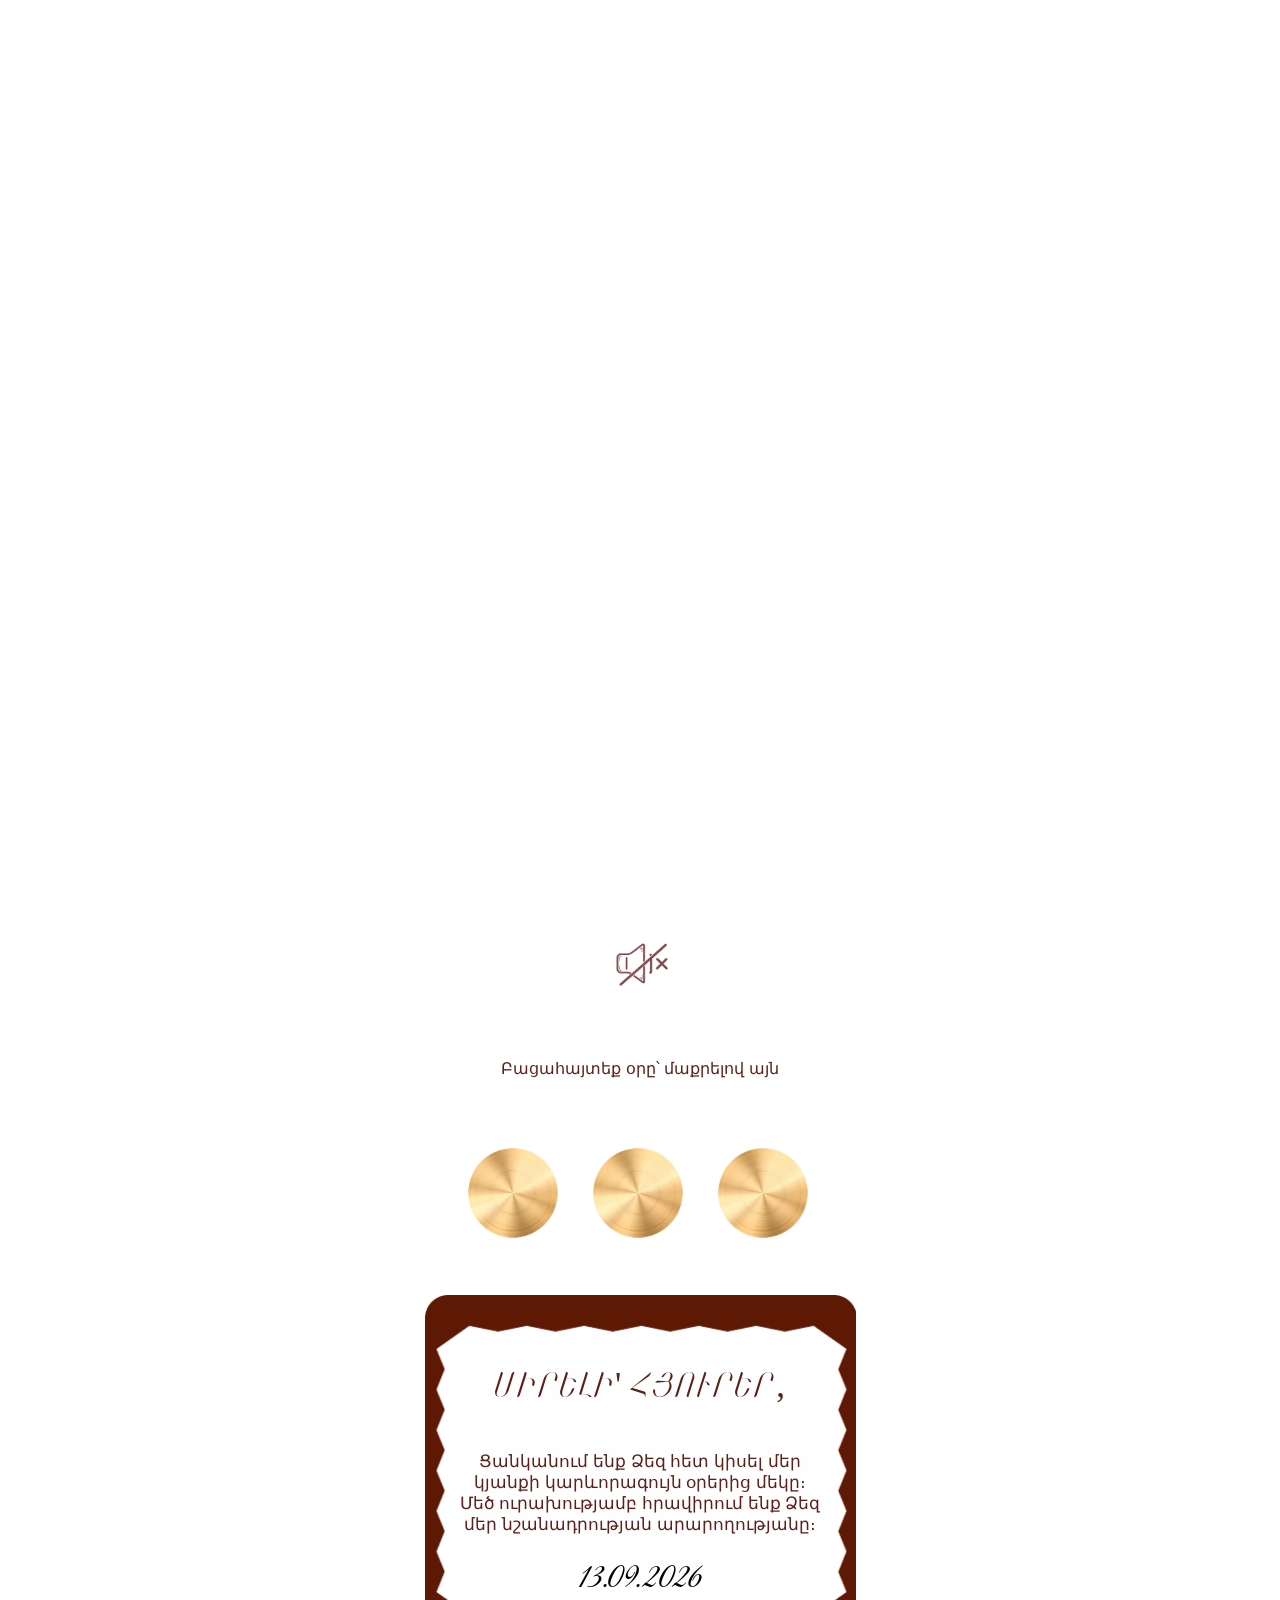
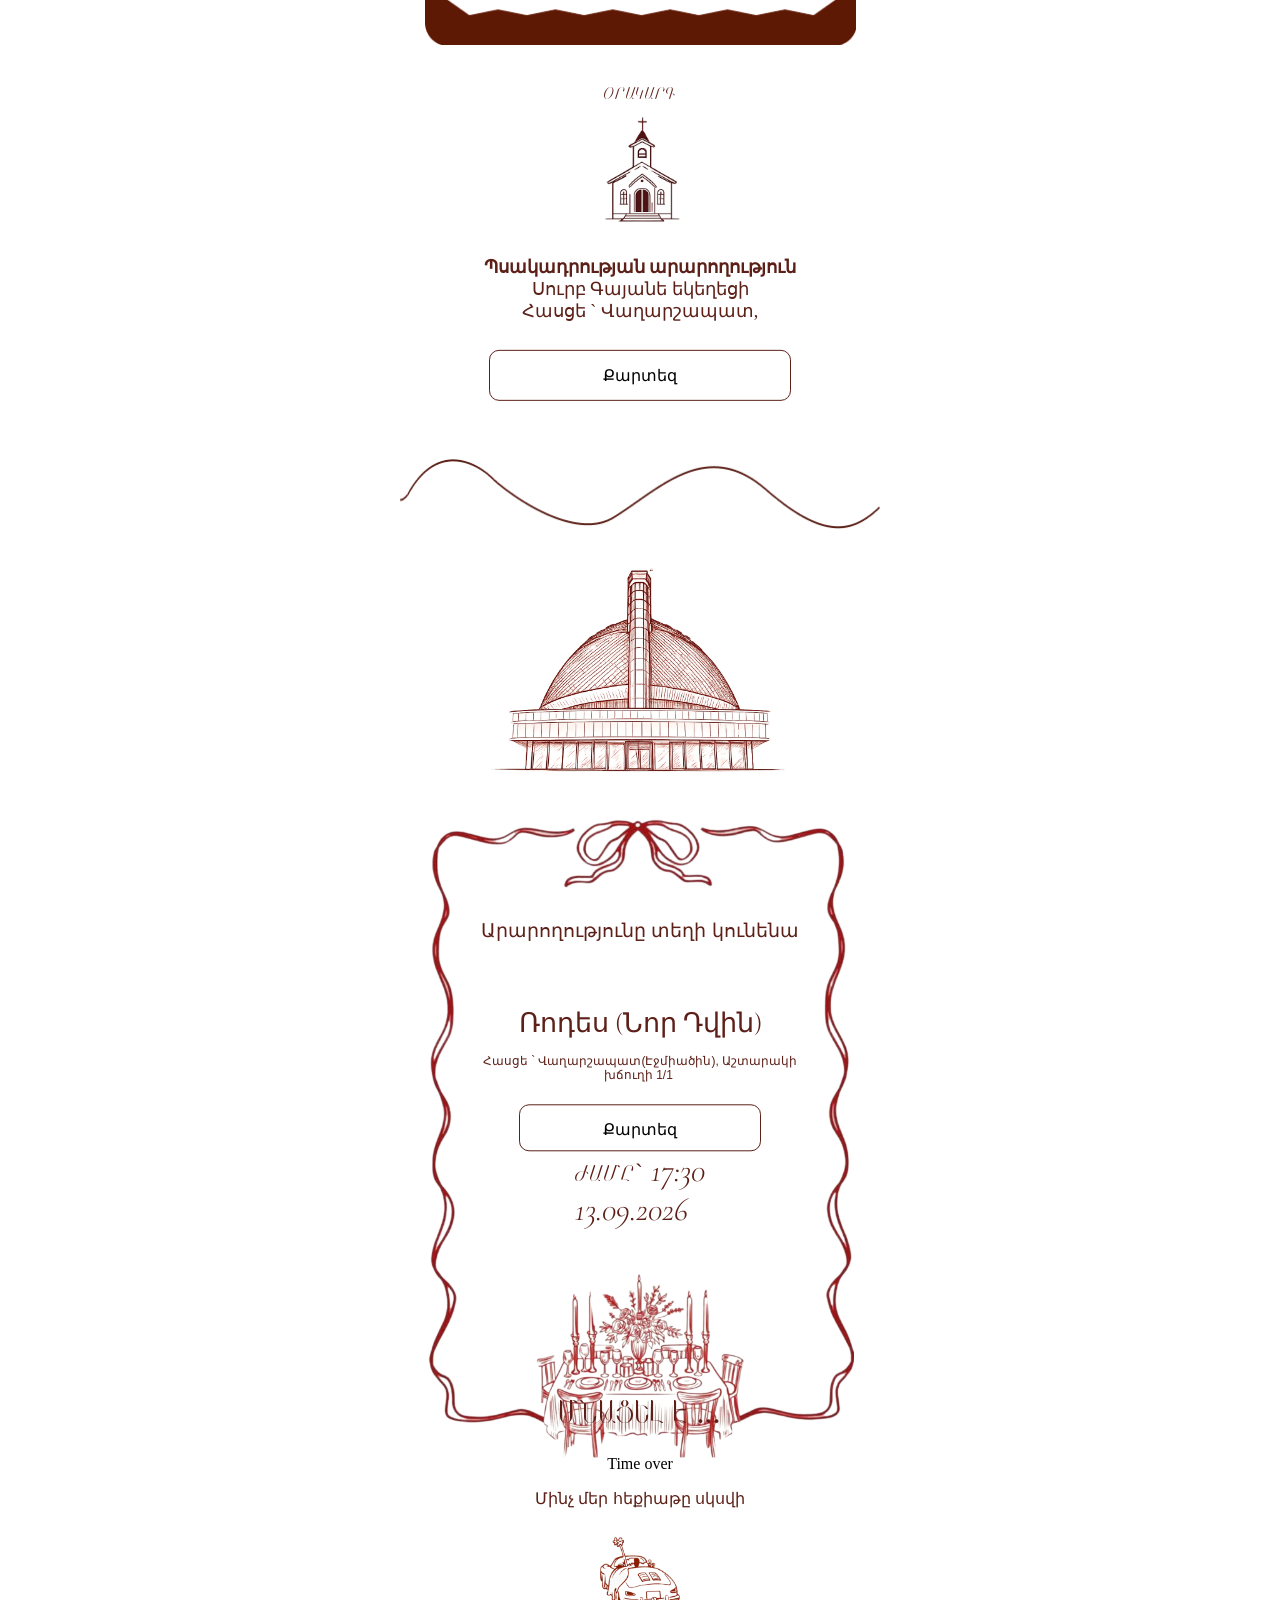
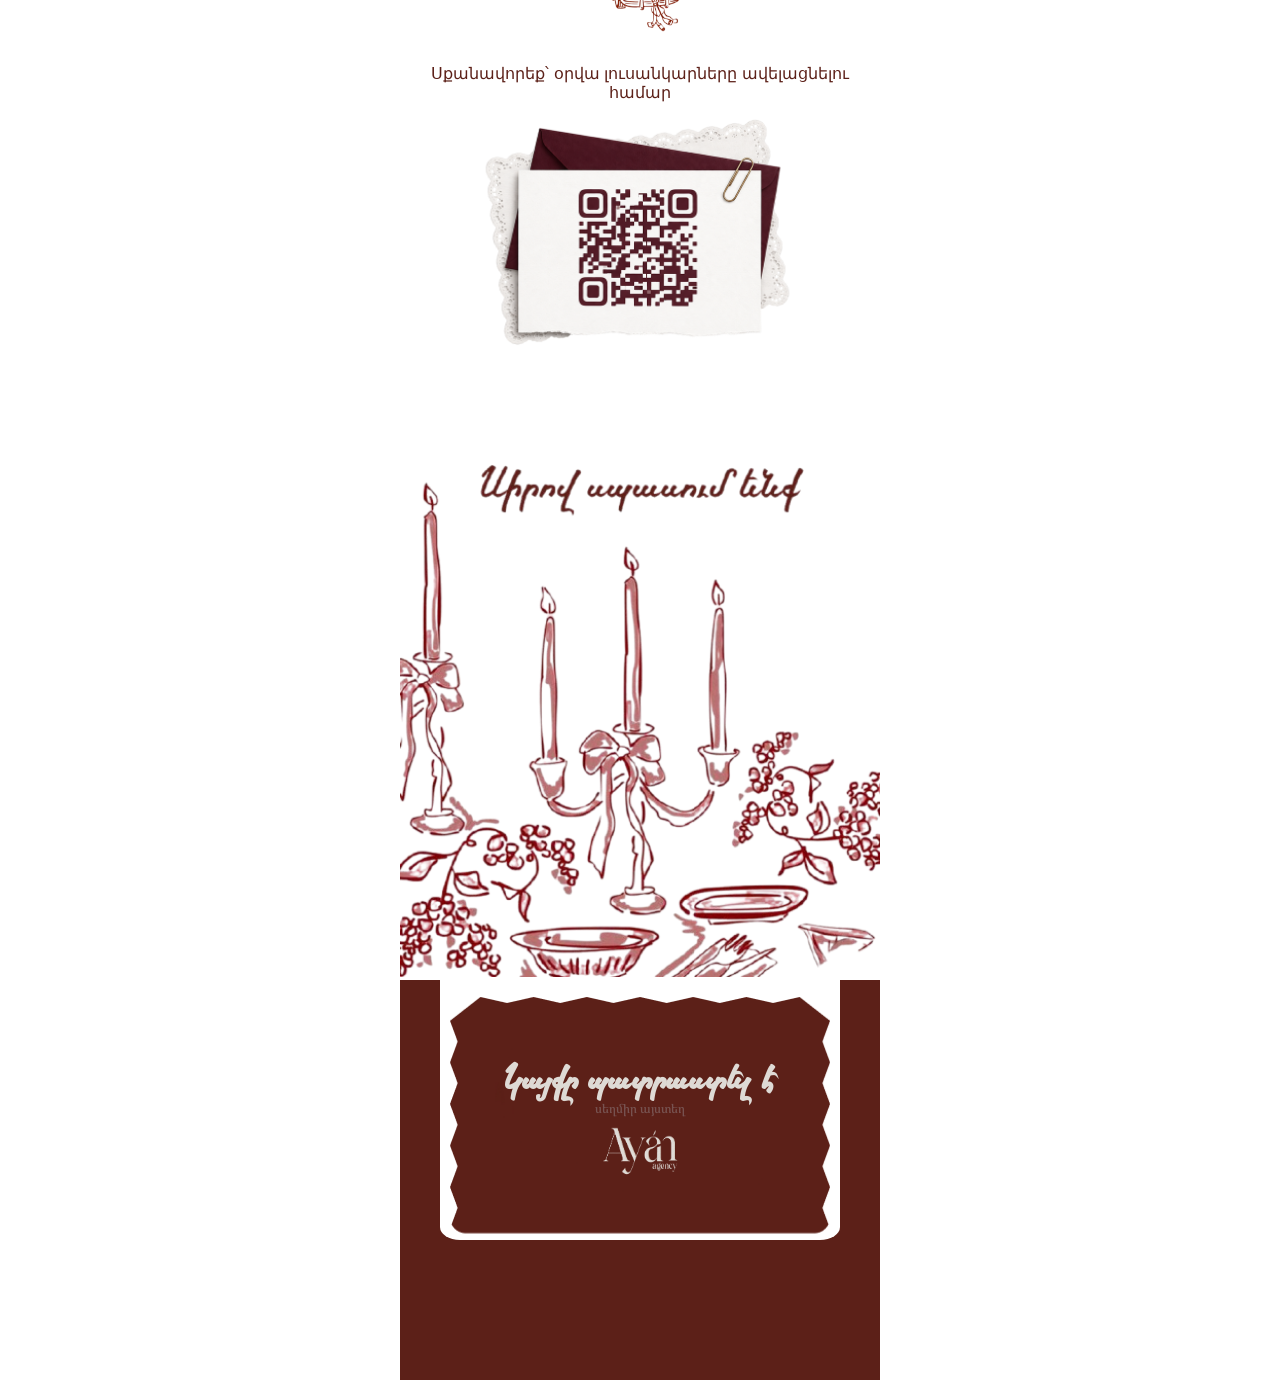
==== index.html @ 320a687d "Rename to index.html for GitHub Pages" ====
<!DOCTYPE html>
<html lang="en">

<head>
    <meta charset="UTF-8">
    <meta name="viewport" content="width=device-width, initial-scale=1.0">
    <title>Document</title>
    <link rel="stylesheet" href="style.css">
    <script src="script.js" defer></script>
    <link rel="preconnect" href="https://fonts.googleapis.com">
    <link rel="preconnect" href="https://fonts.gstatic.com" crossorigin>
    <link
        href="https://fonts.googleapis.com/css2?family=Bodoni+Moda:ital,opsz,wght@0,6..96,400..900;1,6..96,400..900&family=Great+Vibes&family=Inter:ital,opsz,wght@0,14..32,100..900;1,14..32,100..900&family=Lato:ital,wght@0,100;0,300;0,400;0,700;0,900;1,100;1,300;1,400;1,700;1,900&family=Noto+Serif+Armenian:wght@100..900&family=Oswald:wght@200..700&family=Playfair+Display:ital,wght@0,400..900;1,400..900&display=swap"
        rel="stylesheet">
    <link rel="preconnect" href="https://fonts.googleapis.com">
    <link rel="preconnect" href="https://fonts.gstatic.com" crossorigin>
    <link
        href="https://fonts.googleapis.com/css2?family=Cormorant+Garamond:ital,wght@0,300..700;1,300..700&display=swap"
        rel="stylesheet">
</head>

<body>
    <div class="head">
        <video autoplay preload="false" muted>
            <source src="IMG_6376.MP4" height="1000">
        </video>
        <h1 class="name1">Garik</h1>
        <h1 class="and">&</h1>
        <h1 class="name2">Ani</h1>
        <!-- <h1 class="date">26 . 09 . 2026</h1> -->
    </div>
    <div class="au">
        <audio id="audioElement" loop class="audio">
            <source src="Lady Gaga, Bruno Mars - Die With A Smile.mp3" type="audio/mpeg" />
            Ваш браузер не поддерживает аудио элемент.
        </audio>
        <div class="audio-controls">
            <button id="audiobtnRef" class="audiobtn">
                <img id="audioImg" src="Pause.png" alt="Audio Button" width="60px">
            </button>
        </div>

    </div>
    <p class="header _anim-items">Բացահայտեք օրը՝ մաքրելով այն</p>
    <div class="coins">
        <div class="date">
            <h1 class="num">13</h1>
            <canvas class="canvas" height="100" width="100"></canvas>
        </div>
        <div class="date">
            <h1 class="num">09</h1>
            <canvas class="canvas" height="100" width="100"></canvas>
        </div>
        <div class="date">
            <h1 class="num">26</h1>
            <canvas class="canvas" height="100" width="100"></canvas>
        </div>
    </div>
    <div class="later _anim-items">
        <p class="lng-latetext1">Սիրելի' հյուրեր,</p>
        <p class="lng-latetext2">Ցանկանում ենք Ձեզ հետ կիսել մեր <br> կյանքի կարևորագույն օրերից մեկը։ <br>
            Մեծ ուրախությամբ հրավիրում ենք Ձեզ <br> մեր նշանադրության արարողությանը։<br>
        </p>
        <span class="d">13.09.2026</span>
    </div>
    <div class="maps">
        <h1 class="mapheader lng-maph">Օրակարգ</h1>
        <div class="card _anim-items">
            <img src="3.png" class="placeimg" alt="">
            <div class="placetexts">
                <p class="placetext lng-placetext1">
                    <span class="placespan">
                        Պսակադրության արարողություն
                    </span><br>
                    Սուրբ Գայանե եկեղեցի<br>
                    Հասցե ` Վաղարշապատ,
                </p>
            </div>
            <a href="https://maps.app.goo.gl/AYfcqAk9qrbgjvKF8" target="_blank" class="map lng-mapt">Քարտեզ</a>
        </div>
    </div>
    <div class="imgs">
        <img class="line" src="Group 36718.png" alt="">
    </div>
    <div class="imgs">
        <img class="tow" src="tow.png" alt="">
    </div>
    <div class="long">
        <p class="pltext">Արարողությունը տեղի կունենա</p>
        <div class="card _anim-items">
            <div class="placetexts">
                <p class="platext lng-placetext1">
                    <span class="sspan">
                        Ռոդես (Նոր Դվին)
                    </span><br>
                    Հասցե ` Վաղարշապատ(Էջմիածին), Աշտարակի խճուղի 1/1 
                </p>
            </div>
            <a href="https://maps.app.goo.gl/deHQJJUc3Twpngts7" target="_blank" class="m lng-mapt">Քարտեզ</a>
            <div class="t">
                ԺԱՄԸ`<span id="t">
                    17:30 <br>
                    13.09.2026
                </span>

            </div>
        </div>
    </div>
    <div class="timer _anim-items">
        <h1 class="lng-timerhead">Մնացել է ...</h1>
        <div class="times _anim-items" id="timerContainer">
            <div class="time-unit">
                <div id="days" class="number">00</div>
                <div class="timeName lng-days">ՕՐ</div>
            </div>
            <div class="time-unit">
                <div id="hours" class="number">00</div>
                <div class="timeName lng-hours">ԺԱՄ</div>
            </div>
            <div class="time-unit">
                <div id="minutes" class="number">00</div>
                <div class="timeName lng-minutes">ՐՈՊԵ</div>
            </div>
            <div class="time-unit">
                <div id="seconds" class="number">00</div>
                <div class="timeName lng-seconds">ՎՐԿ</div>
            </div>
        </div>
    </div>
    <div class="cars">
        <p class="cart">Մինչ մեր հեքիաթը սկսվի</p>
        <div>
            <img class="car" src="car.png" alt="">
        </div>
        <p class="cart">Սքանավորեք՝ օրվա լուսանկարները ավելացնելու համար</p>
    </div>
    <div class="qr">
        <img src="qr.png" alt="" id="qr">
    </div>
    <div class="love">
    </div>
    <div class="b">
        <div class="c">
            <div class="ayan">
                <h2 class="lng-ayant1">Կայքը պատրաստել է</h2>
                <h6 class="lng-ayant1">սեղմիր այստեղ</h6>
                <a href="https://www.ayandesign.am/#home" target="_blank">
                    <img class="logo" src="logo.png" alt="">
                </a>
            </div>
        </div>
    </div>
</body>

</html>
---- style.css ----
body {
    box-sizing: border-box;
    padding: 0%;
    margin: 0%;
}

/*Fonts****************************************************************************************************************************************/

@font-face {
    font-family: "Kotayk";
    src: url("Kotayk-Italic.ttf") format("truetype");
    font-style: normal;
    font-weight: normal;
}

@font-face {
    font-family: "Vrdznagir";
    src: url("Vrdznagir.otf") format("truetype");
    font-style: normal;
    font-weight: normal;
}

@font-face {
    font-family: "KotaykR";
    src: url("Kotayk-Regular.ttf") format("truetype");
    font-style: normal;
    font-weight: normal;
}

.cormorant {
    font-family: "Cormorant Garamond", serif;
    font-optical-sizing: auto;
    font-weight: 100;
    font-style: normal;
}

.great-vibes-regular {
    font-family: "Great Vibes", cursive;
    font-weight: 400;
    font-style: normal;
}

.noto-sans-armenian {
    font-family: "Noto Sans Armenian", sans-serif;
    font-optical-sizing: auto;
    font-weight: 100;
    font-style: normal;
    font-variation-settings:
        "wdth" 100;
}

/*head****************************************************************************************************************************************/

.head {
    margin: 0 auto;
    position: relative;
    height: 100vh;
    width: 100%;
    max-width: 480px;
    overflow: hidden;
    padding: 0;
}

video {
    margin: 0 auto;
    width: 100%;
    height: 100%;
    object-fit: cover;
    position: absolute;
    top: 50%;
    left: 50%;
    transform: translate(-50%, -50%);
    display: block;
}

h1 {
    font-family: "Great Vibes", cursive;
    font-weight: 200;
}

.name1.act {
    animation: text1 1s linear forwards;
}

.name1 {
    width: 200px;
    font-size: 78px;
    position: absolute;
    top: 31%;
    left: -80%;
    transform: translate(-5%, -5%);
    color: #5C2018;
    overflow: visible;
}

.and {
    font-size: 78px;
    position: absolute;
    top: -35%;
    left: 44%;
    transform: translateY(-50%);
    color: #5C2018;
}

.and.act {
    animation: text2 1s linear forwards;
}

.name2.act {
    animation: text3 1s linear forwards;
}

.name2 {
    font-size: 78px;
    position: absolute;
    top: 50%;
    left: -120%;
    transform: translate(-5%, -5%);
    color: #5C2018;
}


@keyframes text1 {
    from {
        left: -120%;
    }

    to {
        left: 29%;
    }
}

@keyframes text2 {
    from {
        top: -35%;
    }

    to {
        top: 45%;
    }
}

@keyframes date {
    from {
        top: -35%;
    }

    to {
        top: 65%;
    }
}

@keyframes text3 {
    from {
        left: -120%;
    }

    to {
        left: 33%;
    }
}

/*Coins****************************************************************************************************************************************/

.canvas {
    margin: 0 auto;
    width: 100px;
    height: 100px;
    touch-action: none;
    position: absolute;

}

.date {
    position: relative;
    width: 105px;
    height: 105px;
}

.num {
    font-size: 59PX;
    position: absolute;
    top: 15%;
    left: 50%;
    transform: translate(-50%, -50%);
}

.coins {
    height: 200px;
    display: flex;
    align-items: center;
    gap: 20px;
    justify-content: center;
    position: relative;
    transition: 1s;
}

.coins.active {
    transform: translateY(-5%);
    opacity: 1;
}

.header {
    margin-top: 60px;
    font-weight: 100;
    font-family: "Noto Sans Armenian", sans-serif;
    color: #5C2018;
    font-size: 16px;
    display: block;
    text-align: center;
    opacity: 0;
    transform: translateY(-5%);
    transition: 1s;
}

.header.active {
    transform: translateY(-5%);
    opacity: 1;
}

/*Audio****************************************************************************************************************************************/

.au {
    margin: auto;
    margin-top: 30px;
    max-width: 480px;
    width: 100%;
    height: 70px;
    display: flex;
    justify-content: center;
    align-items: center;
}

.audio-controls {
    position: relative;
}

.audiobtn {
    width: 40px;
    height: 40px;
    border: 2px solid transparent;
    background-color: transparent;
    z-index: 1000 !important;
    font-size: 18px;
    cursor: pointer;
    display: flex;
    align-items: center;
    justify-content: center;
    transform: none !important;
    opacity: 0.8;
    transition: all 0.3s ease;
}

.audiobtn:hover {
    opacity: 1;
    transform: scale(1.1) !important;
}

/*Later****************************************************************************************************************************************/

.later {
    background-image: url(Background.png);
    background-repeat: no-repeat;
    background-position: center;
    background-size: contain;
    margin: auto;
    /* margin-top: 80px; */
    max-width: 480px;
    width: 100%;
    height: 350px;
    display: flex;
    align-items: center;
    justify-content: center;
    flex-direction: column;
    text-align: center;
    color: black;
    transform: translateY(-20%);
    opacity: 0;
    transition: 1s;
    z-index: 12;
}

.d {
    font-family: "Great Vibes";
    font-size: 36px;
}

.later.active {
    transform: translateY(-0%);
    opacity: 1;
}

.lng-latetext1 {
    font-family: 'Kotayk';
    font-style: normal;
    font-weight: 400;
    font-size: 35px;
    line-height: 80%;
    display: flex;
    align-items: center;
    text-align: center;
    color: #5C2018;
}

.lng-latetext2 {
    /* margin-top: 27px; */
    color: #5C2018;
    font-family: "Noto Sans Armenian", sans-serif;
    transform: translateY(-5%);
    font-size: 17px;
    font-weight: 100;
}

/*Maps****************************************************************************************************************************************/

.maps {
    margin: auto;
    text-align: center;
    max-width: 480px;
    width: 100%;
    z-index: 12;
    color: #5C2018;
}

.place {
    position: relative;
    max-width: 480px;
    width: 100%;
    min-height: 300px;
    height: 320px;
    z-index: 16;
}

#img {
    margin-top: 10px;
}

.placeimg {
    max-width: 100px;
    width: 100%;
    height: 120px;
    margin: 10px;
    z-index: 9;
}

.placetexts {
    margin: auto;
    max-width: 350px;
    width: 100%;
    text-align: center;
}

.placetext {
    font-size: 18px;
    font-family: "Bruney";
    font-weight: 400;
}

.placespan {
    font-size: 18px;
    font-weight: 900;
    font-family: "Noto sans Armenian";
}

.card {
    display: flex !important;
    align-items: center;
    justify-content: center;
    flex-direction: column;
    opacity: 0;
    transform: translateY(-5%);
    transition: 1s;
}

a {
    text-decoration: none;
    color: black;
}

.map {
    text-align: center;
    border: 1px solid #5C2018;
    padding: 15px 10px;
    border-radius: 10px;
    max-width: 280px;
    width: 100%;
    margin-top: 10px;
    margin-bottom: 40px;
}

.mapheader {
    margin-top: 40px;
    font-size: 17px;
    font-family: "Kotayk";
}

.card.active {
    transform: translateY(-5%);
    opacity: 1;
}

/*imgs****************************************************************************************************************************************/

.imgs {
    margin: auto;
    max-width: 480px;
}

.line {
    margin: auto;
    overflow: hidden;
    max-width: 480px;
    width: 100%;
    height: 70.25px;
}

.tow {
    margin: auto;
    overflow: hidden;
    max-width: 480px;
    width: 100%;
    height: 300px;
    margin-bottom: -20%;
}

/*Long****************************************************************************************************************************************/

.long {
    margin: auto;
    max-width: 480px;
    width: 100%;
    height: 660px;
    display: flex;
    justify-content: center;
    align-items: center;
    flex-direction: column;
    gap: 15px;
    background-image: url(long.png);
    background-position: top;
    background-size: contain;
    background-repeat: no-repeat;
    padding-bottom: 100px;
    color: #5C2018;
}

.m {
    text-align: center;
    border: 1px solid #5C2018;
    padding: 15px 10px;
    border-radius: 10px;
    max-width: 220px;
    height: 15px;
    width: 100%;
    margin-top: 10px;

}

.pltext {
    font-size: 19px;
    font-family: "Noto Sans Armenian", sans-serif;
    font-weight: 100;
    color: #5C2018;
    margin-bottom: 50px;
}

.platext {
    display: flex;
    flex-direction: column;
    font-family: "Noto Sans Armenian", sans-serif;
    font-optical-sizing: auto;
    font-weight: 100;
    font-style: normal;
    font-size: 12px;
}

.sspan {
    font-size: 27px;
    font-family: "Cormorant Garamond", serif;
    font-optical-sizing: auto;
    font-weight: 100;
    font-style: normal;
}

.t {
    color: #5C2018;
    font-family: "Kotayk", sans-serif;
    font-optical-sizing: auto;
    font-weight: 100;
    font-style: normal;
    font-size: 23px;
}

#t {
    font-family: "Cormorant Garamond", serif;
    font-optical-sizing: auto;
    font-weight: 100;
    font-style: italic;
    font-size: 33px;
}

/*Timer****************************************************************************************************************************************/

.times {
    max-width: 480px;
    width: 80%;
    text-align: center;
    display: flex;
    align-items: center;
    justify-content: center;
    gap: 32px;
    transform: translateY(-10%);
    opacity: 0;
    transition: 1s;
}

.time-untit {
    max-height: 50px;
}

.number {
    display: flex;
    justify-content: center;
    align-items: center;
    width: 60px;
    height: 60px;
    border: #5C2018 2px solid;
    border-radius: 5px;
    font-size: 26px;
    font-weight: 100;
    letter-spacing: 5px;
    font-family: "Cormorant Garamond";
    margin-bottom: 15px;
}

.timeName {
    font-size: 20px;
    font-family: "KotaykR";
    font-weight: 100;
}

.times.active {
    transform: translateY(0);
    opacity: 1;
}

.timerhead {
    font-family: "Bruney";
    font-weight: 800;
}

.timer {
    margin: auto;
    margin-top: -10%;
    max-width: 480px;
    width: 100%;
    display: flex;
    align-items: center;
    justify-content: center;
    flex-direction: column;
    transform: translateY(-10%);
    opacity: 0;
    transition: 1s;
    z-index: 12;
}

.timer.active {
    transform: translateY(0);
    opacity: 1;
}

.lng-timerhead {
    font-family: "KotaykR";
    color: #5C2018;
}

/*Car****************************************************************************************************************************************/

.cars {
    margin: auto;
    max-width: 480px;
    width: 100%;
    display: flex;
    justify-content: center;
    align-items: center;
    flex-direction: column;
    gap: 10px;
}

.car {

    overflow: hidden;
    width: 90px;
    height: 100px;
}

.cart {
    text-align: center;
    color: #5C2018;
    font-family: "Noto Sans Armenian", sans-serif;
}

/*QR*/

.qr {
    max-width: 380px;
    margin: auto;
}

#qr {
    margin: auto;
    max-width: 380px;
    width: 100%;
}

/*Void****************************************************************************************************************************************/

.void {
    max-width: 480px;
    height: 100vh;
}

/*Love****************************************************************************************************************************************/

.love {
    margin: auto;
    max-width: 480px;
    height: 600px;
    background-image: url(love.png);
    background-position: center;
    background-size: contain;
    background-repeat: no-repeat;
    text-align: center;
    padding-top: 100px;
}

#love {
    font-size: 26px;
    font-family: "Vrdznagir";
}

/*Ayan*/


.b {
    margin: auto;
    max-width: 480px;
    width: 100%;
    height: 400px;
    background-color: #5C2018;

}

.c {
    margin: auto;
    margin-top: -15%;
    max-width: 400px;
    height: 260px;
    width: 100%;
    background-color: white;
    border-radius: 0% 0% 5% 5%;
}

.ayan {
    padding-top: 80px;
    max-width: 380px;
    width: 100%;
    height: 250px;
    color: #DEDAD5;
    font-family: "Vrdznagir";
    background-image: url(Mask.png);
    background-position: center;
    background-size: contain;
    background-repeat: no-repeat;
    font-size: 23px;
    /* line-height: 100px; */
    text-align: center;
    /* background: linear-gradient(rgba(0, 0, 0, 0.2) 100%, rgba(255, 255, 255, 0.05) 30%); */
    /* transform: translateY(10%); */
    z-index: 12;
    margin: 0 auto;
}

.ayan>h2 {
    margin: 0;
}

.logo {
    width: 30%;
    height: 70px;
    margin: 0;
}

h6 {
    font-family: "Noto Serif Armenian";
    font-size: 12px;
    font-weight: 500;
    margin: 0;
    color: #A1A1AA63;
}

.foot {
    transform: translateY(-50%);
    opacity: 0;
    transition: 1.5s 0.3s;
}

.foot.active {
    transform: translateY(0%);
    opacity: 1;
}
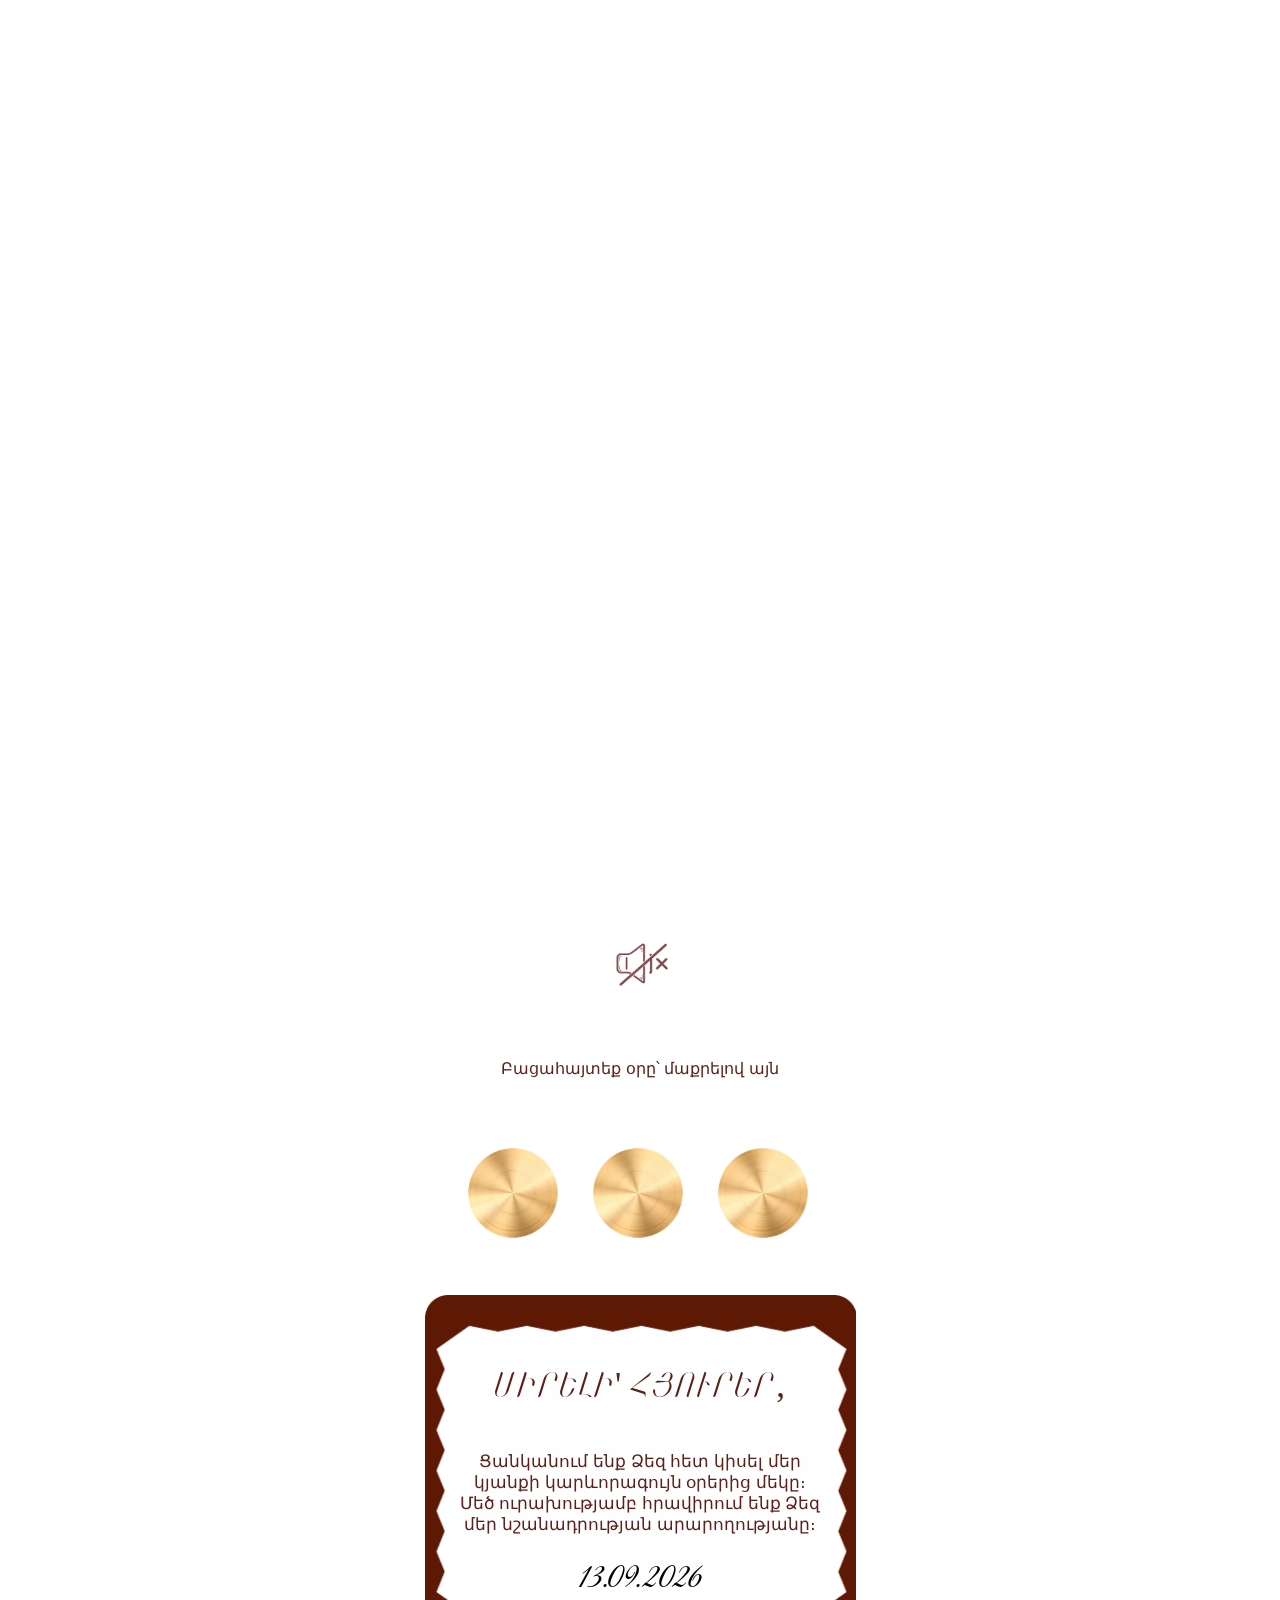
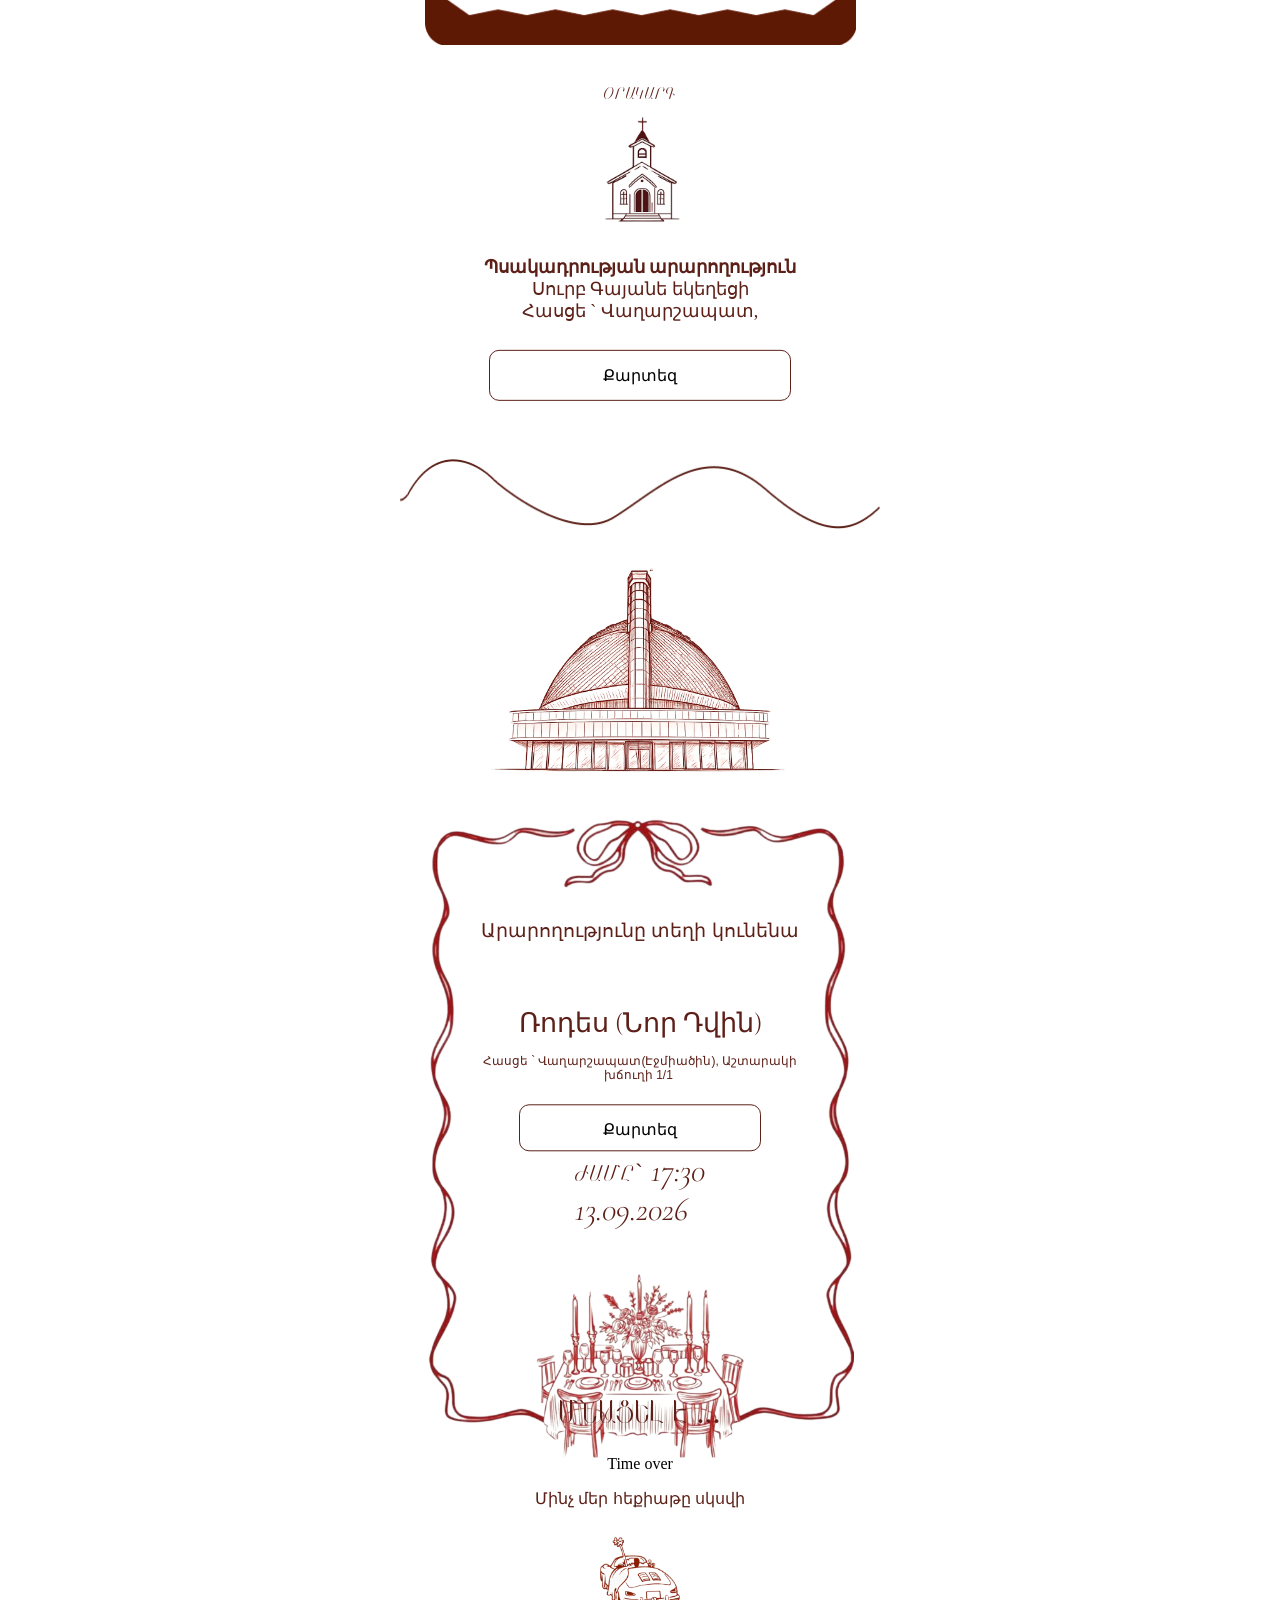
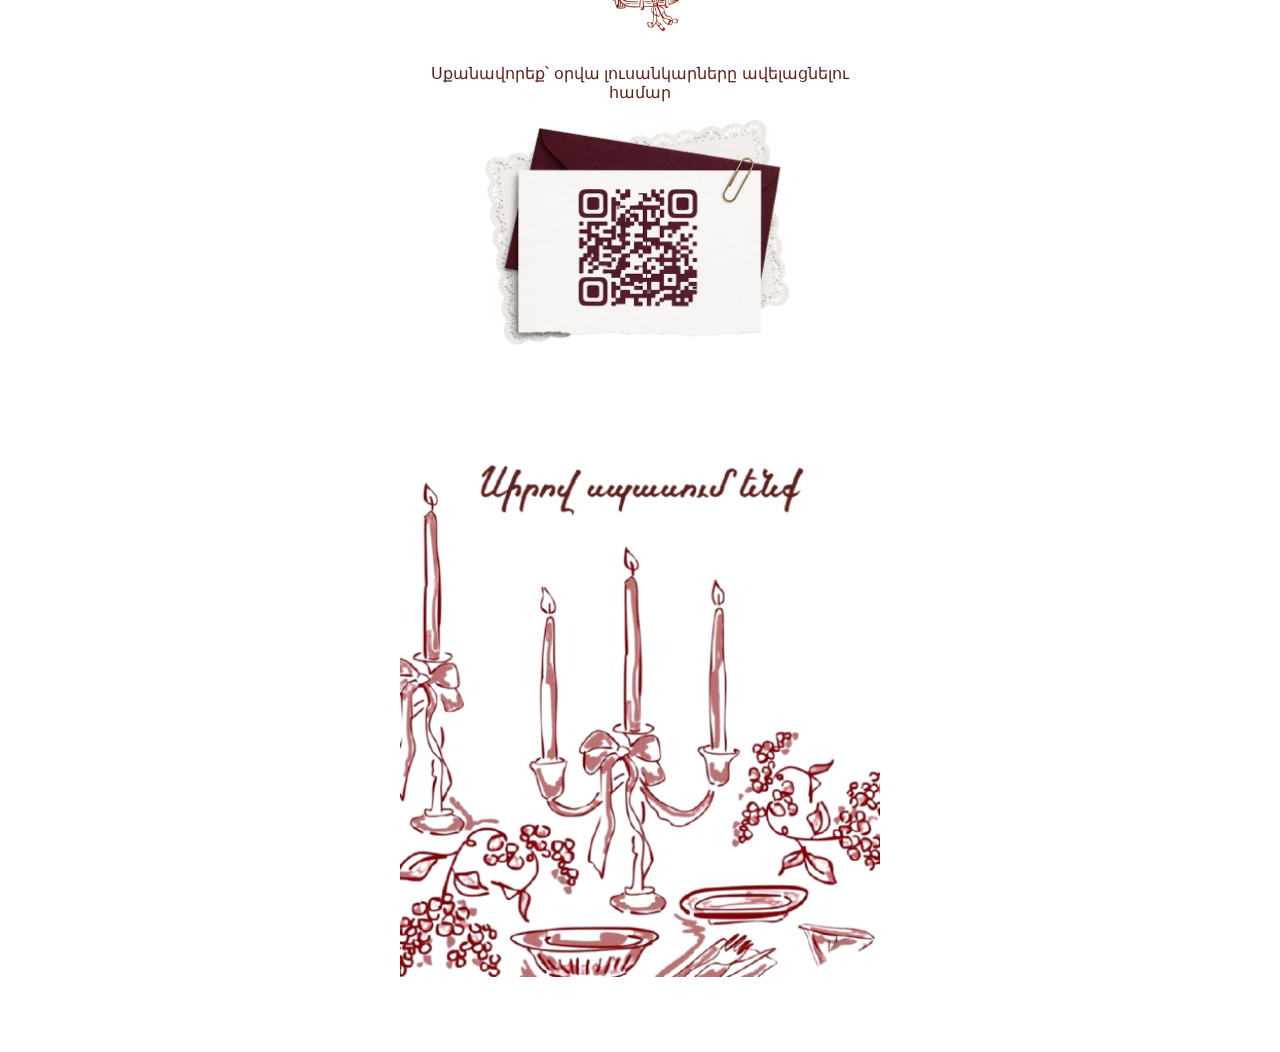
==== commit 581acde2: "Remove unused footer section from index.html" ====
--- a/index.html
+++ b/index.html
@@ -139,17 +139,6 @@
     </div>
     <div class="love">
     </div>
-    <div class="b">
-        <div class="c">
-            <div class="ayan">
-                <h2 class="lng-ayant1">Կայքը պատրաստել է</h2>
-                <h6 class="lng-ayant1">սեղմիր այստեղ</h6>
-                <a href="https://www.ayandesign.am/#home" target="_blank">
-                    <img class="logo" src="logo.png" alt="">
-                </a>
-            </div>
-        </div>
-    </div>
 </body>
 
 </html>
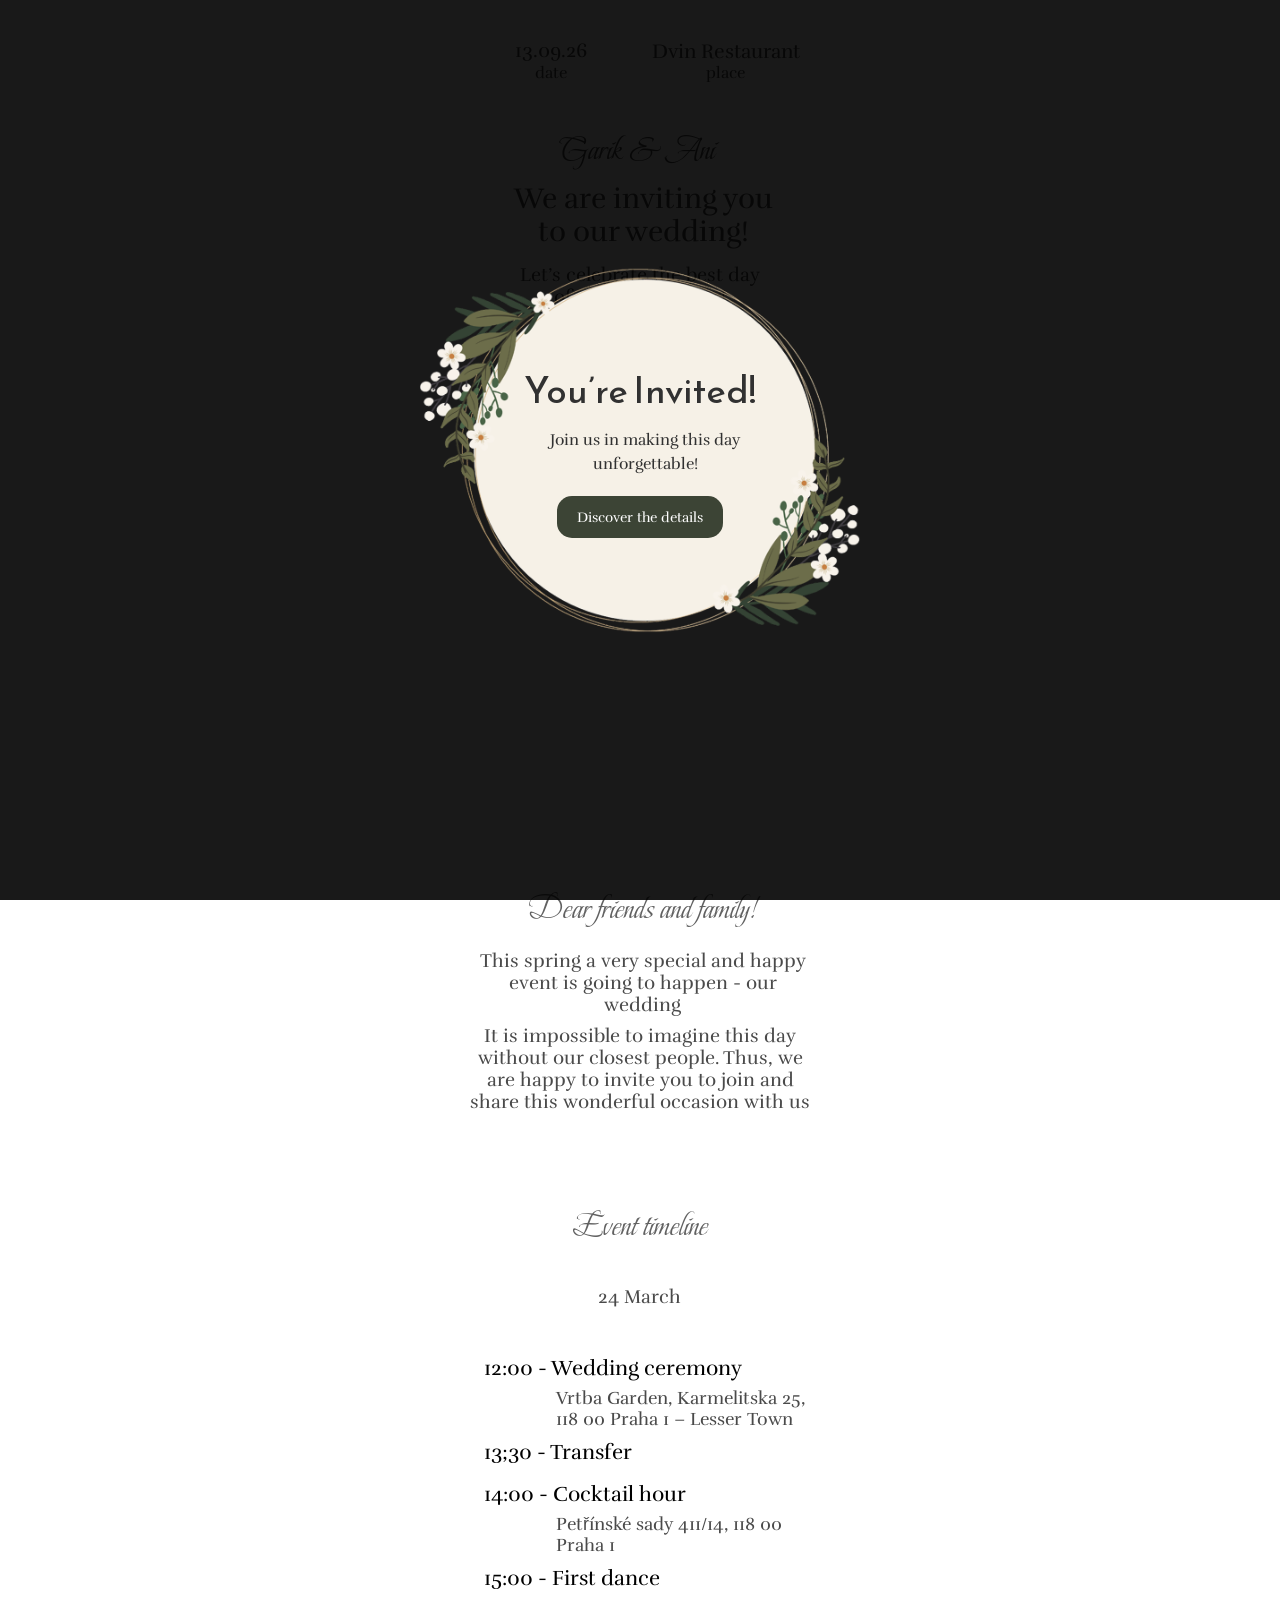
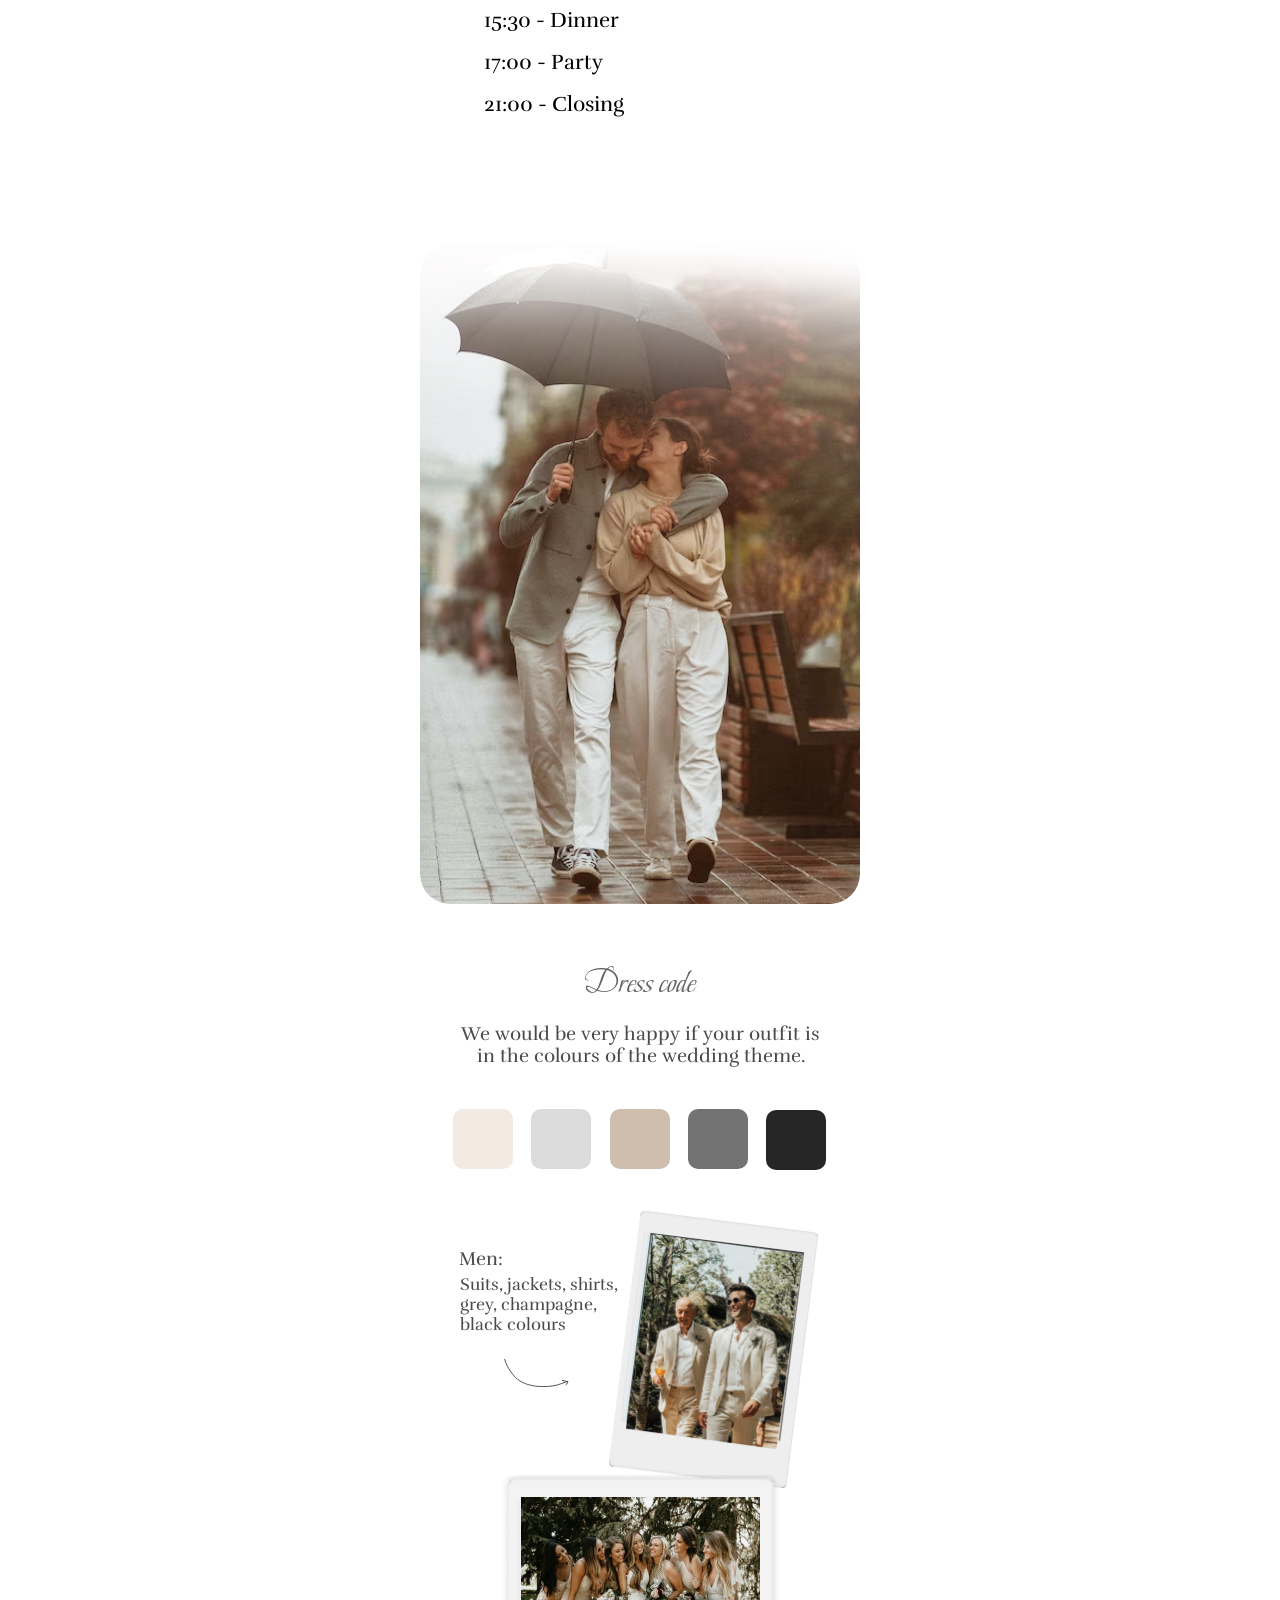
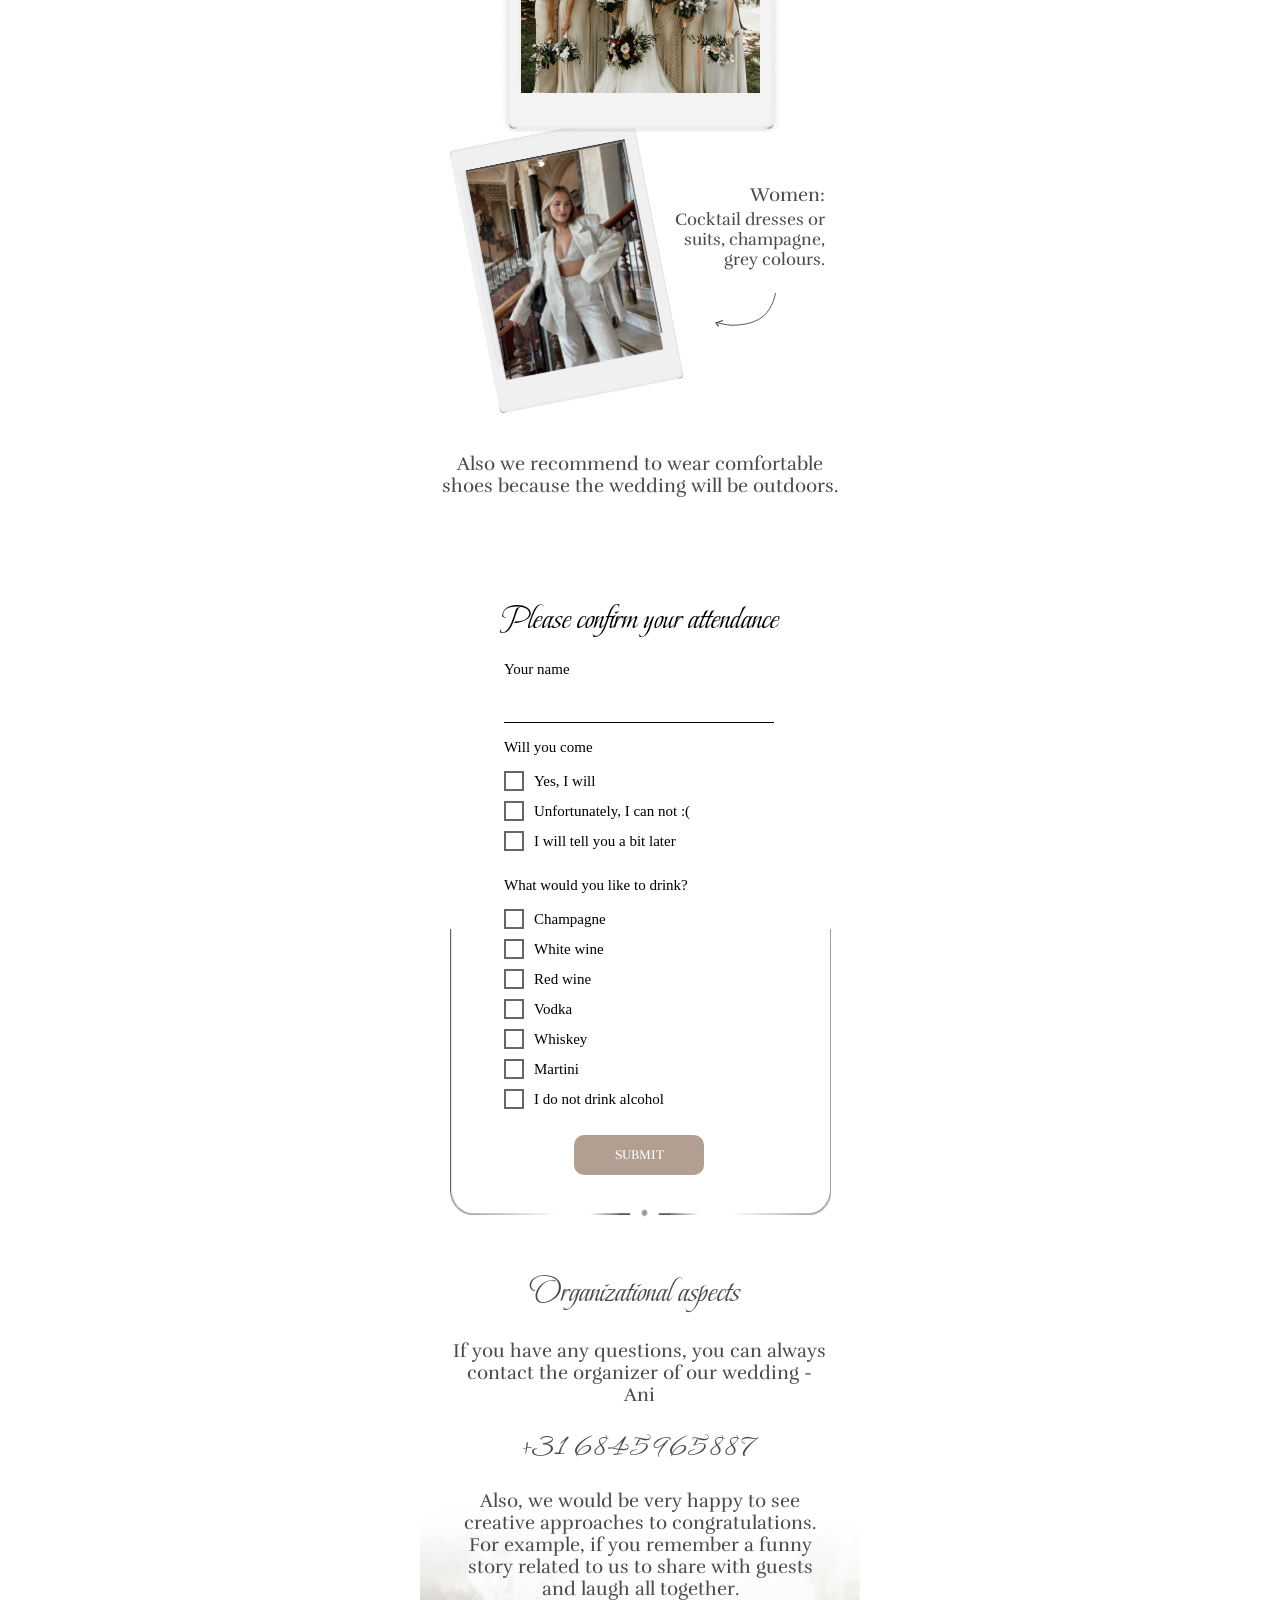
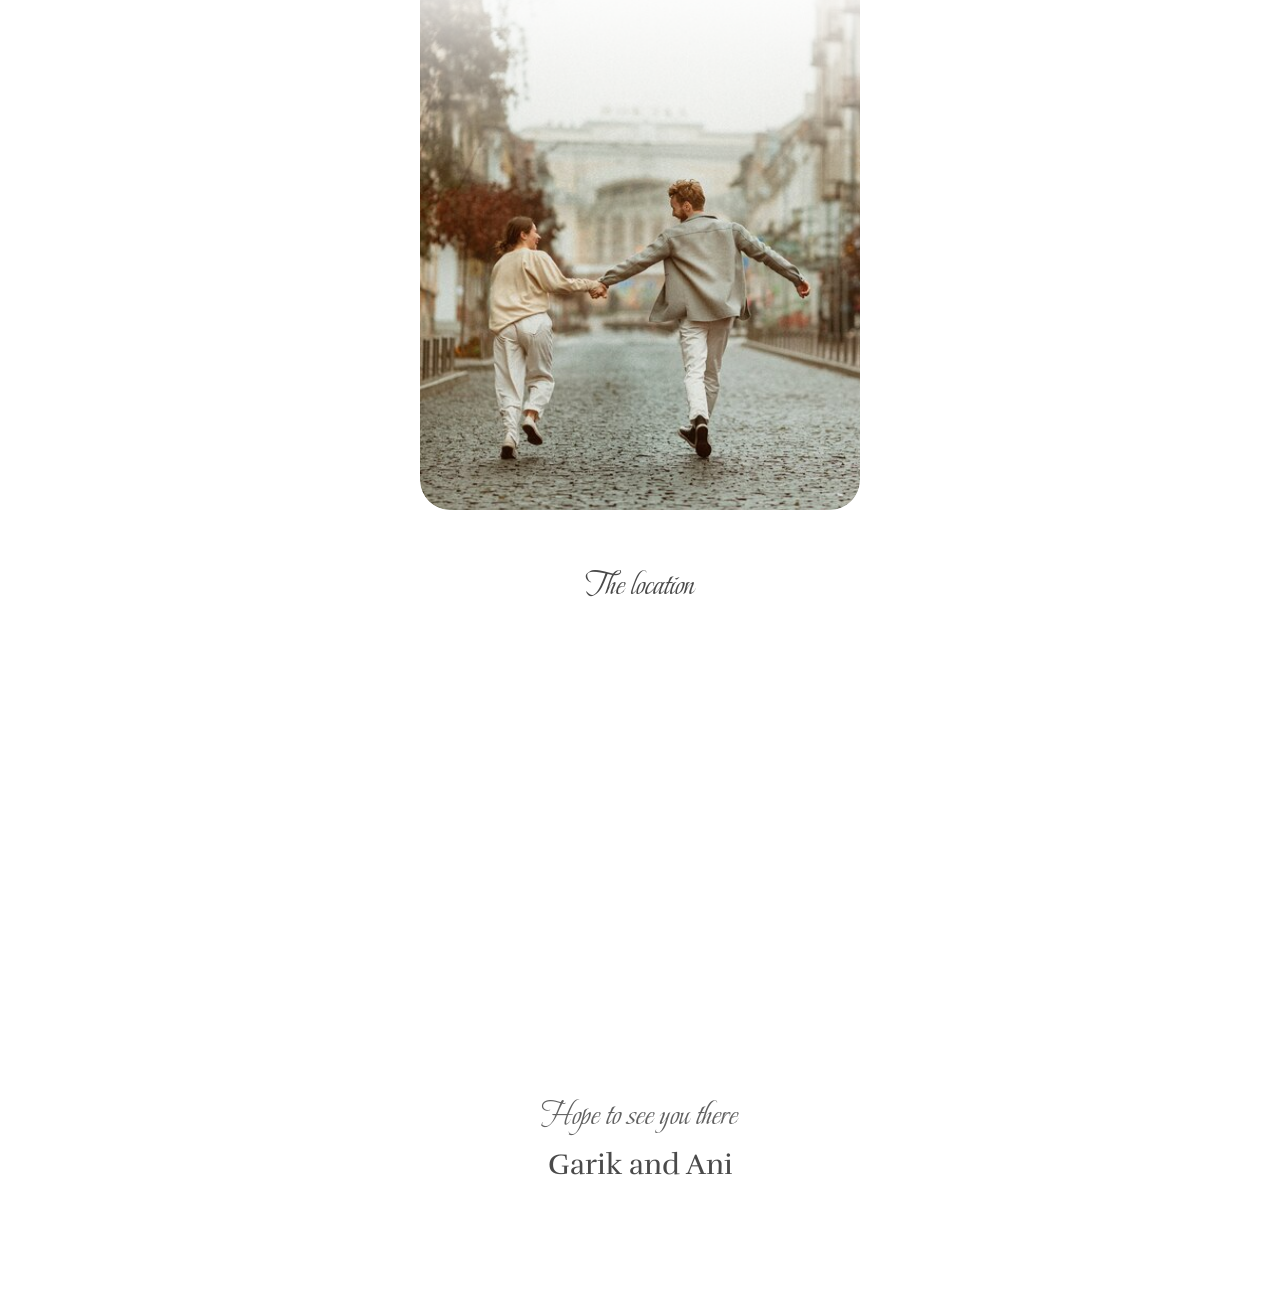
==== commit af24e894: "Add wedding invitation site" ====
--- a/index.html
+++ b/index.html
@@ -1,144 +1,159 @@
-<!DOCTYPE html>
-<html lang="en">
+<!DOCTYPE html> <html> <head> <meta charset="utf-8" /> <meta http-equiv="Content-Type" content="text/html; charset=utf-8" /> <meta name="viewport" content="width=device-width, initial-scale=1.0" /> <!--metatextblock--> <title>Garik & Ani Wedding Invitation</title> <meta property="og:url" content="https://segadamyan.github.io/garik-and-ani/" /> <meta property="og:title" content="Garik & Ani Wedding Invitation" /> <meta property="og:description" content="" /> <meta property="og:type" content="website" /> <link rel="canonical" href="https://segadamyan.github.io/garik-and-ani/"> <!--/metatextblock--> <meta name="format-detection" content="telephone=no" /> <meta http-equiv="x-dns-prefetch-control" content="on"> <link rel="dns-prefetch" href="https://ws.tildacdn.com"> <link rel="dns-prefetch" href="https://static.tildacdn.net"> <!--favicons--> <link rel="shortcut icon" href="assets-mirror/static.tildacdn.net/img/tildafavicon.ico" type="image/x-icon"/> <!--/favicons--> <!-- Assets --> <script src="assets-mirror/neo.tildacdn.com/js/tilda-fallback-1.0.min.js" async charset="utf-8"></script> <link rel="stylesheet" href="assets-mirror/static.tildacdn.net/css/tilda-grid-3.0.min.css" type="text/css" media="all" onerror="this.loaderr='y';"/> <link rel="stylesheet" href="assets-mirror/static.tildacdn.net/ws/project8424802/tilda-blocks-page42765178.min.css" type="text/css" media="all" onerror="this.loaderr='y';" /> <link rel="stylesheet" href="assets-mirror/static.tildacdn.net/css/tilda-animation-2.0.min.css" type="text/css" media="all" onerror="this.loaderr='y';" /> <link rel="stylesheet" href="assets-mirror/static.tildacdn.net/css/tilda-forms-1.0.min.css" type="text/css" media="all" onerror="this.loaderr='y';" /> <script nomodule src="assets-mirror/static.tildacdn.net/js/tilda-polyfill-1.0.min.js" charset="utf-8"></script> <script type="text/javascript">function t_onReady(func) {if(document.readyState!='loading') {func();} else {document.addEventListener('DOMContentLoaded',func);}}
+function t_onFuncLoad(funcName,okFunc,time) {if(typeof window[funcName]==='function') {okFunc();} else {setTimeout(function() {t_onFuncLoad(funcName,okFunc,time);},(time||100));}}function t396_initialScale(t){var e=document.getElementById("rec"+t);if(e){var i=e.querySelector(".t396__artboard");if(i){window.tn_scale_initial_window_width||(window.tn_scale_initial_window_width=document.documentElement.clientWidth);var a=window.tn_scale_initial_window_width,r=[],n,l=i.getAttribute("data-artboard-screens");if(l){l=l.split(",");for(var o=0;o<l.length;o++)r[o]=parseInt(l[o],10)}else r=[320,480,640,960,1200];for(var o=0;o<r.length;o++){var d=r[o];a>=d&&(n=d)}var _="edit"===window.allrecords.getAttribute("data-tilda-mode"),c="center"===t396_getFieldValue(i,"valign",n,r),s="grid"===t396_getFieldValue(i,"upscale",n,r),w=t396_getFieldValue(i,"height_vh",n,r),g=t396_getFieldValue(i,"height",n,r),u=!!window.opr&&!!window.opr.addons||!!window.opera||-1!==navigator.userAgent.indexOf(" OPR/");if(!_&&c&&!s&&!w&&g&&!u){var h=parseFloat((a/n).toFixed(3)),f=[i,i.querySelector(".t396__carrier"),i.querySelector(".t396__filter")],v=Math.floor(parseInt(g,10)*h)+"px",p;i.style.setProperty("--initial-scale-height",v);for(var o=0;o<f.length;o++)f[o].style.setProperty("height","var(--initial-scale-height)");t396_scaleInitial__getElementsToScale(i).forEach((function(t){t.style.zoom=h}))}}}}function t396_scaleInitial__getElementsToScale(t){return t?Array.prototype.slice.call(t.children).filter((function(t){return t&&(t.classList.contains("t396__elem")||t.classList.contains("t396__group"))})):[]}function t396_getFieldValue(t,e,i,a){var r,n=a[a.length-1];if(!(r=i===n?t.getAttribute("data-artboard-"+e):t.getAttribute("data-artboard-"+e+"-res-"+i)))for(var l=0;l<a.length;l++){var o=a[l];if(!(o<=i)&&(r=o===n?t.getAttribute("data-artboard-"+e):t.getAttribute("data-artboard-"+e+"-res-"+o)))break}return r}window.TN_SCALE_INITIAL_VER="1.0",window.tn_scale_initial_window_width=null;</script> <script src="assets-mirror/static.tildacdn.net/js/tilda-scripts-3.0.min.js" charset="utf-8" defer onerror="this.loaderr='y';"></script> <script src="assets-mirror/static.tildacdn.net/ws/project8424802/tilda-blocks-page42765178.min.js" charset="utf-8" async onerror="this.loaderr='y';"></script> <script src="assets-mirror/static.tildacdn.net/js/tilda-lazyload-1.0.min.js" charset="utf-8" async onerror="this.loaderr='y';"></script> <script src="assets-mirror/static.tildacdn.net/js/tilda-animation-2.0.min.js" charset="utf-8" async onerror="this.loaderr='y';"></script> <script src="assets-mirror/static.tildacdn.net/js/tilda-zero-1.1.min.js" charset="utf-8" async onerror="this.loaderr='y';"></script> <script src="assets-mirror/static.tildacdn.net/js/tilda-forms-1.0.min.js" charset="utf-8" async onerror="this.loaderr='y';"></script> <script src="assets-mirror/static.tildacdn.net/js/tilda-zero-forms-1.0.min.js" charset="utf-8" async onerror="this.loaderr='y';"></script> <script src="assets-mirror/static.tildacdn.net/js/tilda-zero-scale-1.0.min.js" charset="utf-8" async onerror="this.loaderr='y';"></script> <script src="assets-mirror/static.tildacdn.net/js/tilda-events-1.0.min.js" charset="utf-8" async onerror="this.loaderr='y';"></script> <script type="text/javascript">window.dataLayer=window.dataLayer||[];</script> <script type="text/javascript">(function() {var ttt='cebo';var tt='oog';var re=new RegExp("bot|g" + tt + "le|yandex|baidu|bing|msn|duckduckbot|teoma|slurp|crawler|spider|robot|crawling|fa" + ttt + "ok","i");if((re.test(navigator.userAgent))===false&&typeof(sessionStorage)!='undefined'&&sessionStorage.getItem('visited')!=='y'&&document.visibilityState){var style=document.createElement('style');style.type='text/css';style.innerHTML='@media screen and (min-width: 980px) {.t-records {opacity: 0;}.t-records_animated {-webkit-transition: opacity ease-in-out .2s;-moz-transition: opacity ease-in-out .2s;-o-transition: opacity ease-in-out .2s;transition: opacity ease-in-out .2s;}.t-records.t-records_visible {opacity: 1;}}';document.getElementsByTagName('head')[0].appendChild(style);function t_setvisRecs(){var alr=document.querySelectorAll('.t-records');Array.prototype.forEach.call(alr,function(el) {el.classList.add("t-records_animated");});setTimeout(function() {Array.prototype.forEach.call(alr,function(el) {el.classList.add("t-records_visible");});sessionStorage.setItem("visited","y");},400);}
+document.addEventListener('DOMContentLoaded',t_setvisRecs);}})();</script></head> <body class="t-body" style="margin:0;"> <!--allrecords--> <div id="allrecords" class="t-records" data-hook="blocks-collection-content-node" data-tilda-project-id="8424802" data-tilda-page-id="42765178" data-tilda-formskey="5588e262e61cf2fc3985f22bf8424802" data-tilda-cookie="no" data-tilda-lazy="yes" data-tilda-root-zone="one" data-tilda-project-country="NL"> <div id="rec691518988" class="r t-rec" style=" " data-animationappear="off" data-record-type="396"> <!-- T396 --> <style>#rec691518988 .t396__artboard {height:842px;background-color:#ffffff;}#rec691518988 .t396__filter {height:842px;}#rec691518988 .t396__carrier{height:842px;background-position:center center;background-attachment:scroll;background-size:cover;background-repeat:no-repeat;}@media screen and (max-width:1199px) {#rec691518988 .t396__artboard,#rec691518988 .t396__filter,#rec691518988 .t396__carrier {}#rec691518988 .t396__filter {}#rec691518988 .t396__carrier {background-attachment:scroll;}}@media screen and (max-width:959px) {#rec691518988 .t396__artboard,#rec691518988 .t396__filter,#rec691518988 .t396__carrier {}#rec691518988 .t396__filter {}#rec691518988 .t396__carrier {background-attachment:scroll;}}@media screen and (max-width:639px) {#rec691518988 .t396__artboard,#rec691518988 .t396__filter,#rec691518988 .t396__carrier {}#rec691518988 .t396__filter {}#rec691518988 .t396__carrier {background-attachment:scroll;}}@media screen and (max-width:479px) {#rec691518988 .t396__artboard,#rec691518988 .t396__filter,#rec691518988 .t396__carrier {}#rec691518988 .t396__filter {}#rec691518988 .t396__carrier {background-attachment:scroll;}}#rec691518988 .tn-elem[data-elem-id="1705235182290"]{z-index:3;top:84px;;left:calc(50% - 600px + 380px);;width:440px;height:auto;}#rec691518988 .tn-elem[data-elem-id="1705235182290"] .tn-atom{border-radius:0px 0px 0px 0px;background-position:center center;border-width:var(--t396-borderwidth,0);border-style:var(--t396-borderstyle,solid);border-color:var(--t396-bordercolor,transparent);transition:background-color var(--t396-speedhover,0s) ease-in-out,color var(--t396-speedhover,0s) ease-in-out,border-color var(--t396-speedhover,0s) ease-in-out,box-shadow var(--t396-shadowshoverspeed,0.2s) ease-in-out;}#rec691518988 .tn-elem[data-elem-id="1705235182290"] .tn-atom__img{border-radius:0px 0px 0px 0px;object-position:center center;}@media screen and (max-width:1199px){#rec691518988 .tn-elem[data-elem-id="1705235182290"]{display:table;left:calc(50% - 480px + 260px);;height:auto;}}@media screen and (max-width:959px){#rec691518988 .tn-elem[data-elem-id="1705235182290"]{display:table;left:calc(50% - 320px + 100px);;height:auto;}}@media screen and (max-width:639px){#rec691518988 .tn-elem[data-elem-id="1705235182290"]{display:table;left:calc(50% - 240px + 20px);;height:auto;}}@media screen and (max-width:479px){#rec691518988 .tn-elem[data-elem-id="1705235182290"]{display:table;left:calc(50% - 160px + -60px);;height:auto;}}#rec691518988 .tn-elem[data-elem-id="1754244856436"]{z-index:3;top:131px;;left:calc(50% - 600px + 380px);;width:440px;height:372px;}#rec691518988 .tn-elem[data-elem-id="1754244856436"] .tn-atom{border-radius:0px 0px 0px 0px;background-image:linear-gradient(0turn,rgba(255,255,255,0) 0%,rgba(255,255,255,1) 100%);border-width:var(--t396-borderwidth,0);border-style:var(--t396-borderstyle,solid);border-color:var(--t396-bordercolor,transparent);transition:background-color var(--t396-speedhover,0s) ease-in-out,color var(--t396-speedhover,0s) ease-in-out,border-color var(--t396-speedhover,0s) ease-in-out,box-shadow var(--t396-shadowshoverspeed,0.2s) ease-in-out;}@media screen and (max-width:1199px){#rec691518988 .tn-elem[data-elem-id="1754244856436"]{display:table;left:calc(50% - 480px + 260px);;}}@media screen and (max-width:959px){#rec691518988 .tn-elem[data-elem-id="1754244856436"]{display:table;top:131px;;left:calc(50% - 320px + 100px);;}}@media screen and (max-width:639px){#rec691518988 .tn-elem[data-elem-id="1754244856436"]{display:table;top:131px;;left:calc(50% - 240px + 20px);;}}@media screen and (max-width:479px){#rec691518988 .tn-elem[data-elem-id="1754244856436"]{display:table;top:131px;;left:calc(50% - 160px + -60px);;}}#rec691518988 .tn-elem[data-elem-id="1705234967578"]{z-index:3;top:90px;;left:calc(50% - 600px + 93px);;width:8px;height:auto;}#rec691518988 .tn-elem[data-elem-id="1705234967578"] .tn-atom{background-position:center center;border-width:var(--t396-borderwidth,0);border-style:var(--t396-borderstyle,solid);border-color:var(--t396-bordercolor,transparent);transition:background-color var(--t396-speedhover,0s) ease-in-out,color var(--t396-speedhover,0s) ease-in-out,border-color var(--t396-speedhover,0s) ease-in-out,box-shadow var(--t396-shadowshoverspeed,0.2s) ease-in-out;}#rec691518988 .tn-elem[data-elem-id="1705234967578"] .tn-atom__vector svg{display:block;}@media screen and (max-width:1199px){#rec691518988 .tn-elem[data-elem-id="1705234967578"]{display:table;height:auto;}}@media screen and (max-width:959px){#rec691518988 .tn-elem[data-elem-id="1705234967578"]{display:table;height:auto;}}@media screen and (max-width:639px){#rec691518988 .tn-elem[data-elem-id="1705234967578"]{display:table;height:auto;}}@media screen and (max-width:479px){#rec691518988 .tn-elem[data-elem-id="1705234967578"]{display:table;height:auto;}}#rec691518988 .tn-elem[data-elem-id="1705234967580"]{color:#4a4a4a;text-align:CENTER;z-index:3;top:39px;;left:calc(50% - 600px + 426px);;width:170px;height:auto;}#rec691518988 .tn-elem[data-elem-id="1705234967580"] .tn-atom{vertical-align:middle;color:#4a4a4a;font-size:20px;font-family:var(--t-text-font,Arial);line-height:1.15;font-weight:400;background-position:center center;border-width:var(--t396-borderwidth,0);border-style:var(--t396-borderstyle,solid);border-color:var(--t396-bordercolor,transparent);transition:background-color var(--t396-speedhover,0s) ease-in-out,color var(--t396-speedhover,0s) ease-in-out,border-color var(--t396-speedhover,0s) ease-in-out,box-shadow var(--t396-shadowshoverspeed,0.2s) ease-in-out;--t396-shadow-text-opacity:100%;text-shadow:var(--t396-shadow-text-x,0px) var(--t396-shadow-text-y,0px) var(--t396-shadow-text-blur,0px) rgba(var(--t396-shadow-text-color),var(--t396-shadow-text-opacity,100%));}@media screen and (max-width:1199px){#rec691518988 .tn-elem[data-elem-id="1705234967580"]{display:table;left:calc(50% - 480px + 306px);;width:px;height:auto;}#rec691518988 .tn-elem[data-elem-id="1705234967580"] .tn-atom{white-space:normal;background-size:cover;}}@media screen and (max-width:959px){#rec691518988 .tn-elem[data-elem-id="1705234967580"]{display:table;left:calc(50% - 320px + 146px);;width:px;height:auto;}#rec691518988 .tn-elem[data-elem-id="1705234967580"] .tn-atom{white-space:normal;background-size:cover;}}@media screen and (max-width:639px){#rec691518988 .tn-elem[data-elem-id="1705234967580"]{display:table;left:calc(50% - 240px + 66px);;width:px;height:auto;}#rec691518988 .tn-elem[data-elem-id="1705234967580"] .tn-atom{white-space:normal;background-size:cover;}}@media screen and (max-width:479px){#rec691518988 .tn-elem[data-elem-id="1705234967580"]{display:table;left:calc(50% - 160px + -14px);;width:px;height:auto;}#rec691518988 .tn-elem[data-elem-id="1705234967580"] .tn-atom{white-space:normal;background-size:cover;}}#rec691518988 .tn-elem[data-elem-id="1705234967583"]{color:#4a4a4a;text-align:CENTER;z-index:3;top:64px;;left:calc(50% - 600px + 426px);;width:170px;height:auto;}#rec691518988 .tn-elem[data-elem-id="1705234967583"] .tn-atom{vertical-align:middle;color:#4a4a4a;font-size:16px;font-family:var(--t-text-font,Arial);line-height:1.15;font-weight:400;background-position:center center;border-width:var(--t396-borderwidth,0);border-style:var(--t396-borderstyle,solid);border-color:var(--t396-bordercolor,transparent);transition:background-color var(--t396-speedhover,0s) ease-in-out,color var(--t396-speedhover,0s) ease-in-out,border-color var(--t396-speedhover,0s) ease-in-out,box-shadow var(--t396-shadowshoverspeed,0.2s) ease-in-out;--t396-shadow-text-opacity:100%;text-shadow:var(--t396-shadow-text-x,0px) var(--t396-shadow-text-y,0px) var(--t396-shadow-text-blur,0px) rgba(var(--t396-shadow-text-color),var(--t396-shadow-text-opacity,100%));}@media screen and (max-width:1199px){#rec691518988 .tn-elem[data-elem-id="1705234967583"]{display:table;left:calc(50% - 480px + 306px);;width:px;height:auto;}#rec691518988 .tn-elem[data-elem-id="1705234967583"] .tn-atom{white-space:normal;background-size:cover;}}@media screen and (max-width:959px){#rec691518988 .tn-elem[data-elem-id="1705234967583"]{display:table;left:calc(50% - 320px + 146px);;width:px;height:auto;}#rec691518988 .tn-elem[data-elem-id="1705234967583"] .tn-atom{white-space:normal;background-size:cover;}}@media screen and (max-width:639px){#rec691518988 .tn-elem[data-elem-id="1705234967583"]{display:table;left:calc(50% - 240px + 66px);;width:px;height:auto;}#rec691518988 .tn-elem[data-elem-id="1705234967583"] .tn-atom{white-space:normal;background-size:cover;}}@media screen and (max-width:479px){#rec691518988 .tn-elem[data-elem-id="1705234967583"]{display:table;left:calc(50% - 160px + -14px);;width:px;height:auto;}#rec691518988 .tn-elem[data-elem-id="1705234967583"] .tn-atom{white-space:normal;background-size:cover;}}#rec691518988 .tn-elem[data-elem-id="1705234967585"]{color:#4a4a4a;text-align:CENTER;z-index:3;top:64px;;left:calc(50% - 600px + 600px);;width:171px;height:auto;}#rec691518988 .tn-elem[data-elem-id="1705234967585"] .tn-atom{vertical-align:middle;color:#4a4a4a;font-size:16px;font-family:var(--t-text-font,Arial);line-height:1.15;font-weight:400;background-position:center center;border-width:var(--t396-borderwidth,0);border-style:var(--t396-borderstyle,solid);border-color:var(--t396-bordercolor,transparent);transition:background-color var(--t396-speedhover,0s) ease-in-out,color var(--t396-speedhover,0s) ease-in-out,border-color var(--t396-speedhover,0s) ease-in-out,box-shadow var(--t396-shadowshoverspeed,0.2s) ease-in-out;--t396-shadow-text-opacity:100%;text-shadow:var(--t396-shadow-text-x,0px) var(--t396-shadow-text-y,0px) var(--t396-shadow-text-blur,0px) rgba(var(--t396-shadow-text-color),var(--t396-shadow-text-opacity,100%));}@media screen and (max-width:1199px){#rec691518988 .tn-elem[data-elem-id="1705234967585"]{display:table;left:calc(50% - 480px + 480px);;width:px;height:auto;}#rec691518988 .tn-elem[data-elem-id="1705234967585"] .tn-atom{white-space:normal;background-size:cover;}}@media screen and (max-width:959px){#rec691518988 .tn-elem[data-elem-id="1705234967585"]{display:table;left:calc(50% - 320px + 320px);;width:px;height:auto;}#rec691518988 .tn-elem[data-elem-id="1705234967585"] .tn-atom{white-space:normal;background-size:cover;}}@media screen and (max-width:639px){#rec691518988 .tn-elem[data-elem-id="1705234967585"]{display:table;left:calc(50% - 240px + 240px);;width:px;height:auto;}#rec691518988 .tn-elem[data-elem-id="1705234967585"] .tn-atom{white-space:normal;background-size:cover;}}@media screen and (max-width:479px){#rec691518988 .tn-elem[data-elem-id="1705234967585"]{display:table;left:calc(50% - 160px + 160px);;width:px;height:auto;}#rec691518988 .tn-elem[data-elem-id="1705234967585"] .tn-atom{white-space:normal;background-size:cover;}}#rec691518988 .tn-elem[data-elem-id="1705234967588"]{color:#4a4a4a;text-align:CENTER;z-index:3;top:40px;;left:calc(50% - 600px + 607px);;width:158px;height:auto;}#rec691518988 .tn-elem[data-elem-id="1705234967588"] .tn-atom{vertical-align:middle;color:#4a4a4a;font-size:20px;font-family:var(--t-text-font,Arial);line-height:1.15;font-weight:400;background-position:center center;border-width:var(--t396-borderwidth,0);border-style:var(--t396-borderstyle,solid);border-color:var(--t396-bordercolor,transparent);transition:background-color var(--t396-speedhover,0s) ease-in-out,color var(--t396-speedhover,0s) ease-in-out,border-color var(--t396-speedhover,0s) ease-in-out,box-shadow var(--t396-shadowshoverspeed,0.2s) ease-in-out;--t396-shadow-text-opacity:100%;text-shadow:var(--t396-shadow-text-x,0px) var(--t396-shadow-text-y,0px) var(--t396-shadow-text-blur,0px) rgba(var(--t396-shadow-text-color),var(--t396-shadow-text-opacity,100%));}@media screen and (max-width:1199px){#rec691518988 .tn-elem[data-elem-id="1705234967588"]{display:table;left:calc(50% - 480px + 487px);;width:px;height:auto;}#rec691518988 .tn-elem[data-elem-id="1705234967588"] .tn-atom{white-space:normal;background-size:cover;}}@media screen and (max-width:959px){#rec691518988 .tn-elem[data-elem-id="1705234967588"]{display:table;left:calc(50% - 320px + 327px);;width:px;height:auto;}#rec691518988 .tn-elem[data-elem-id="1705234967588"] .tn-atom{white-space:normal;background-size:cover;}}@media screen and (max-width:639px){#rec691518988 .tn-elem[data-elem-id="1705234967588"]{display:table;left:calc(50% - 240px + 247px);;width:px;height:auto;}#rec691518988 .tn-elem[data-elem-id="1705234967588"] .tn-atom{white-space:normal;background-size:cover;}}@media screen and (max-width:479px){#rec691518988 .tn-elem[data-elem-id="1705234967588"]{display:table;left:calc(50% - 160px + 167px);;width:px;height:auto;}#rec691518988 .tn-elem[data-elem-id="1705234967588"] .tn-atom{white-space:normal;background-size:cover;}}#rec691518988 .tn-elem[data-elem-id="1705234967590"]{color:#4a4a4a;text-align:CENTER;z-index:3;top:131px;;left:calc(50% - 600px + 426px);;width:341px;height:auto;}#rec691518988 .tn-elem[data-elem-id="1705234967590"] .tn-atom{vertical-align:middle;color:#4a4a4a;font-size:33px;font-family:var(--t-text-font,Arial);line-height:1.15;font-weight:100;background-position:center center;border-width:var(--t396-borderwidth,0);border-style:var(--t396-borderstyle,solid);border-color:var(--t396-bordercolor,transparent);transition:background-color var(--t396-speedhover,0s) ease-in-out,color var(--t396-speedhover,0s) ease-in-out,border-color var(--t396-speedhover,0s) ease-in-out,box-shadow var(--t396-shadowshoverspeed,0.2s) ease-in-out;--t396-shadow-text-opacity:100%;text-shadow:var(--t396-shadow-text-x,0px) var(--t396-shadow-text-y,0px) var(--t396-shadow-text-blur,0px) rgba(var(--t396-shadow-text-color),var(--t396-shadow-text-opacity,100%));}@media screen and (max-width:1199px){#rec691518988 .tn-elem[data-elem-id="1705234967590"]{display:table;left:calc(50% - 480px + 306px);;width:px;height:auto;}#rec691518988 .tn-elem[data-elem-id="1705234967590"] .tn-atom{white-space:normal;background-size:cover;}}@media screen and (max-width:959px){#rec691518988 .tn-elem[data-elem-id="1705234967590"]{display:table;left:calc(50% - 320px + 146px);;width:px;height:auto;}#rec691518988 .tn-elem[data-elem-id="1705234967590"] .tn-atom{white-space:normal;background-size:cover;}}@media screen and (max-width:639px){#rec691518988 .tn-elem[data-elem-id="1705234967590"]{display:table;left:calc(50% - 240px + 66px);;width:px;height:auto;}#rec691518988 .tn-elem[data-elem-id="1705234967590"] .tn-atom{white-space:normal;background-size:cover;}}@media screen and (max-width:479px){#rec691518988 .tn-elem[data-elem-id="1705234967590"]{display:table;left:calc(50% - 160px + -14px);;width:px;height:auto;}#rec691518988 .tn-elem[data-elem-id="1705234967590"] .tn-atom{white-space:normal;background-size:cover;}}#rec691518988 .tn-elem[data-elem-id="1705234967592"]{color:#4a4a4a;text-align:CENTER;z-index:3;top:264px;;left:calc(50% - 600px + 472px);;width:256px;height:auto;}#rec691518988 .tn-elem[data-elem-id="1705234967592"] .tn-atom{vertical-align:middle;color:#4a4a4a;font-size:19px;font-family:var(--t-text-font,Arial);line-height:1.15;font-weight:400;background-position:center center;border-width:var(--t396-borderwidth,0);border-style:var(--t396-borderstyle,solid);border-color:var(--t396-bordercolor,transparent);transition:background-color var(--t396-speedhover,0s) ease-in-out,color var(--t396-speedhover,0s) ease-in-out,border-color var(--t396-speedhover,0s) ease-in-out,box-shadow var(--t396-shadowshoverspeed,0.2s) ease-in-out;--t396-shadow-text-opacity:100%;text-shadow:var(--t396-shadow-text-x,0px) var(--t396-shadow-text-y,0px) var(--t396-shadow-text-blur,0px) rgba(var(--t396-shadow-text-color),var(--t396-shadow-text-opacity,100%));}@media screen and (max-width:1199px){#rec691518988 .tn-elem[data-elem-id="1705234967592"]{display:table;left:calc(50% - 480px + 352px);;width:px;height:auto;}#rec691518988 .tn-elem[data-elem-id="1705234967592"] .tn-atom{white-space:normal;background-size:cover;}}@media screen and (max-width:959px){#rec691518988 .tn-elem[data-elem-id="1705234967592"]{display:table;left:calc(50% - 320px + 192px);;width:px;height:auto;}#rec691518988 .tn-elem[data-elem-id="1705234967592"] .tn-atom{white-space:normal;background-size:cover;}}@media screen and (max-width:639px){#rec691518988 .tn-elem[data-elem-id="1705234967592"]{display:table;left:calc(50% - 240px + 112px);;width:px;height:auto;}#rec691518988 .tn-elem[data-elem-id="1705234967592"] .tn-atom{white-space:normal;background-size:cover;}}@media screen and (max-width:479px){#rec691518988 .tn-elem[data-elem-id="1705234967592"]{display:table;left:calc(50% - 160px + 32px);;width:px;height:auto;}#rec691518988 .tn-elem[data-elem-id="1705234967592"] .tn-atom{white-space:normal;background-size:cover;}}#rec691518988 .tn-elem[data-elem-id="1705234967594"]{color:#4a4a4a;text-align:CENTER;z-index:3;top:182px;;left:calc(50% - 600px + 445px);;width:317px;height:auto;}#rec691518988 .tn-elem[data-elem-id="1705234967594"] .tn-atom{vertical-align:middle;color:#4a4a4a;font-size:29px;font-family:var(--t-text-font,Arial);line-height:1.15;font-weight:400;background-position:center center;border-width:var(--t396-borderwidth,0);border-style:var(--t396-borderstyle,solid);border-color:var(--t396-bordercolor,transparent);transition:background-color var(--t396-speedhover,0s) ease-in-out,color var(--t396-speedhover,0s) ease-in-out,border-color var(--t396-speedhover,0s) ease-in-out,box-shadow var(--t396-shadowshoverspeed,0.2s) ease-in-out;--t396-shadow-text-opacity:100%;text-shadow:var(--t396-shadow-text-x,0px) var(--t396-shadow-text-y,0px) var(--t396-shadow-text-blur,0px) rgba(var(--t396-shadow-text-color),var(--t396-shadow-text-opacity,100%));}@media screen and (max-width:1199px){#rec691518988 .tn-elem[data-elem-id="1705234967594"]{display:table;left:calc(50% - 480px + 325px);;width:px;height:auto;}#rec691518988 .tn-elem[data-elem-id="1705234967594"] .tn-atom{white-space:normal;background-size:cover;}}@media screen and (max-width:959px){#rec691518988 .tn-elem[data-elem-id="1705234967594"]{display:table;left:calc(50% - 320px + 165px);;width:px;height:auto;}#rec691518988 .tn-elem[data-elem-id="1705234967594"] .tn-atom{white-space:normal;background-size:cover;}}@media screen and (max-width:639px){#rec691518988 .tn-elem[data-elem-id="1705234967594"]{display:table;left:calc(50% - 240px + 85px);;width:px;height:auto;}#rec691518988 .tn-elem[data-elem-id="1705234967594"] .tn-atom{white-space:normal;background-size:cover;}}@media screen and (max-width:479px){#rec691518988 .tn-elem[data-elem-id="1705234967594"]{display:table;left:calc(50% - 160px + 5px);;width:px;height:auto;}#rec691518988 .tn-elem[data-elem-id="1705234967594"] .tn-atom{white-space:normal;background-size:cover;}}#rec691518988 .tn-elem[data-elem-id="1705235217082"]{z-index:3;top:94px;;left:calc(50% - 600px + 473px);;width:254px;height:auto;}#rec691518988 .tn-elem[data-elem-id="1705235217082"] .tn-atom{border-radius:0px 0px 0px 0px;background-position:center center;border-width:var(--t396-borderwidth,0);border-style:var(--t396-borderstyle,solid);border-color:var(--t396-bordercolor,transparent);transition:background-color var(--t396-speedhover,0s) ease-in-out,color var(--t396-speedhover,0s) ease-in-out,border-color var(--t396-speedhover,0s) ease-in-out,box-shadow var(--t396-shadowshoverspeed,0.2s) ease-in-out;}#rec691518988 .tn-elem[data-elem-id="1705235217082"] .tn-atom__img{border-radius:0px 0px 0px 0px;object-position:center center;}@media screen and (max-width:1199px){#rec691518988 .tn-elem[data-elem-id="1705235217082"]{display:table;left:calc(50% - 480px + 353px);;height:auto;}}@media screen and (max-width:959px){#rec691518988 .tn-elem[data-elem-id="1705235217082"]{display:table;left:calc(50% - 320px + 193px);;height:auto;}}@media screen and (max-width:639px){#rec691518988 .tn-elem[data-elem-id="1705235217082"]{display:table;left:calc(50% - 240px + 113px);;height:auto;}}@media screen and (max-width:479px){#rec691518988 .tn-elem[data-elem-id="1705235217082"]{display:table;left:calc(50% - 160px + 33px);;height:auto;}}</style> <div class='t396'> <div class="t396__artboard" data-artboard-recid="691518988" data-artboard-screens="320,480,640,960,1200" data-artboard-height="842" data-artboard-valign="center" data-artboard-upscale="grid"> <div class="t396__carrier" data-artboard-recid="691518988"></div> <div class="t396__filter" data-artboard-recid="691518988"></div> <div class='t396__elem tn-elem tn-elem__6915189881705235182290' data-elem-id='1705235182290' data-elem-type='image' data-field-top-value="84" data-field-left-value="380" data-field-height-value="758" data-field-width-value="440" data-field-axisy-value="top" data-field-axisx-value="left" data-field-container-value="grid" data-field-topunits-value="px" data-field-leftunits-value="px" data-field-heightunits-value="px" data-field-widthunits-value="px" data-animate-mobile="y" data-field-filewidth-value="440" data-field-fileheight-value="758" data-field-heightmode-value="hug" data-field-left-res-320-value="-60" data-field-height-res-320-value="758" data-field-left-res-480-value="20" data-field-height-res-480-value="758" data-field-left-res-640-value="100" data-field-height-res-640-value="758" data-field-left-res-960-value="260" data-field-height-res-960-value="758"> <div class='tn-atom'> <img class='tn-atom__img t-img' data-original='assets-mirror/static.tildacdn.net/tild3139-3363-4630-a334-643466333165/image_71.png'
+src='assets-mirror/thb.tildacdn.net/tild3139-3363-4630-a334-643466333165/-/resize/20x/image_71.png'
+alt='' imgfield='tn_img_1705235182290'
+/> </div> </div> <div class='t396__elem tn-elem tn-elem__6915189881754244856436' data-elem-id='1754244856436' data-elem-type='shape' data-field-top-value="131" data-field-left-value="380" data-field-height-value="372" data-field-width-value="440" data-field-axisy-value="top" data-field-axisx-value="left" data-field-container-value="grid" data-field-topunits-value="px" data-field-leftunits-value="px" data-field-heightunits-value="px" data-field-widthunits-value="px" data-field-top-res-320-value="131" data-field-left-res-320-value="-60" data-field-top-res-480-value="131" data-field-left-res-480-value="20" data-field-top-res-640-value="131" data-field-left-res-640-value="100" data-field-left-res-960-value="260"> <div class='tn-atom'> </div> </div> <div class='t396__elem tn-elem tn-elem__6915189881705234967578' data-elem-id='1705234967578' data-elem-type='vector' data-field-top-value="90" data-field-left-value="93" data-field-width-value="8" data-field-axisy-value="top" data-field-axisx-value="left" data-field-container-value="grid" data-field-topunits-value="px" data-field-leftunits-value="px" data-field-heightunits-value="px" data-field-widthunits-value="px" data-field-heightmode-value="hug"> <div class='tn-atom tn-atom__vector'> <svg xmlns="http://www.w3.org/2000/svg" viewBox="0 0 254 1" fill="none" role="img" aria-label=""><path d="M0 0.5H254" stroke="#666666"></path></svg> </div> </div> <div class='t396__elem tn-elem tn-elem__6915189881705234967580' data-elem-id='1705234967580' data-elem-type='text' data-field-top-value="39" data-field-left-value="426" data-field-height-value="1" data-field-width-value="170" data-field-axisy-value="top" data-field-axisx-value="left" data-field-container-value="grid" data-field-topunits-value="px" data-field-leftunits-value="px" data-field-heightunits-value="px" data-field-widthunits-value="px" data-field-textfit-value="autoheight" data-field-fontsize-value="20" data-field-left-res-320-value="-14" data-field-left-res-480-value="66" data-field-left-res-640-value="146" data-field-left-res-960-value="306"> <div class='tn-atom'field='tn_text_1705234967580'>13.09.26</div> </div> <div class='t396__elem tn-elem tn-elem__6915189881705234967583' data-elem-id='1705234967583' data-elem-type='text' data-field-top-value="64" data-field-left-value="426" data-field-height-value="1" data-field-width-value="170" data-field-axisy-value="top" data-field-axisx-value="left" data-field-container-value="grid" data-field-topunits-value="px" data-field-leftunits-value="px" data-field-heightunits-value="px" data-field-widthunits-value="px" data-field-textfit-value="autoheight" data-field-fontsize-value="16" data-field-left-res-320-value="-14" data-field-left-res-480-value="66" data-field-left-res-640-value="146" data-field-left-res-960-value="306"> <div class='tn-atom'field='tn_text_1705234967583'>date</div> </div> <div class='t396__elem tn-elem tn-elem__6915189881705234967585' data-elem-id='1705234967585' data-elem-type='text' data-field-top-value="64" data-field-left-value="600" data-field-height-value="1" data-field-width-value="171" data-field-axisy-value="top" data-field-axisx-value="left" data-field-container-value="grid" data-field-topunits-value="px" data-field-leftunits-value="px" data-field-heightunits-value="px" data-field-widthunits-value="px" data-field-textfit-value="autoheight" data-field-fontsize-value="16" data-field-left-res-320-value="160" data-field-left-res-480-value="240" data-field-left-res-640-value="320" data-field-left-res-960-value="480"> <div class='tn-atom'field='tn_text_1705234967585'>place</div> </div> <div class='t396__elem tn-elem tn-elem__6915189881705234967588' data-elem-id='1705234967588' data-elem-type='text' data-field-top-value="40" data-field-left-value="607" data-field-height-value="1" data-field-width-value="158" data-field-axisy-value="top" data-field-axisx-value="left" data-field-container-value="grid" data-field-topunits-value="px" data-field-leftunits-value="px" data-field-heightunits-value="px" data-field-widthunits-value="px" data-field-textfit-value="autoheight" data-field-fontsize-value="20" data-field-left-res-320-value="167" data-field-left-res-480-value="247" data-field-left-res-640-value="327" data-field-left-res-960-value="487"> <div class='tn-atom'field='tn_text_1705234967588'>Dvin Restaurant</div> </div> <div class='t396__elem tn-elem tn-elem__6915189881705234967590 t-animate' data-elem-id='1705234967590' data-elem-type='text' data-field-top-value="131" data-field-left-value="426" data-field-height-value="1" data-field-width-value="341" data-field-axisy-value="top" data-field-axisx-value="left" data-field-container-value="grid" data-field-topunits-value="px" data-field-leftunits-value="px" data-field-heightunits-value="px" data-field-widthunits-value="px" data-animate-style="fadein" data-animate-duration="1" data-animate-mobile="y" data-field-textfit-value="autoheight" data-field-fontsize-value="33" data-field-left-res-320-value="-14" data-field-left-res-480-value="66" data-field-left-res-640-value="146" data-field-left-res-960-value="306"> <div class='tn-atom'field='tn_text_1705234967590'>Garik &amp; Ani</div> </div> <div class='t396__elem tn-elem tn-elem__6915189881705234967592 t-animate' data-elem-id='1705234967592' data-elem-type='text' data-field-top-value="264" data-field-left-value="472" data-field-height-value="2" data-field-width-value="256" data-field-axisy-value="top" data-field-axisx-value="left" data-field-container-value="grid" data-field-topunits-value="px" data-field-leftunits-value="px" data-field-heightunits-value="px" data-field-widthunits-value="px" data-animate-style="fadein" data-animate-duration="1" data-animate-delay="0.2" data-animate-mobile="y" data-field-textfit-value="autoheight" data-field-fontsize-value="19" data-field-left-res-320-value="32" data-field-left-res-480-value="112" data-field-left-res-640-value="192" data-field-left-res-960-value="352"> <div class='tn-atom'field='tn_text_1705234967592'>Let’s celebrate the best day of our life together!</div> </div> <div class='t396__elem tn-elem tn-elem__6915189881705234967594 t-animate' data-elem-id='1705234967594' data-elem-type='text' data-field-top-value="182" data-field-left-value="445" data-field-height-value="2" data-field-width-value="317" data-field-axisy-value="top" data-field-axisx-value="left" data-field-container-value="grid" data-field-topunits-value="px" data-field-leftunits-value="px" data-field-heightunits-value="px" data-field-widthunits-value="px" data-animate-style="fadein" data-animate-duration="1" data-animate-delay="0.1" data-animate-mobile="y" data-field-textfit-value="autoheight" data-field-fontsize-value="29" data-field-left-res-320-value="5" data-field-left-res-480-value="85" data-field-left-res-640-value="165" data-field-left-res-960-value="325"> <div class='tn-atom'field='tn_text_1705234967594'>We are inviting you <br />to our wedding!</div> </div> <div class='t396__elem tn-elem tn-elem__6915189881705235217082' data-elem-id='1705235217082' data-elem-type='image' data-field-top-value="94" data-field-left-value="473" data-field-height-value="2" data-field-width-value="254" data-field-axisy-value="top" data-field-axisx-value="left" data-field-container-value="grid" data-field-topunits-value="px" data-field-leftunits-value="px" data-field-heightunits-value="px" data-field-widthunits-value="px" data-field-filewidth-value="254" data-field-fileheight-value="2" data-field-heightmode-value="hug" data-field-left-res-320-value="33" data-field-height-res-320-value="2" data-field-left-res-480-value="113" data-field-height-res-480-value="2" data-field-left-res-640-value="193" data-field-height-res-640-value="2" data-field-left-res-960-value="353" data-field-height-res-960-value="2"> <div class='tn-atom'> <img class='tn-atom__img t-img' data-original='assets-mirror/static.tildacdn.net/tild3635-6162-4437-b364-663065663734/Vector_9_1.png'
+src='assets-mirror/thb.tildacdn.net/tild3635-6162-4437-b364-663065663734/-/resize/20x/Vector_9_1.png'
+alt='' imgfield='tn_img_1705235217082'
+/> </div> </div> </div> </div> <script>t_onReady(function() {t_onFuncLoad('t396_init',function() {t396_init('691518988');});});</script> <!-- /T396 --> </div> <div id="rec691666550" class="r t-rec" style=" " data-animationappear="off" data-record-type="396"> <!-- T396 --> <style>#rec691666550 .t396__artboard {height:1663px;background-color:#ffffff;}#rec691666550 .t396__filter {height:1663px;}#rec691666550 .t396__carrier{height:1663px;background-position:center center;background-attachment:scroll;background-size:cover;background-repeat:no-repeat;}@media screen and (max-width:1199px) {#rec691666550 .t396__artboard,#rec691666550 .t396__filter,#rec691666550 .t396__carrier {}#rec691666550 .t396__filter {}#rec691666550 .t396__carrier {background-attachment:scroll;}}@media screen and (max-width:959px) {#rec691666550 .t396__artboard,#rec691666550 .t396__filter,#rec691666550 .t396__carrier {}#rec691666550 .t396__filter {}#rec691666550 .t396__carrier {background-attachment:scroll;}}@media screen and (max-width:639px) {#rec691666550 .t396__artboard,#rec691666550 .t396__filter,#rec691666550 .t396__carrier {}#rec691666550 .t396__filter {}#rec691666550 .t396__carrier {background-attachment:scroll;}}@media screen and (max-width:479px) {#rec691666550 .t396__artboard,#rec691666550 .t396__filter,#rec691666550 .t396__carrier {}#rec691666550 .t396__filter {}#rec691666550 .t396__carrier {background-attachment:scroll;}}#rec691666550 .tn-elem[data-elem-id="1705235414643"]{z-index:3;top:249px;;left:calc(50% - 600px + 668px);;width:138px;height:108px;}#rec691666550 .tn-elem[data-elem-id="1705235414643"] .tn-atom{border-radius:0px 0px 0px 0px;background-position:center center;background-size:cover;background-repeat:no-repeat;border-width:var(--t396-borderwidth,0);border-style:var(--t396-borderstyle,solid);border-color:var(--t396-bordercolor,transparent);transition:background-color var(--t396-speedhover,0s) ease-in-out,color var(--t396-speedhover,0s) ease-in-out,border-color var(--t396-speedhover,0s) ease-in-out,box-shadow var(--t396-shadowshoverspeed,0.2s) ease-in-out;}@media screen and (max-width:1199px){#rec691666550 .tn-elem[data-elem-id="1705235414643"]{display:table;left:calc(50% - 480px + 548px);;}}@media screen and (max-width:959px){#rec691666550 .tn-elem[data-elem-id="1705235414643"]{display:table;left:calc(50% - 320px + 388px);;}}@media screen and (max-width:639px){#rec691666550 .tn-elem[data-elem-id="1705235414643"]{display:table;left:calc(50% - 240px + 308px);;}}@media screen and (max-width:479px){#rec691666550 .tn-elem[data-elem-id="1705235414643"]{display:table;left:calc(50% - 160px + 228px);;}}#rec691666550 .tn-elem[data-elem-id="1705235414648"]{color:#616161;text-align:CENTER;z-index:3;top:365px;;left:calc(50% - 600px + 430px);;width:340px;height:auto;}#rec691666550 .tn-elem[data-elem-id="1705235414648"] .tn-atom{vertical-align:middle;color:#616161;font-size:33px;font-family:var(--t-text-font,Arial);line-height:1.15;font-weight:300;background-position:center center;border-width:var(--t396-borderwidth,0);border-style:var(--t396-borderstyle,solid);border-color:var(--t396-bordercolor,transparent);transition:background-color var(--t396-speedhover,0s) ease-in-out,color var(--t396-speedhover,0s) ease-in-out,border-color var(--t396-speedhover,0s) ease-in-out,box-shadow var(--t396-shadowshoverspeed,0.2s) ease-in-out;--t396-shadow-text-opacity:100%;text-shadow:var(--t396-shadow-text-x,0px) var(--t396-shadow-text-y,0px) var(--t396-shadow-text-blur,0px) rgba(var(--t396-shadow-text-color),var(--t396-shadow-text-opacity,100%));}@media screen and (max-width:1199px){#rec691666550 .tn-elem[data-elem-id="1705235414648"]{display:table;left:calc(50% - 480px + 310px);;width:px;height:auto;}#rec691666550 .tn-elem[data-elem-id="1705235414648"] .tn-atom{white-space:normal;background-size:cover;}}@media screen and (max-width:959px){#rec691666550 .tn-elem[data-elem-id="1705235414648"]{display:table;left:calc(50% - 320px + 150px);;width:px;height:auto;}#rec691666550 .tn-elem[data-elem-id="1705235414648"] .tn-atom{white-space:normal;background-size:cover;}}@media screen and (max-width:639px){#rec691666550 .tn-elem[data-elem-id="1705235414648"]{display:table;left:calc(50% - 240px + 70px);;width:px;height:auto;}#rec691666550 .tn-elem[data-elem-id="1705235414648"] .tn-atom{white-space:normal;background-size:cover;}}@media screen and (max-width:479px){#rec691666550 .tn-elem[data-elem-id="1705235414648"]{display:table;left:calc(50% - 160px + -10px);;width:px;height:auto;}#rec691666550 .tn-elem[data-elem-id="1705235414648"] .tn-atom{white-space:normal;background-size:cover;}}#rec691666550 .tn-elem[data-elem-id="1705235414653"]{z-index:3;top:436px;;left:calc(50% - 600px + 420px);;width:358px;height:235px;}#rec691666550 .tn-elem[data-elem-id="1705235414653"] .tn-atom{border-radius:0px 0px 0px 0px;background-position:center center;background-size:cover;background-repeat:no-repeat;border-width:var(--t396-borderwidth,0);border-style:var(--t396-borderstyle,solid);border-color:var(--t396-bordercolor,transparent);transition:background-color var(--t396-speedhover,0s) ease-in-out,color var(--t396-speedhover,0s) ease-in-out,border-color var(--t396-speedhover,0s) ease-in-out,box-shadow var(--t396-shadowshoverspeed,0.2s) ease-in-out;}@media screen and (max-width:1199px){#rec691666550 .tn-elem[data-elem-id="1705235414653"]{display:table;left:calc(50% - 480px + 300px);;}}@media screen and (max-width:959px){#rec691666550 .tn-elem[data-elem-id="1705235414653"]{display:table;left:calc(50% - 320px + 140px);;}}@media screen and (max-width:639px){#rec691666550 .tn-elem[data-elem-id="1705235414653"]{display:table;left:calc(50% - 240px + 60px);;}}@media screen and (max-width:479px){#rec691666550 .tn-elem[data-elem-id="1705235414653"]{display:table;left:calc(50% - 160px + -20px);;}}#rec691666550 .tn-elem[data-elem-id="1705235414656"]{z-index:3;top:666px;;left:calc(50% - 600px + 420px);;width:358px;height:276px;}#rec691666550 .tn-elem[data-elem-id="1705235414656"] .tn-atom{border-radius:0px 0px 0px 0px;background-position:center center;background-size:cover;background-repeat:no-repeat;border-width:var(--t396-borderwidth,0);border-style:var(--t396-borderstyle,solid);border-color:var(--t396-bordercolor,transparent);transition:background-color var(--t396-speedhover,0s) ease-in-out,color var(--t396-speedhover,0s) ease-in-out,border-color var(--t396-speedhover,0s) ease-in-out,box-shadow var(--t396-shadowshoverspeed,0.2s) ease-in-out;}@media screen and (max-width:1199px){#rec691666550 .tn-elem[data-elem-id="1705235414656"]{display:table;left:calc(50% - 480px + 300px);;}}@media screen and (max-width:959px){#rec691666550 .tn-elem[data-elem-id="1705235414656"]{display:table;left:calc(50% - 320px + 140px);;}}@media screen and (max-width:639px){#rec691666550 .tn-elem[data-elem-id="1705235414656"]{display:table;left:calc(50% - 240px + 60px);;}}@media screen and (max-width:479px){#rec691666550 .tn-elem[data-elem-id="1705235414656"]{display:table;left:calc(50% - 160px + -20px);;}}#rec691666550 .tn-elem[data-elem-id="1705235414658"]{color:#4a4a4a;text-align:CENTER;z-index:3;top:444px;;left:calc(50% - 600px + 444px);;width:311px;height:auto;}#rec691666550 .tn-elem[data-elem-id="1705235414658"] .tn-atom{vertical-align:middle;color:#4a4a4a;font-size:19px;font-family:var(--t-text-font,Arial);line-height:1.15;font-weight:400;background-position:center center;border-width:var(--t396-borderwidth,0);border-style:var(--t396-borderstyle,solid);border-color:var(--t396-bordercolor,transparent);transition:background-color var(--t396-speedhover,0s) ease-in-out,color var(--t396-speedhover,0s) ease-in-out,border-color var(--t396-speedhover,0s) ease-in-out,box-shadow var(--t396-shadowshoverspeed,0.2s) ease-in-out;--t396-shadow-text-opacity:100%;text-shadow:var(--t396-shadow-text-x,0px) var(--t396-shadow-text-y,0px) var(--t396-shadow-text-blur,0px) rgba(var(--t396-shadow-text-color),var(--t396-shadow-text-opacity,100%));}@media screen and (max-width:1199px){#rec691666550 .tn-elem[data-elem-id="1705235414658"]{display:table;left:calc(50% - 480px + 324px);;width:px;height:auto;}#rec691666550 .tn-elem[data-elem-id="1705235414658"] .tn-atom{white-space:normal;background-size:cover;}}@media screen and (max-width:959px){#rec691666550 .tn-elem[data-elem-id="1705235414658"]{display:table;left:calc(50% - 320px + 164px);;width:px;height:auto;}#rec691666550 .tn-elem[data-elem-id="1705235414658"] .tn-atom{white-space:normal;background-size:cover;}}@media screen and (max-width:639px){#rec691666550 .tn-elem[data-elem-id="1705235414658"]{display:table;left:calc(50% - 240px + 84px);;width:px;height:auto;}#rec691666550 .tn-elem[data-elem-id="1705235414658"] .tn-atom{white-space:normal;background-size:cover;}}@media screen and (max-width:479px){#rec691666550 .tn-elem[data-elem-id="1705235414658"]{display:table;left:calc(50% - 160px + 4px);;width:px;height:auto;}#rec691666550 .tn-elem[data-elem-id="1705235414658"] .tn-atom{white-space:normal;background-size:cover;}}#rec691666550 .tn-elem[data-elem-id="1705235414661"]{color:#000000;text-align:LEFT;z-index:3;top:505px;;left:calc(50% - 600px + 444px);;width:369px;height:auto;}#rec691666550 .tn-elem[data-elem-id="1705235414661"] .tn-atom{vertical-align:middle;color:#000000;font-size:21px;font-family:var(--t-text-font,Arial);line-height:2;font-weight:400;background-position:center center;border-width:var(--t396-borderwidth,0);border-style:var(--t396-borderstyle,solid);border-color:var(--t396-bordercolor,transparent);transition:background-color var(--t396-speedhover,0s) ease-in-out,color var(--t396-speedhover,0s) ease-in-out,border-color var(--t396-speedhover,0s) ease-in-out,box-shadow var(--t396-shadowshoverspeed,0.2s) ease-in-out;--t396-shadow-text-opacity:100%;text-shadow:var(--t396-shadow-text-x,0px) var(--t396-shadow-text-y,0px) var(--t396-shadow-text-blur,0px) rgba(var(--t396-shadow-text-color),var(--t396-shadow-text-opacity,100%));}@media screen and (max-width:1199px){#rec691666550 .tn-elem[data-elem-id="1705235414661"]{display:table;left:calc(50% - 480px + 324px);;width:px;height:auto;}#rec691666550 .tn-elem[data-elem-id="1705235414661"] .tn-atom{white-space:normal;background-size:cover;}}@media screen and (max-width:959px){#rec691666550 .tn-elem[data-elem-id="1705235414661"]{display:table;left:calc(50% - 320px + 164px);;width:px;height:auto;}#rec691666550 .tn-elem[data-elem-id="1705235414661"] .tn-atom{white-space:normal;background-size:cover;}}@media screen and (max-width:639px){#rec691666550 .tn-elem[data-elem-id="1705235414661"]{display:table;left:calc(50% - 240px + 84px);;width:px;height:auto;}#rec691666550 .tn-elem[data-elem-id="1705235414661"] .tn-atom{white-space:normal;background-size:cover;}}@media screen and (max-width:479px){#rec691666550 .tn-elem[data-elem-id="1705235414661"]{display:table;left:calc(50% - 160px + 4px);;width:px;height:auto;}#rec691666550 .tn-elem[data-elem-id="1705235414661"] .tn-atom{white-space:normal;background-size:cover;}}#rec691666550 .tn-elem[data-elem-id="1705235414663"]{color:#4a4a4a;text-align:LEFT;z-index:3;top:525px;;left:calc(50% - 600px + 516px);;width:264px;height:auto;}#rec691666550 .tn-elem[data-elem-id="1705235414663"] .tn-atom{vertical-align:middle;color:#4a4a4a;font-size:18px;font-family:var(--t-text-font,Arial);line-height:1.15;font-weight:400;background-position:center center;border-width:var(--t396-borderwidth,0);border-style:var(--t396-borderstyle,solid);border-color:var(--t396-bordercolor,transparent);transition:background-color var(--t396-speedhover,0s) ease-in-out,color var(--t396-speedhover,0s) ease-in-out,border-color var(--t396-speedhover,0s) ease-in-out,box-shadow var(--t396-shadowshoverspeed,0.2s) ease-in-out;--t396-shadow-text-opacity:100%;text-shadow:var(--t396-shadow-text-x,0px) var(--t396-shadow-text-y,0px) var(--t396-shadow-text-blur,0px) rgba(var(--t396-shadow-text-color),var(--t396-shadow-text-opacity,100%));}@media screen and (max-width:1199px){#rec691666550 .tn-elem[data-elem-id="1705235414663"]{display:table;left:calc(50% - 480px + 396px);;width:px;height:auto;}#rec691666550 .tn-elem[data-elem-id="1705235414663"] .tn-atom{white-space:normal;background-size:cover;}}@media screen and (max-width:959px){#rec691666550 .tn-elem[data-elem-id="1705235414663"]{display:table;left:calc(50% - 320px + 236px);;width:px;height:auto;}#rec691666550 .tn-elem[data-elem-id="1705235414663"] .tn-atom{white-space:normal;background-size:cover;}}@media screen and (max-width:639px){#rec691666550 .tn-elem[data-elem-id="1705235414663"]{display:table;left:calc(50% - 240px + 156px);;width:px;height:auto;}#rec691666550 .tn-elem[data-elem-id="1705235414663"] .tn-atom{white-space:normal;background-size:cover;}}@media screen and (max-width:479px){#rec691666550 .tn-elem[data-elem-id="1705235414663"]{display:table;left:calc(50% - 160px + 76px);;width:px;height:auto;}#rec691666550 .tn-elem[data-elem-id="1705235414663"] .tn-atom{white-space:normal;background-size:cover;}}#rec691666550 .tn-elem[data-elem-id="1705235414678"]{color:#4a4a4a;text-align:CENTER;z-index:3;top:108px;;left:calc(50% - 600px + 428px);;width:349px;height:auto;}#rec691666550 .tn-elem[data-elem-id="1705235414678"] .tn-atom{vertical-align:middle;color:#4a4a4a;font-size:19px;font-family:var(--t-text-font,Arial);line-height:1.15;font-weight:400;background-position:center center;border-width:var(--t396-borderwidth,0);border-style:var(--t396-borderstyle,solid);border-color:var(--t396-bordercolor,transparent);transition:background-color var(--t396-speedhover,0s) ease-in-out,color var(--t396-speedhover,0s) ease-in-out,border-color var(--t396-speedhover,0s) ease-in-out,box-shadow var(--t396-shadowshoverspeed,0.2s) ease-in-out;--t396-shadow-text-opacity:100%;text-shadow:var(--t396-shadow-text-x,0px) var(--t396-shadow-text-y,0px) var(--t396-shadow-text-blur,0px) rgba(var(--t396-shadow-text-color),var(--t396-shadow-text-opacity,100%));}@media screen and (max-width:1199px){#rec691666550 .tn-elem[data-elem-id="1705235414678"]{display:table;left:calc(50% - 480px + 308px);;width:px;height:auto;}#rec691666550 .tn-elem[data-elem-id="1705235414678"] .tn-atom{white-space:normal;background-size:cover;}}@media screen and (max-width:959px){#rec691666550 .tn-elem[data-elem-id="1705235414678"]{display:table;left:calc(50% - 320px + 148px);;width:px;height:auto;}#rec691666550 .tn-elem[data-elem-id="1705235414678"] .tn-atom{white-space:normal;background-size:cover;}}@media screen and (max-width:639px){#rec691666550 .tn-elem[data-elem-id="1705235414678"]{display:table;left:calc(50% - 240px + 68px);;width:px;height:auto;}#rec691666550 .tn-elem[data-elem-id="1705235414678"] .tn-atom{white-space:normal;background-size:cover;}}@media screen and (max-width:479px){#rec691666550 .tn-elem[data-elem-id="1705235414678"]{display:table;left:calc(50% - 160px + -12px);;width:px;height:auto;}#rec691666550 .tn-elem[data-elem-id="1705235414678"] .tn-atom{white-space:normal;background-size:cover;}}#rec691666550 .tn-elem[data-elem-id="1705235414679"]{color:#616161;text-align:CENTER;z-index:3;top:48px;;left:calc(50% - 600px + 433px);;width:340px;height:auto;}#rec691666550 .tn-elem[data-elem-id="1705235414679"] .tn-atom{vertical-align:middle;color:#616161;font-size:33px;font-family:var(--t-text-font,Arial);line-height:1.15;font-weight:300;background-position:center center;border-width:var(--t396-borderwidth,0);border-style:var(--t396-borderstyle,solid);border-color:var(--t396-bordercolor,transparent);transition:background-color var(--t396-speedhover,0s) ease-in-out,color var(--t396-speedhover,0s) ease-in-out,border-color var(--t396-speedhover,0s) ease-in-out,box-shadow var(--t396-shadowshoverspeed,0.2s) ease-in-out;--t396-shadow-text-opacity:100%;text-shadow:var(--t396-shadow-text-x,0px) var(--t396-shadow-text-y,0px) var(--t396-shadow-text-blur,0px) rgba(var(--t396-shadow-text-color),var(--t396-shadow-text-opacity,100%));}@media screen and (max-width:1199px){#rec691666550 .tn-elem[data-elem-id="1705235414679"]{display:table;left:calc(50% - 480px + 313px);;width:px;height:auto;}#rec691666550 .tn-elem[data-elem-id="1705235414679"] .tn-atom{white-space:normal;background-size:cover;}}@media screen and (max-width:959px){#rec691666550 .tn-elem[data-elem-id="1705235414679"]{display:table;left:calc(50% - 320px + 153px);;width:px;height:auto;}#rec691666550 .tn-elem[data-elem-id="1705235414679"] .tn-atom{white-space:normal;background-size:cover;}}@media screen and (max-width:639px){#rec691666550 .tn-elem[data-elem-id="1705235414679"]{display:table;left:calc(50% - 240px + 73px);;width:px;height:auto;}#rec691666550 .tn-elem[data-elem-id="1705235414679"] .tn-atom{white-space:normal;background-size:cover;}}@media screen and (max-width:479px){#rec691666550 .tn-elem[data-elem-id="1705235414679"]{display:table;left:calc(50% - 160px + -7px);;width:px;height:auto;}#rec691666550 .tn-elem[data-elem-id="1705235414679"] .tn-atom{white-space:normal;background-size:cover;}}#rec691666550 .tn-elem[data-elem-id="1705235414665"]{z-index:3;top:1002px;;left:calc(50% - 600px + 380px);;width:440px;height:660px;}#rec691666550 .tn-elem[data-elem-id="1705235414665"] .tn-atom{border-radius:30px 30px 30px 30px;background-position:center center;background-size:cover;background-repeat:no-repeat;border-width:var(--t396-borderwidth,0);border-style:var(--t396-borderstyle,solid);border-color:var(--t396-bordercolor,transparent);transition:background-color var(--t396-speedhover,0s) ease-in-out,color var(--t396-speedhover,0s) ease-in-out,border-color var(--t396-speedhover,0s) ease-in-out,box-shadow var(--t396-shadowshoverspeed,0.2s) ease-in-out;}@media screen and (max-width:1199px){#rec691666550 .tn-elem[data-elem-id="1705235414665"]{display:table;left:calc(50% - 480px + 260px);;}}@media screen and (max-width:959px){#rec691666550 .tn-elem[data-elem-id="1705235414665"]{display:table;left:calc(50% - 320px + 100px);;}}@media screen and (max-width:639px){#rec691666550 .tn-elem[data-elem-id="1705235414665"]{display:table;left:calc(50% - 240px + 20px);;}}@media screen and (max-width:479px){#rec691666550 .tn-elem[data-elem-id="1705235414665"]{display:table;left:calc(50% - 160px + -60px);;}}#rec691666550 .tn-elem[data-elem-id="1705235424022"]{z-index:3;top:1006px;;left:calc(50% - 600px + 444px);;width:97px;height:auto;}#rec691666550 .tn-elem[data-elem-id="1705235424022"] .tn-atom{border-radius:0px 0px 0px 0px;background-position:center center;border-width:var(--t396-borderwidth,0);border-style:var(--t396-borderstyle,solid);border-color:var(--t396-bordercolor,transparent);transition:background-color var(--t396-speedhover,0s) ease-in-out,color var(--t396-speedhover,0s) ease-in-out,border-color var(--t396-speedhover,0s) ease-in-out,box-shadow var(--t396-shadowshoverspeed,0.2s) ease-in-out;}#rec691666550 .tn-elem[data-elem-id="1705235424022"] .tn-atom__img{border-radius:0px 0px 0px 0px;object-position:center center;}@media screen and (max-width:1199px){#rec691666550 .tn-elem[data-elem-id="1705235424022"]{display:table;left:calc(50% - 480px + 324px);;height:auto;}}@media screen and (max-width:959px){#rec691666550 .tn-elem[data-elem-id="1705235424022"]{display:table;left:calc(50% - 320px + 164px);;height:auto;}}@media screen and (max-width:639px){#rec691666550 .tn-elem[data-elem-id="1705235424022"]{display:table;left:calc(50% - 240px + 84px);;height:auto;}}@media screen and (max-width:479px){#rec691666550 .tn-elem[data-elem-id="1705235424022"]{display:table;left:calc(50% - 160px + 4px);;height:auto;}}#rec691666550 .tn-elem[data-elem-id="1705235414668"]{z-index:3;top:1007px;;left:calc(50% - 600px + 462px);;width:78px;height:auto;}#rec691666550 .tn-elem[data-elem-id="1705235414668"] .tn-atom{background-position:center center;border-width:var(--t396-borderwidth,0);border-style:var(--t396-borderstyle,solid);border-color:var(--t396-bordercolor,transparent);transition:background-color var(--t396-speedhover,0s) ease-in-out,color var(--t396-speedhover,0s) ease-in-out,border-color var(--t396-speedhover,0s) ease-in-out,box-shadow var(--t396-shadowshoverspeed,0.2s) ease-in-out;}#rec691666550 .tn-elem[data-elem-id="1705235414668"] .tn-atom__vector svg{display:block;}@media screen and (max-width:1199px){#rec691666550 .tn-elem[data-elem-id="1705235414668"]{display:table;left:calc(50% - 480px + 342px);;height:auto;}}@media screen and (max-width:959px){#rec691666550 .tn-elem[data-elem-id="1705235414668"]{display:table;left:calc(50% - 320px + 182px);;height:auto;}}@media screen and (max-width:639px){#rec691666550 .tn-elem[data-elem-id="1705235414668"]{display:table;left:calc(50% - 240px + 102px);;height:auto;}}@media screen and (max-width:479px){#rec691666550 .tn-elem[data-elem-id="1705235414668"]{display:table;left:calc(50% - 160px + 22px);;height:auto;}}#rec691666550 .tn-elem[data-elem-id="1705235414669"]{z-index:3;top:1004px;;left:calc(50% - 600px + 474px);;width:69px;height:auto;}#rec691666550 .tn-elem[data-elem-id="1705235414669"] .tn-atom{background-position:center center;border-width:var(--t396-borderwidth,0);border-style:var(--t396-borderstyle,solid);border-color:var(--t396-bordercolor,transparent);transition:background-color var(--t396-speedhover,0s) ease-in-out,color var(--t396-speedhover,0s) ease-in-out,border-color var(--t396-speedhover,0s) ease-in-out,box-shadow var(--t396-shadowshoverspeed,0.2s) ease-in-out;}#rec691666550 .tn-elem[data-elem-id="1705235414669"] .tn-atom__vector svg{display:block;}@media screen and (max-width:1199px){#rec691666550 .tn-elem[data-elem-id="1705235414669"]{display:table;left:calc(50% - 480px + 354px);;height:auto;}}@media screen and (max-width:959px){#rec691666550 .tn-elem[data-elem-id="1705235414669"]{display:table;left:calc(50% - 320px + 194px);;height:auto;}}@media screen and (max-width:639px){#rec691666550 .tn-elem[data-elem-id="1705235414669"]{display:table;left:calc(50% - 240px + 114px);;height:auto;}}@media screen and (max-width:479px){#rec691666550 .tn-elem[data-elem-id="1705235414669"]{display:table;left:calc(50% - 160px + 34px);;height:auto;}}#rec691666550 .tn-elem[data-elem-id="1705235414670"]{z-index:3;top:1009px;;left:calc(50% - 600px + 532px);;width:27px;height:auto;}#rec691666550 .tn-elem[data-elem-id="1705235414670"] .tn-atom{background-position:center center;border-width:var(--t396-borderwidth,0);border-style:var(--t396-borderstyle,solid);border-color:var(--t396-bordercolor,transparent);transition:background-color var(--t396-speedhover,0s) ease-in-out,color var(--t396-speedhover,0s) ease-in-out,border-color var(--t396-speedhover,0s) ease-in-out,box-shadow var(--t396-shadowshoverspeed,0.2s) ease-in-out;}#rec691666550 .tn-elem[data-elem-id="1705235414670"] .tn-atom__vector svg{display:block;}@media screen and (max-width:1199px){#rec691666550 .tn-elem[data-elem-id="1705235414670"]{display:table;left:calc(50% - 480px + 412px);;height:auto;}}@media screen and (max-width:959px){#rec691666550 .tn-elem[data-elem-id="1705235414670"]{display:table;left:calc(50% - 320px + 252px);;height:auto;}}@media screen and (max-width:639px){#rec691666550 .tn-elem[data-elem-id="1705235414670"]{display:table;left:calc(50% - 240px + 172px);;height:auto;}}@media screen and (max-width:479px){#rec691666550 .tn-elem[data-elem-id="1705235414670"]{display:table;left:calc(50% - 160px + 92px);;height:auto;}}#rec691666550 .tn-elem[data-elem-id="1705235424262"]{z-index:3;top:1002px;;left:calc(50% - 600px + 531px);;width:35px;height:auto;}#rec691666550 .tn-elem[data-elem-id="1705235424262"] .tn-atom{border-radius:0px 0px 0px 0px;background-position:center center;border-width:var(--t396-borderwidth,0);border-style:var(--t396-borderstyle,solid);border-color:var(--t396-bordercolor,transparent);transition:background-color var(--t396-speedhover,0s) ease-in-out,color var(--t396-speedhover,0s) ease-in-out,border-color var(--t396-speedhover,0s) ease-in-out,box-shadow var(--t396-shadowshoverspeed,0.2s) ease-in-out;}#rec691666550 .tn-elem[data-elem-id="1705235424262"] .tn-atom__img{border-radius:0px 0px 0px 0px;object-position:center center;}@media screen and (max-width:1199px){#rec691666550 .tn-elem[data-elem-id="1705235424262"]{display:table;left:calc(50% - 480px + 411px);;height:auto;}}@media screen and (max-width:959px){#rec691666550 .tn-elem[data-elem-id="1705235424262"]{display:table;left:calc(50% - 320px + 251px);;height:auto;}}@media screen and (max-width:639px){#rec691666550 .tn-elem[data-elem-id="1705235424262"]{display:table;left:calc(50% - 240px + 171px);;height:auto;}}@media screen and (max-width:479px){#rec691666550 .tn-elem[data-elem-id="1705235424262"]{display:table;left:calc(50% - 160px + 91px);;height:auto;}}#rec691666550 .tn-elem[data-elem-id="1705235414673"]{z-index:3;top:996px;;left:calc(50% - 600px + 457px);;width:16px;height:auto;}#rec691666550 .tn-elem[data-elem-id="1705235414673"] .tn-atom{background-position:center center;border-width:var(--t396-borderwidth,0);border-style:var(--t396-borderstyle,solid);border-color:var(--t396-bordercolor,transparent);transition:background-color var(--t396-speedhover,0s) ease-in-out,color var(--t396-speedhover,0s) ease-in-out,border-color var(--t396-speedhover,0s) ease-in-out,box-shadow var(--t396-shadowshoverspeed,0.2s) ease-in-out;}#rec691666550 .tn-elem[data-elem-id="1705235414673"] .tn-atom__vector svg{display:block;}@media screen and (max-width:1199px){#rec691666550 .tn-elem[data-elem-id="1705235414673"]{display:table;left:calc(50% - 480px + 337px);;height:auto;}}@media screen and (max-width:959px){#rec691666550 .tn-elem[data-elem-id="1705235414673"]{display:table;left:calc(50% - 320px + 177px);;height:auto;}}@media screen and (max-width:639px){#rec691666550 .tn-elem[data-elem-id="1705235414673"]{display:table;left:calc(50% - 240px + 97px);;height:auto;}}@media screen and (max-width:479px){#rec691666550 .tn-elem[data-elem-id="1705235414673"]{display:table;left:calc(50% - 160px + 17px);;height:auto;}}#rec691666550 .tn-elem[data-elem-id="1705235414681"]{color:#4a4a4a;text-align:CENTER;z-index:3;top:183px;;left:calc(50% - 600px + 423px);;width:354px;height:auto;}#rec691666550 .tn-elem[data-elem-id="1705235414681"] .tn-atom{vertical-align:middle;color:#4a4a4a;font-size:19px;font-family:var(--t-text-font,Arial);line-height:1.15;font-weight:400;background-position:center center;border-width:var(--t396-borderwidth,0);border-style:var(--t396-borderstyle,solid);border-color:var(--t396-bordercolor,transparent);transition:background-color var(--t396-speedhover,0s) ease-in-out,color var(--t396-speedhover,0s) ease-in-out,border-color var(--t396-speedhover,0s) ease-in-out,box-shadow var(--t396-shadowshoverspeed,0.2s) ease-in-out;--t396-shadow-text-opacity:100%;text-shadow:var(--t396-shadow-text-x,0px) var(--t396-shadow-text-y,0px) var(--t396-shadow-text-blur,0px) rgba(var(--t396-shadow-text-color),var(--t396-shadow-text-opacity,100%));}@media screen and (max-width:1199px){#rec691666550 .tn-elem[data-elem-id="1705235414681"]{display:table;left:calc(50% - 480px + 303px);;width:px;height:auto;}#rec691666550 .tn-elem[data-elem-id="1705235414681"] .tn-atom{white-space:normal;background-size:cover;}}@media screen and (max-width:959px){#rec691666550 .tn-elem[data-elem-id="1705235414681"]{display:table;left:calc(50% - 320px + 143px);;width:px;height:auto;}#rec691666550 .tn-elem[data-elem-id="1705235414681"] .tn-atom{white-space:normal;background-size:cover;}}@media screen and (max-width:639px){#rec691666550 .tn-elem[data-elem-id="1705235414681"]{display:table;left:calc(50% - 240px + 63px);;width:px;height:auto;}#rec691666550 .tn-elem[data-elem-id="1705235414681"] .tn-atom{white-space:normal;background-size:cover;}}@media screen and (max-width:479px){#rec691666550 .tn-elem[data-elem-id="1705235414681"]{display:table;left:calc(50% - 160px + -17px);;width:px;height:auto;}#rec691666550 .tn-elem[data-elem-id="1705235414681"] .tn-atom{white-space:normal;background-size:cover;}}</style> <div class='t396'> <div class="t396__artboard" data-artboard-recid="691666550" data-artboard-screens="320,480,640,960,1200" data-artboard-height="1663" data-artboard-valign="center" data-artboard-upscale="grid"> <div class="t396__carrier" data-artboard-recid="691666550"></div> <div class="t396__filter" data-artboard-recid="691666550"></div> <div class='t396__elem tn-elem tn-elem__6916665501705235414643' data-elem-id='1705235414643' data-elem-type='shape' data-field-top-value="249" data-field-left-value="668" data-field-height-value="108" data-field-width-value="138" data-field-axisy-value="top" data-field-axisx-value="left" data-field-container-value="grid" data-field-topunits-value="px" data-field-leftunits-value="px" data-field-heightunits-value="px" data-field-widthunits-value="px" data-field-left-res-320-value="228" data-field-left-res-480-value="308" data-field-left-res-640-value="388" data-field-left-res-960-value="548"> <div class='tn-atom t-bgimg' data-original="assets-mirror/static.tildacdn.net/tild6335-3338-4435-b936-653765643435/b993771c-b32b-4abf-9.png"
+aria-label='' role="img"> </div> </div> <div class='t396__elem tn-elem tn-elem__6916665501705235414648' data-elem-id='1705235414648' data-elem-type='text' data-field-top-value="365" data-field-left-value="430" data-field-height-value="1" data-field-width-value="340" data-field-axisy-value="top" data-field-axisx-value="left" data-field-container-value="grid" data-field-topunits-value="px" data-field-leftunits-value="px" data-field-heightunits-value="px" data-field-widthunits-value="px" data-field-textfit-value="autoheight" data-field-fontsize-value="33" data-field-left-res-320-value="-10" data-field-left-res-480-value="70" data-field-left-res-640-value="150" data-field-left-res-960-value="310"> <div class='tn-atom'field='tn_text_1705235414648'>Event timeline</div> </div> <div class='t396__elem tn-elem tn-elem__6916665501705235414653' data-elem-id='1705235414653' data-elem-type='shape' data-field-top-value="436" data-field-left-value="420" data-field-height-value="235" data-field-width-value="358" data-field-axisy-value="top" data-field-axisx-value="left" data-field-container-value="grid" data-field-topunits-value="px" data-field-leftunits-value="px" data-field-heightunits-value="px" data-field-widthunits-value="px" data-field-left-res-320-value="-20" data-field-left-res-480-value="60" data-field-left-res-640-value="140" data-field-left-res-960-value="300"> <div class='tn-atom t-bgimg' data-original="assets-mirror/static.tildacdn.net/tild3937-3135-4332-b666-393131353336/dcb0d417-496d-4873-9.png"
+aria-label='' role="img"> </div> </div> <div class='t396__elem tn-elem tn-elem__6916665501705235414656' data-elem-id='1705235414656' data-elem-type='shape' data-field-top-value="666" data-field-left-value="420" data-field-height-value="276" data-field-width-value="358" data-field-axisy-value="top" data-field-axisx-value="left" data-field-container-value="grid" data-field-topunits-value="px" data-field-leftunits-value="px" data-field-heightunits-value="px" data-field-widthunits-value="px" data-field-left-res-320-value="-20" data-field-left-res-480-value="60" data-field-left-res-640-value="140" data-field-left-res-960-value="300"> <div class='tn-atom t-bgimg' data-original="assets-mirror/static.tildacdn.net/tild3165-3839-4264-b934-336539646266/ffd4b9f6-7233-43a7-a.png"
+aria-label='' role="img"> </div> </div> <div class='t396__elem tn-elem tn-elem__6916665501705235414658' data-elem-id='1705235414658' data-elem-type='text' data-field-top-value="444" data-field-left-value="444" data-field-height-value="1" data-field-width-value="311" data-field-axisy-value="top" data-field-axisx-value="left" data-field-container-value="grid" data-field-topunits-value="px" data-field-leftunits-value="px" data-field-heightunits-value="px" data-field-widthunits-value="px" data-field-textfit-value="autoheight" data-field-fontsize-value="19" data-field-left-res-320-value="4" data-field-left-res-480-value="84" data-field-left-res-640-value="164" data-field-left-res-960-value="324"> <div class='tn-atom'field='tn_text_1705235414658'>24 March</div> </div> <div class='t396__elem tn-elem tn-elem__6916665501705235414661' data-elem-id='1705235414661' data-elem-type='text' data-field-top-value="505" data-field-left-value="444" data-field-height-value="420" data-field-width-value="369" data-field-axisy-value="top" data-field-axisx-value="left" data-field-container-value="grid" data-field-topunits-value="px" data-field-leftunits-value="px" data-field-heightunits-value="px" data-field-widthunits-value="px" data-field-textfit-value="autoheight" data-field-fontsize-value="21" data-field-left-res-320-value="4" data-field-left-res-480-value="84" data-field-left-res-640-value="164" data-field-left-res-960-value="324"> <div class='tn-atom'field='tn_text_1705235414661'>12:00 - Wedding ceremony<br /> <br />13;30 - Transfer<br />14:00 - Cocktail hour<br /> <br />15:00 - First dance<br />15:30 - Dinner<br />17:00 - Party<br />21:00 - Closing<br /><br /></div> </div> <div class='t396__elem tn-elem tn-elem__6916665501705235414663' data-elem-id='1705235414663' data-elem-type='text' data-field-top-value="525" data-field-left-value="516" data-field-height-value="231" data-field-width-value="264" data-field-axisy-value="top" data-field-axisx-value="left" data-field-container-value="grid" data-field-topunits-value="px" data-field-leftunits-value="px" data-field-heightunits-value="px" data-field-widthunits-value="px" data-field-textfit-value="autoheight" data-field-fontsize-value="18" data-field-left-res-320-value="76" data-field-left-res-480-value="156" data-field-left-res-640-value="236" data-field-left-res-960-value="396"> <div class='tn-atom'field='tn_text_1705235414663'><br />Vrtba Garden, Karmelitska 25, 118 00 Praha 1 – Lesser Town<br /><br /><br /><br /><br />Petřínské sady 411/14, 118 00 Praha 1<br /><br /><br /></div> </div> <div class='t396__elem tn-elem tn-elem__6916665501705235414678' data-elem-id='1705235414678' data-elem-type='text' data-field-top-value="108" data-field-left-value="428" data-field-height-value="2" data-field-width-value="349" data-field-axisy-value="top" data-field-axisx-value="left" data-field-container-value="grid" data-field-topunits-value="px" data-field-leftunits-value="px" data-field-heightunits-value="px" data-field-widthunits-value="px" data-field-textfit-value="autoheight" data-field-fontsize-value="19" data-field-left-res-320-value="-12" data-field-left-res-480-value="68" data-field-left-res-640-value="148" data-field-left-res-960-value="308"> <div class='tn-atom'field='tn_text_1705235414678'>This spring a very special and happy event is going to happen - our wedding</div> </div> <div class='t396__elem tn-elem tn-elem__6916665501705235414679' data-elem-id='1705235414679' data-elem-type='text' data-field-top-value="48" data-field-left-value="433" data-field-height-value="2" data-field-width-value="340" data-field-axisy-value="top" data-field-axisx-value="left" data-field-container-value="grid" data-field-topunits-value="px" data-field-leftunits-value="px" data-field-heightunits-value="px" data-field-widthunits-value="px" data-field-textfit-value="autoheight" data-field-fontsize-value="33" data-field-left-res-320-value="-7" data-field-left-res-480-value="73" data-field-left-res-640-value="153" data-field-left-res-960-value="313"> <div class='tn-atom'field='tn_text_1705235414679'>Dear friends and family!</div> </div> <div class='t396__elem tn-elem tn-elem__6916665501705235414665' data-elem-id='1705235414665' data-elem-type='shape' data-field-top-value="1002" data-field-left-value="380" data-field-height-value="660" data-field-width-value="440" data-field-axisy-value="top" data-field-axisx-value="left" data-field-container-value="grid" data-field-topunits-value="px" data-field-leftunits-value="px" data-field-heightunits-value="px" data-field-widthunits-value="px" data-field-left-res-320-value="-60" data-field-left-res-480-value="20" data-field-left-res-640-value="100" data-field-left-res-960-value="260"> <div class='tn-atom t-bgimg' data-original="assets-mirror/static.tildacdn.net/tild3835-3038-4336-b632-313264663261/7e7c9bc6-3522-49b0-b.png"
+aria-label='' role="img"> </div> </div> <div class='t396__elem tn-elem tn-elem__6916665501705235424022' data-elem-id='1705235424022' data-elem-type='image' data-field-top-value="1006" data-field-left-value="444" data-field-height-value="29" data-field-width-value="97" data-field-axisy-value="top" data-field-axisx-value="left" data-field-container-value="grid" data-field-topunits-value="px" data-field-leftunits-value="px" data-field-heightunits-value="px" data-field-widthunits-value="px" data-field-filewidth-value="97" data-field-fileheight-value="29" data-field-heightmode-value="hug" data-field-left-res-320-value="4" data-field-left-res-480-value="84" data-field-left-res-640-value="164" data-field-left-res-960-value="324"> <div class='tn-atom'> <img class='tn-atom__img t-img' data-original='assets-mirror/static.tildacdn.net/tild3163-6238-4561-a137-303637343661/svg_1705235423425.svg'
+src='assets-mirror/static.tildacdn.net/tild3163-6238-4561-a137-303637343661/svg_1705235423425.svg'
+alt='' imgfield='tn_img_1705235424022'
+/> </div> </div> <div class='t396__elem tn-elem tn-elem__6916665501705235414668' data-elem-id='1705235414668' data-elem-type='vector' data-field-top-value="1007" data-field-left-value="462" data-field-height-value="22" data-field-width-value="78" data-field-axisy-value="top" data-field-axisx-value="left" data-field-container-value="grid" data-field-topunits-value="px" data-field-leftunits-value="px" data-field-heightunits-value="px" data-field-widthunits-value="px" data-field-heightmode-value="hug" data-field-left-res-320-value="22" data-field-left-res-480-value="102" data-field-left-res-640-value="182" data-field-left-res-960-value="342"> <div class='tn-atom tn-atom__vector'> <svg xmlns="http://www.w3.org/2000/svg" viewBox="0 0 81.421875 22.74405288696289" fill="none"><path d="M10.421125838765336 20.746043989647237C16.08131983320552 20.746043989647237 20.2996223351227 17.454627132860427 24.007314771855825 13.952937035084355C25.557477377300614 12.48884184720092 27.982400642254603 12.210658766296012 29.91979169861963 11.657139872507667C34.36602549846626 10.386783790260736 23.871445139953988 11.456682213381901 22.969460601993863 11.657139872507667C17.34787955809049 12.906366228911041 11.566127199961656 13.374217321702455 6.018200484087423 14.959321400498466C4.181188113496932 15.484192781825154 6.013255229102761 15.085125690184048 7.05602967791411 15.085125690184048C9.113005991180982 15.085125690184048 11.070377875766871 14.439969722967792 13.125780698811349 14.51904385065184C15.048036277799078 14.592972915069018 11.763213094325152 16.51140716065951 11.427510204179448 16.657591895130366C8.999964455521472 17.714752540260736 6.563951830904908 18.814896942101228 4.162680871357361 19.865438937883432C3.303380377684049 20.241378220858895 0.9520589910851227 21.723755866564414 1.615277627013037 21.06051724980828C2.964155866564417 19.711636512653374 4.698516732170246 18.45624107553681 6.427058181556748 17.663976260544477C15.365356805981595 13.567257098351227 24.88175074290644 12.702586757093558 34.47991621932515 11.405531293136503C44.73132989838957 10.020210520513803 54.18725685391104 6.826050345092025 64.63997737730061 6.59377321702454C68.96682572852761 6.497615481211656 72.75369219708588 3.763314067292945 76.87398873657975 3.763314067292945C78.06884226418711 3.763314067292945 74.4837821606595 3.763314067292945 73.28867887269938 3.763314067292945C70.82953843941716 3.763314067292945 72.93501821319018 3.7470546683282207 74.13786407208589 3.197232227760736C75.83848231403374 2.4198031777223923 81.35394018404908 1.4989542403182514 79.48423418328221 1.4989542403182514" stroke="white" stroke-width="3" stroke-linecap="round"></path></svg> </div> </div> <div class='t396__elem tn-elem tn-elem__6916665501705235414669' data-elem-id='1705235414669' data-elem-type='vector' data-field-top-value="1004" data-field-left-value="474" data-field-height-value="19" data-field-width-value="69" data-field-axisy-value="top" data-field-axisx-value="left" data-field-container-value="grid" data-field-topunits-value="px" data-field-leftunits-value="px" data-field-heightunits-value="px" data-field-widthunits-value="px" data-field-heightmode-value="hug" data-field-left-res-320-value="34" data-field-left-res-480-value="114" data-field-left-res-640-value="194" data-field-left-res-960-value="354"> <div class='tn-atom tn-atom__vector'> <svg xmlns="http://www.w3.org/2000/svg" viewBox="0 0 71.8505859375 19.509571075439453" fill="none"><path d="M17.800982666015624 14.77879234313965C17.015291519165036 14.77879234313965 14.658218078613283 14.77879234313965 15.443909225463868 14.77879234313965C17.770995025634768 14.77879234313965 20.098080825805663 14.77879234313965 22.425166625976566 14.77879234313965C24.247926177978513 14.77879234313965 20.41806541442871 15.903528442382813 19.924142532348633 16.002322998046875C17.767078170776365 16.43372589111328 15.75780647277832 17.450212097167967 13.590638122558595 17.945557022094725C11.684277420043944 18.381300888061524 16.510092086791992 16.470674057006836 17.135242080688474 16.236236572265625C17.72234619140625 16.016069412231445 19.579559097290037 15.750421829223633 18.952537994384766 15.750421829223633C18.070646896362305 15.750421829223633 17.212356719970703 15.746055908203125 16.343563385009766 15.93034767150879C15.776417770385741 16.05064750671387 11.5679443359375 16.89863410949707 13.158811111450195 16.65007598876953C22.292766952514647 15.222893829345702 31.306148529052734 12.774984283447266 40.436162567138666 11.216200790405274C43.34286804199219 10.71993278503418 47.69930877685547 9.741617202758789 50.65615997314453 10.58643539428711C52.80618896484375 11.200732955932617 46.30670471191406 11.863953781127929 44.070604705810545 11.863953781127929C43.04548645019531 11.863953781127929 39.990838623046876 12.094998321533204 41.011965179443365 12.18780532836914C42.33720932006836 12.30827980041504 43.73155975341797 12.18780532836914 45.060296630859376 12.18780532836914C46.71310958862305 12.18780532836914 49.24035415649414 12.676588897705077 50.76418533325196 11.863953781127929C52.57741470336914 10.896864852905274 46.685916137695315 9.46928352355957 45.798012542724614 9.111028518676758C45.16907043457031 8.857256240844725 37.31739807128906 6.209262771606445 39.66252136230469 5.530424423217774C42.93746109008789 4.582395858764648 46.316184997558594 3.899441070556641 49.612580108642575 3.0114127349853517C51.64535293579102 2.4637441177368165 53.96627655029297 1.500000732421875 56.108072662353514 1.500000732421875C62.93487625122071 1.500000732421875 42.40207443237305 1.6731406860351563 35.668077850341795 2.7954867553710936C34.449362182617186 2.998589401245117 33.227403259277345 3.203488311767578 32.01542358398438 3.44323974609375C31.603031158447266 3.5248200988769534 30.401529693603514 3.5929783630371093 30.791967773437502 3.7491286468505858C31.33259353637695 3.9653540039062496 33.00661239624023 3.7671162414550783 33.4549301147461 3.7671162414550783C36.621595001220705 3.7671162414550783 39.78825988769532 3.7671162414550783 42.95517425537109 3.7671162414550783C43.853556060791014 3.7671162414550783 51.20676498413086 4.546819839477539 51.77159042358398 3.6051779937744137C52.05699691772461 3.129766616821289 50.670629882812506 3.447505874633789 50.1162826538086 3.44323974609375C46.54346237182617 3.415746917724609 42.958916473388676 3.43064094543457 39.392582702636716 3.6591657257080077C28.078610229492188 4.384083251953125 16.780629501342773 6.92400146484375 5.601751098632813 8.787152023315429C5.034356002807617 8.881705398559571 2.1096554489135744 9.474048614501953 4.45022071838379 9.200991439819335C10.836764831542968 8.455890884399414 17.426112213134765 6.873182144165039 23.594709548950195 5.080609817504882C25.715274810791016 4.464341354370117 29.257159423828128 3.8450791168212892 31.007769012451174 2.363662239074707C31.474797821044923 1.9684989852905272 29.774832916259765 2.2562530975341795 29.17258529663086 2.363662239074707C26.227210235595702 2.888967361450195 23.37282096862793 3.9298528289794925 20.499920196533203 4.738720779418945C15.123725051879882 6.252423019409179 9.658240585327148 7.633925170898437 4.1263442230224605 8.44528793334961C3.166190872192383 8.586095123291015 2.204263710021973 8.714253616333007 1.247468376159668 8.877114944458008C0.9488917694091796 8.927934265136718 4.186494140625 8.43241470336914 4.306270065307617 8.409287796020507C16.657335891723633 6.0257693481445305 29.033374786376953 3.430715789794922 41.55159301757812 2.0397882385253903C42.374132537841795 1.9484132537841796 48.612160491943364 0.8996267166137695 49.558442687988276 2.003803070068359C50.52019271850586 3.1258497619628907 53.52743911743164 3.3524036407470703 54.90257949829102 3.9470420837402345C55.14482574462891 4.0518241882324215 56.42790756225586 4.068739013671875 56.28794860839844 4.558794937133789C56.15248031616211 5.0328092193603515 52.55371398925781 5.300776977539062 52.05949172973633 5.386473770141601C50.92011108398438 5.584162673950195 47.44833068847656 5.71035026550293 48.60492553710938 5.71035026550293C51.16634902954102 5.71035026550293 53.75721130371094 5.814234237670898 56.305911254882815 5.512436828613281C58.665504455566406 5.232992935180664 61.00464019775391 4.414869232177734 63.39516906738282 4.414869232177734C64.03858108520508 4.414869232177734 61.462687683105464 5.294514999389649 61.19998397827148 5.386473770141601C59.823097229003906 5.868371658325196 58.461179351806635 5.8781014251708985 57.06158981323242 6.196165008544923C55.67597122192383 6.511060180664063 59.11756439208984 5.772022018432617 59.32862548828125 5.71035026550293C61.70668029785156 5.015919342041015 69.1132781982422 4.227059783935547 66.70578460693359 4.810696105957032C65.66070785522462 5.064044265747071 62.930884552001956 5.71035026550293 65.55417938232422 5.71035026550293C67.03559875488281 5.71035026550293 68.42545852661134 5.550981674194336 69.89066162109376 5.404461364746094C71.16326522827148 5.277201004028321 69.43585739135743 4.672084350585937 68.9730697631836 4.414869232177734" stroke="white" stroke-width="3" stroke-linecap="round"></path></svg> </div> </div> <div class='t396__elem tn-elem tn-elem__6916665501705235414670' data-elem-id='1705235414670' data-elem-type='vector' data-field-top-value="1009" data-field-left-value="532" data-field-height-value="13" data-field-width-value="27" data-field-axisy-value="top" data-field-axisx-value="left" data-field-container-value="grid" data-field-topunits-value="px" data-field-leftunits-value="px" data-field-heightunits-value="px" data-field-widthunits-value="px" data-field-heightmode-value="hug" data-field-left-res-320-value="92" data-field-left-res-480-value="172" data-field-left-res-640-value="252" data-field-left-res-960-value="412"> <div class='tn-atom tn-atom__vector'> <svg xmlns="http://www.w3.org/2000/svg" viewBox="0 0 30.7890625 14.727893829345703" fill="none"><path d="M6.885253761340726 3.8602532006048382C8.136729832409275 3.8602532006048382 15.363518718497984 3.6508130859375 13.463684582913306 3.9041276146673387C9.563703559727822 4.424115152469757 -1.6073628717237902 7.656097668850806 2.324224117313508 7.807311693548387C7.497533996975806 8.00627359501008 12.714566828377015 7.807311693548387 17.89313816154234 7.807311693548387C23.98979464465726 7.807311693548387 18.043110691784275 8.897145186491935 15.568762581905242 9.78084094002016C12.10181482484879 11.019033020413307 7.4075008190524185 10.175536857358871 3.72761193296371 10.175536857358871C-0.82368439453125 10.175536857358871 5.511639465725807 10.175536857358871 6.885253761340726 10.175536857358871C8.107579542590726 10.175536857358871 13.300328742439516 11.754370186491935 10.437616336945563 11.754370186491935C8.328689705141128 11.754370186491935 5.399880134828629 12.288535590977823 3.376765599798387 11.710495772429436C-0.411898064516129 10.62803675655242 11.233786731350806 10.964953521925402 15.174066664566531 10.964953521925402C18.586289346018145 10.964953521925402 17.863019506048385 12.543762021169353 14.779370747227823 12.543762021169353C12.614998973034274 12.543762021169353 19.20142501890121 12.082695810231856 21.270052740675403 12.719185187752014C26.231039755544355 14.245652280745967 22.805955191532256 11.48792064642137 23.506729151965725 9.035273859627015C23.773551140372984 8.101372070312499 29.441047820060483 5.439086529737903 29.120245652721774 5.439086529737903C25.41885408266129 5.439086529737903 21.693278200604837 5.260584456905241 18.024711743951613 5.833782447076613C14.112713054435483 6.445044657258064 15.708902476058467 5.942090423387096 17.761564579133065 4.64966986517137C20.931472372731854 2.653793718497984 25.22344285534274 1.4920305197832662 28.988647240423386 1.4920305197832662" stroke="white" stroke-opacity="0.7" stroke-width="3" stroke-linecap="round"></path><path d="M6.885253761340726 3.8602532006048382C8.136729832409275 3.8602532006048382 15.363518718497984 3.6508130859375 13.463684582913306 3.9041276146673387C9.563703559727822 4.424115152469757 -1.6073628717237902 7.656097668850806 2.324224117313508 7.807311693548387C7.497533996975806 8.00627359501008 12.714566828377015 7.807311693548387 17.89313816154234 7.807311693548387C23.98979464465726 7.807311693548387 18.043110691784275 8.897145186491935 15.568762581905242 9.78084094002016C12.10181482484879 11.019033020413307 7.4075008190524185 10.175536857358871 3.72761193296371 10.175536857358871C-0.82368439453125 10.175536857358871 5.511639465725807 10.175536857358871 6.885253761340726 10.175536857358871C8.107579542590726 10.175536857358871 13.300328742439516 11.754370186491935 10.437616336945563 11.754370186491935C8.328689705141128 11.754370186491935 5.399880134828629 12.288535590977823 3.376765599798387 11.710495772429436C-0.411898064516129 10.62803675655242 11.233786731350806 10.964953521925402 15.174066664566531 10.964953521925402C18.586289346018145 10.964953521925402 17.863019506048385 12.543762021169353 14.779370747227823 12.543762021169353C12.614998973034274 12.543762021169353 19.20142501890121 12.082695810231856 21.270052740675403 12.719185187752014C26.231039755544355 14.245652280745967 22.805955191532256 11.48792064642137 23.506729151965725 9.035273859627015C23.773551140372984 8.101372070312499 29.441047820060483 5.439086529737903 29.120245652721774 5.439086529737903C25.41885408266129 5.439086529737903 21.693278200604837 5.260584456905241 18.024711743951613 5.833782447076613C14.112713054435483 6.445044657258064 15.708902476058467 5.942090423387096 17.761564579133065 4.64966986517137C20.931472372731854 2.653793718497984 25.22344285534274 1.4920305197832662 28.988647240423386 1.4920305197832662" stroke="url(#paint0_linear_174_224)" stroke-opacity="0.2" stroke-width="3" stroke-linecap="round"></path><defs><linearGradient id="paint0_linear_174_224" x1="61.6833" y1="6.00901" x2="61.6833" y2="52.9913" gradientUnits="userSpaceOnUse"><stop stop-color="white"></stop><stop offset="1" stop-color="white" stop-opacity="0"></stop></linearGradient></defs></svg> </div> </div> <div class='t396__elem tn-elem tn-elem__6916665501705235424262' data-elem-id='1705235424262' data-elem-type='image' data-field-top-value="1002" data-field-left-value="531" data-field-height-value="23" data-field-width-value="35" data-field-axisy-value="top" data-field-axisx-value="left" data-field-container-value="grid" data-field-topunits-value="px" data-field-leftunits-value="px" data-field-heightunits-value="px" data-field-widthunits-value="px" data-field-filewidth-value="35" data-field-fileheight-value="23" data-field-heightmode-value="hug" data-field-left-res-320-value="91" data-field-left-res-480-value="171" data-field-left-res-640-value="251" data-field-left-res-960-value="411"> <div class='tn-atom'> <img class='tn-atom__img t-img' data-original='assets-mirror/static.tildacdn.net/tild3563-6164-4130-b761-383131303230/svg_1705235423444.svg'
+src='assets-mirror/static.tildacdn.net/tild3563-6164-4130-b761-383131303230/svg_1705235423444.svg'
+alt='' imgfield='tn_img_1705235424262'
+/> </div> </div> <div class='t396__elem tn-elem tn-elem__6916665501705235414673' data-elem-id='1705235414673' data-elem-type='vector' data-field-top-value="996" data-field-left-value="457" data-field-height-value="6" data-field-width-value="16" data-field-axisy-value="top" data-field-axisx-value="left" data-field-container-value="grid" data-field-topunits-value="px" data-field-leftunits-value="px" data-field-heightunits-value="px" data-field-widthunits-value="px" data-field-heightmode-value="hug" data-field-left-res-320-value="17" data-field-left-res-480-value="97" data-field-left-res-640-value="177" data-field-left-res-960-value="337"> <div class='tn-atom tn-atom__vector'> <svg xmlns="http://www.w3.org/2000/svg" viewBox="0 0 19.06689453125 7.279815673828125" fill="none"><path d="M1.5000000214336444 1.5000000214336444C5.5260317547686695 1.5000000214336444 9.467678860592533 2.3176553168755074 13.356012948330967 2.3176553168755074C14.60900506544237 2.3176553168755074 16.944625358918426 2.556400074827516 16.944625358918426 4.361787364929992C16.944625358918426 6.495323338575487 10.209504868861607 5.5882839273031655 8.85890015663048 5.5882839273031655C6.943717268668831 5.5882839273031655 5.980665759435877 5.130331787743506 8.404662347174309 3.952963431539164C11.006822968876826 2.6890511839234987 14.22405189351664 3.135315564757508 17.0354778732498 3.135315564757508C19.59687991261668 3.135315564757508 12.125950629058442 4.804337415660512 10.94848322405134 5.134021355646307C8.674099852881493 5.770855632990057 6.291827573305601 5.5882839273031655 3.952963431539164 5.5882839273031655" stroke="white" stroke-opacity="0.7" stroke-width="3" stroke-linecap="round"></path><path d="M1.5000000214336444 1.5000000214336444C5.5260317547686695 1.5000000214336444 9.467678860592533 2.3176553168755074 13.356012948330967 2.3176553168755074C14.60900506544237 2.3176553168755074 16.944625358918426 2.556400074827516 16.944625358918426 4.361787364929992C16.944625358918426 6.495323338575487 10.209504868861607 5.5882839273031655 8.85890015663048 5.5882839273031655C6.943717268668831 5.5882839273031655 5.980665759435877 5.130331787743506 8.404662347174309 3.952963431539164C11.006822968876826 2.6890511839234987 14.22405189351664 3.135315564757508 17.0354778732498 3.135315564757508C19.59687991261668 3.135315564757508 12.125950629058442 4.804337415660512 10.94848322405134 5.134021355646307C8.674099852881493 5.770855632990057 6.291827573305601 5.5882839273031655 3.952963431539164 5.5882839273031655" stroke="url(#paint0_linear_174_227)" stroke-opacity="0.2" stroke-width="3" stroke-linecap="round"></path><defs><linearGradient id="paint0_linear_174_227" x1="38.4995" y1="6.05762" x2="38.4995" y2="23.3413" gradientUnits="userSpaceOnUse"><stop stop-color="white"></stop><stop offset="1" stop-color="white" stop-opacity="0"></stop></linearGradient></defs></svg> </div> </div> <div class='t396__elem tn-elem tn-elem__6916665501705235414681' data-elem-id='1705235414681' data-elem-type='text' data-field-top-value="183" data-field-left-value="423" data-field-height-value="4" data-field-width-value="354" data-field-axisy-value="top" data-field-axisx-value="left" data-field-container-value="grid" data-field-topunits-value="px" data-field-leftunits-value="px" data-field-heightunits-value="px" data-field-widthunits-value="px" data-field-textfit-value="autoheight" data-field-fontsize-value="19" data-field-left-res-320-value="-17" data-field-left-res-480-value="63" data-field-left-res-640-value="143" data-field-left-res-960-value="303"> <div class='tn-atom'field='tn_text_1705235414681'>It is impossible to imagine this day without our closest people. Thus, we are happy to invite you to join and share this wonderful occasion with us</div> </div> </div> </div> <script>t_onReady(function() {t_onFuncLoad('t396_init',function() {t396_init('691666550');});});</script> <!-- /T396 --> </div> <div id="rec691668302" class="r t-rec" style=" " data-animationappear="off" data-record-type="396"> <!-- T396 --> <style>#rec691668302 .t396__artboard {height:1228px;background-color:#ffffff;}#rec691668302 .t396__filter {height:1228px;}#rec691668302 .t396__carrier{height:1228px;background-position:center center;background-attachment:scroll;background-size:cover;background-repeat:no-repeat;}@media screen and (max-width:1199px) {#rec691668302 .t396__artboard,#rec691668302 .t396__filter,#rec691668302 .t396__carrier {}#rec691668302 .t396__filter {}#rec691668302 .t396__carrier {background-attachment:scroll;}}@media screen and (max-width:959px) {#rec691668302 .t396__artboard,#rec691668302 .t396__filter,#rec691668302 .t396__carrier {}#rec691668302 .t396__filter {}#rec691668302 .t396__carrier {background-attachment:scroll;}}@media screen and (max-width:639px) {#rec691668302 .t396__artboard,#rec691668302 .t396__filter,#rec691668302 .t396__carrier {}#rec691668302 .t396__filter {}#rec691668302 .t396__carrier {background-attachment:scroll;}}@media screen and (max-width:479px) {#rec691668302 .t396__artboard,#rec691668302 .t396__filter,#rec691668302 .t396__carrier {}#rec691668302 .t396__filter {}#rec691668302 .t396__carrier {background-attachment:scroll;}}#rec691668302 .tn-elem[data-elem-id="1705235721257"]{color:#616161;text-align:CENTER;z-index:3;top:59px;;left:calc(50% - 600px + 402px);;width:396px;height:auto;}#rec691668302 .tn-elem[data-elem-id="1705235721257"] .tn-atom{vertical-align:middle;color:#616161;font-size:33px;font-family:var(--t-text-font,Arial);line-height:1.15;font-weight:300;background-position:center center;border-width:var(--t396-borderwidth,0);border-style:var(--t396-borderstyle,solid);border-color:var(--t396-bordercolor,transparent);transition:background-color var(--t396-speedhover,0s) ease-in-out,color var(--t396-speedhover,0s) ease-in-out,border-color var(--t396-speedhover,0s) ease-in-out,box-shadow var(--t396-shadowshoverspeed,0.2s) ease-in-out;--t396-shadow-text-opacity:100%;text-shadow:var(--t396-shadow-text-x,0px) var(--t396-shadow-text-y,0px) var(--t396-shadow-text-blur,0px) rgba(var(--t396-shadow-text-color),var(--t396-shadow-text-opacity,100%));}@media screen and (max-width:1199px){#rec691668302 .tn-elem[data-elem-id="1705235721257"]{display:table;left:calc(50% - 480px + 282px);;width:px;height:auto;}#rec691668302 .tn-elem[data-elem-id="1705235721257"] .tn-atom{white-space:normal;background-size:cover;}}@media screen and (max-width:959px){#rec691668302 .tn-elem[data-elem-id="1705235721257"]{display:table;left:calc(50% - 320px + 122px);;width:px;height:auto;}#rec691668302 .tn-elem[data-elem-id="1705235721257"] .tn-atom{white-space:normal;background-size:cover;}}@media screen and (max-width:639px){#rec691668302 .tn-elem[data-elem-id="1705235721257"]{display:table;left:calc(50% - 240px + 42px);;width:px;height:auto;}#rec691668302 .tn-elem[data-elem-id="1705235721257"] .tn-atom{white-space:normal;background-size:cover;}}@media screen and (max-width:479px){#rec691668302 .tn-elem[data-elem-id="1705235721257"]{display:table;left:calc(50% - 160px + -38px);;width:px;height:auto;}#rec691668302 .tn-elem[data-elem-id="1705235721257"] .tn-atom{white-space:normal;background-size:cover;}}#rec691668302 .tn-elem[data-elem-id="1705235721260"]{color:#4a4a4a;text-align:CENTER;z-index:3;top:118px;;left:calc(50% - 600px + 419px);;width:363px;height:auto;}#rec691668302 .tn-elem[data-elem-id="1705235721260"] .tn-atom{vertical-align:middle;color:#4a4a4a;font-size:19px;font-family:var(--t-text-font,Arial);line-height:1.15;font-weight:400;background-position:center center;border-width:var(--t396-borderwidth,0);border-style:var(--t396-borderstyle,solid);border-color:var(--t396-bordercolor,transparent);transition:background-color var(--t396-speedhover,0s) ease-in-out,color var(--t396-speedhover,0s) ease-in-out,border-color var(--t396-speedhover,0s) ease-in-out,box-shadow var(--t396-shadowshoverspeed,0.2s) ease-in-out;--t396-shadow-text-opacity:100%;text-shadow:var(--t396-shadow-text-x,0px) var(--t396-shadow-text-y,0px) var(--t396-shadow-text-blur,0px) rgba(var(--t396-shadow-text-color),var(--t396-shadow-text-opacity,100%));}@media screen and (max-width:1199px){#rec691668302 .tn-elem[data-elem-id="1705235721260"]{display:table;left:calc(50% - 480px + 299px);;width:px;height:auto;}#rec691668302 .tn-elem[data-elem-id="1705235721260"] .tn-atom{white-space:normal;background-size:cover;}}@media screen and (max-width:959px){#rec691668302 .tn-elem[data-elem-id="1705235721260"]{display:table;left:calc(50% - 320px + 139px);;width:px;height:auto;}#rec691668302 .tn-elem[data-elem-id="1705235721260"] .tn-atom{white-space:normal;background-size:cover;}}@media screen and (max-width:639px){#rec691668302 .tn-elem[data-elem-id="1705235721260"]{display:table;left:calc(50% - 240px + 59px);;width:px;height:auto;}#rec691668302 .tn-elem[data-elem-id="1705235721260"] .tn-atom{white-space:normal;background-size:cover;}}@media screen and (max-width:479px){#rec691668302 .tn-elem[data-elem-id="1705235721260"]{display:table;left:calc(50% - 160px + -21px);;width:px;height:auto;}#rec691668302 .tn-elem[data-elem-id="1705235721260"] .tn-atom{white-space:normal;background-size:cover;}}#rec691668302 .tn-elem[data-elem-id="1705235721262"]{z-index:3;top:306px;;left:calc(50% - 600px + 569px);;width:209px;height:277px;}#rec691668302 .tn-elem[data-elem-id="1705235721262"] .tn-atom{border-radius:5px 5px 5px 5px;background-position:center center;background-size:cover;background-repeat:no-repeat;border-width:var(--t396-borderwidth,0);border-style:var(--t396-borderstyle,solid);border-color:var(--t396-bordercolor,transparent);transition:background-color var(--t396-speedhover,0s) ease-in-out,color var(--t396-speedhover,0s) ease-in-out,border-color var(--t396-speedhover,0s) ease-in-out,box-shadow var(--t396-shadowshoverspeed,0.2s) ease-in-out;}@media screen and (max-width:1199px){#rec691668302 .tn-elem[data-elem-id="1705235721262"]{display:table;left:calc(50% - 480px + 449px);;}}@media screen and (max-width:959px){#rec691668302 .tn-elem[data-elem-id="1705235721262"]{display:table;left:calc(50% - 320px + 289px);;}}@media screen and (max-width:639px){#rec691668302 .tn-elem[data-elem-id="1705235721262"]{display:table;left:calc(50% - 240px + 209px);;}}@media screen and (max-width:479px){#rec691668302 .tn-elem[data-elem-id="1705235721262"]{display:table;left:calc(50% - 160px + 129px);;}}#rec691668302 .tn-elem[data-elem-id="1705235721264"]{z-index:3;top:811px;;left:calc(50% - 600px + 410px);;width:233px;height:297px;}#rec691668302 .tn-elem[data-elem-id="1705235721264"] .tn-atom{border-radius:5px 5px 5px 5px;background-position:center center;background-size:cover;background-repeat:no-repeat;border-width:var(--t396-borderwidth,0);border-style:var(--t396-borderstyle,solid);border-color:var(--t396-bordercolor,transparent);transition:background-color var(--t396-speedhover,0s) ease-in-out,color var(--t396-speedhover,0s) ease-in-out,border-color var(--t396-speedhover,0s) ease-in-out,box-shadow var(--t396-shadowshoverspeed,0.2s) ease-in-out;}@media screen and (max-width:1199px){#rec691668302 .tn-elem[data-elem-id="1705235721264"]{display:table;left:calc(50% - 480px + 290px);;}}@media screen and (max-width:959px){#rec691668302 .tn-elem[data-elem-id="1705235721264"]{display:table;left:calc(50% - 320px + 130px);;}}@media screen and (max-width:639px){#rec691668302 .tn-elem[data-elem-id="1705235721264"]{display:table;left:calc(50% - 240px + 50px);;}}@media screen and (max-width:479px){#rec691668302 .tn-elem[data-elem-id="1705235721264"]{display:table;left:calc(50% - 160px + -30px);;}}#rec691668302 .tn-elem[data-elem-id="1705235721266"]{z-index:3;top:837px;;left:calc(50% - 600px + 426px);;width:197px;height:238px;}#rec691668302 .tn-elem[data-elem-id="1705235721266"] .tn-atom{border-radius:0px 0px 0px 0px;background-position:center center;background-size:cover;background-repeat:no-repeat;border-width:var(--t396-borderwidth,0);border-style:var(--t396-borderstyle,solid);border-color:var(--t396-bordercolor,transparent);transition:background-color var(--t396-speedhover,0s) ease-in-out,color var(--t396-speedhover,0s) ease-in-out,border-color var(--t396-speedhover,0s) ease-in-out,box-shadow var(--t396-shadowshoverspeed,0.2s) ease-in-out;}@media screen and (max-width:1199px){#rec691668302 .tn-elem[data-elem-id="1705235721266"]{display:table;left:calc(50% - 480px + 306px);;}}@media screen and (max-width:959px){#rec691668302 .tn-elem[data-elem-id="1705235721266"]{display:table;left:calc(50% - 320px + 146px);;}}@media screen and (max-width:639px){#rec691668302 .tn-elem[data-elem-id="1705235721266"]{display:table;left:calc(50% - 240px + 66px);;}}@media screen and (max-width:479px){#rec691668302 .tn-elem[data-elem-id="1705235721266"]{display:table;left:calc(50% - 160px + -14px);;}}#rec691668302 .tn-elem[data-elem-id="1705235721268"]{z-index:3;top:570px;;left:calc(50% - 600px + 459px);;width:284px;height:257px;}#rec691668302 .tn-elem[data-elem-id="1705235721268"] .tn-atom{border-radius:5px 5px 5px 5px;background-position:center center;background-size:cover;background-repeat:no-repeat;border-width:var(--t396-borderwidth,0);border-style:var(--t396-borderstyle,solid);border-color:var(--t396-bordercolor,transparent);transition:background-color var(--t396-speedhover,0s) ease-in-out,color var(--t396-speedhover,0s) ease-in-out,border-color var(--t396-speedhover,0s) ease-in-out,box-shadow var(--t396-shadowshoverspeed,0.2s) ease-in-out;}@media screen and (max-width:1199px){#rec691668302 .tn-elem[data-elem-id="1705235721268"]{display:table;left:calc(50% - 480px + 344px);;}}@media screen and (max-width:959px){#rec691668302 .tn-elem[data-elem-id="1705235721268"]{display:table;left:calc(50% - 320px + 184px);;}}@media screen and (max-width:639px){#rec691668302 .tn-elem[data-elem-id="1705235721268"]{display:table;left:calc(50% - 240px + 104px);;}}@media screen and (max-width:479px){#rec691668302 .tn-elem[data-elem-id="1705235721268"]{display:table;left:calc(50% - 160px + 24px);;}}#rec691668302 .tn-elem[data-elem-id="1705235721270"]{z-index:3;top:204px;;left:calc(50% - 600px + 413px);;width:60px;height:60px;}#rec691668302 .tn-elem[data-elem-id="1705235721270"] .tn-atom{border-radius:10px 10px 10px 10px;background-color:#f3eae2;background-position:center center;border-width:var(--t396-borderwidth,0);border-style:var(--t396-borderstyle,solid);border-color:var(--t396-bordercolor,transparent);transition:background-color var(--t396-speedhover,0s) ease-in-out,color var(--t396-speedhover,0s) ease-in-out,border-color var(--t396-speedhover,0s) ease-in-out,box-shadow var(--t396-shadowshoverspeed,0.2s) ease-in-out;}@media screen and (max-width:1199px){#rec691668302 .tn-elem[data-elem-id="1705235721270"]{display:table;left:calc(50% - 480px + 293px);;}}@media screen and (max-width:959px){#rec691668302 .tn-elem[data-elem-id="1705235721270"]{display:table;left:calc(50% - 320px + 133px);;}}@media screen and (max-width:639px){#rec691668302 .tn-elem[data-elem-id="1705235721270"]{display:table;left:calc(50% - 240px + 53px);;}}@media screen and (max-width:479px){#rec691668302 .tn-elem[data-elem-id="1705235721270"]{display:table;left:calc(50% - 160px + -27px);;}}#rec691668302 .tn-elem[data-elem-id="1705235721272"]{z-index:3;top:204px;;left:calc(50% - 600px + 491px);;width:60px;height:60px;}#rec691668302 .tn-elem[data-elem-id="1705235721272"] .tn-atom{border-radius:10px 10px 10px 10px;background-color:#dbdbdb;background-position:center center;border-width:var(--t396-borderwidth,0);border-style:var(--t396-borderstyle,solid);border-color:var(--t396-bordercolor,transparent);transition:background-color var(--t396-speedhover,0s) ease-in-out,color var(--t396-speedhover,0s) ease-in-out,border-color var(--t396-speedhover,0s) ease-in-out,box-shadow var(--t396-shadowshoverspeed,0.2s) ease-in-out;}@media screen and (max-width:1199px){#rec691668302 .tn-elem[data-elem-id="1705235721272"]{display:table;left:calc(50% - 480px + 371px);;}}@media screen and (max-width:959px){#rec691668302 .tn-elem[data-elem-id="1705235721272"]{display:table;left:calc(50% - 320px + 211px);;}}@media screen and (max-width:639px){#rec691668302 .tn-elem[data-elem-id="1705235721272"]{display:table;left:calc(50% - 240px + 131px);;}}@media screen and (max-width:479px){#rec691668302 .tn-elem[data-elem-id="1705235721272"]{display:table;left:calc(50% - 160px + 51px);;}}#rec691668302 .tn-elem[data-elem-id="1705235721274"]{z-index:3;top:204px;;left:calc(50% - 600px + 570px);;width:60px;height:60px;}#rec691668302 .tn-elem[data-elem-id="1705235721274"] .tn-atom{border-radius:10px 10px 10px 10px;background-color:#cfbeae;background-position:center center;border-width:var(--t396-borderwidth,0);border-style:var(--t396-borderstyle,solid);border-color:var(--t396-bordercolor,transparent);transition:background-color var(--t396-speedhover,0s) ease-in-out,color var(--t396-speedhover,0s) ease-in-out,border-color var(--t396-speedhover,0s) ease-in-out,box-shadow var(--t396-shadowshoverspeed,0.2s) ease-in-out;}@media screen and (max-width:1199px){#rec691668302 .tn-elem[data-elem-id="1705235721274"]{display:table;left:calc(50% - 480px + 450px);;}}@media screen and (max-width:959px){#rec691668302 .tn-elem[data-elem-id="1705235721274"]{display:table;left:calc(50% - 320px + 290px);;}}@media screen and (max-width:639px){#rec691668302 .tn-elem[data-elem-id="1705235721274"]{display:table;left:calc(50% - 240px + 210px);;}}@media screen and (max-width:479px){#rec691668302 .tn-elem[data-elem-id="1705235721274"]{display:table;left:calc(50% - 160px + 130px);;}}#rec691668302 .tn-elem[data-elem-id="1705235721276"]{z-index:3;top:204px;;left:calc(50% - 600px + 648px);;width:60px;height:60px;}#rec691668302 .tn-elem[data-elem-id="1705235721276"] .tn-atom{border-radius:10px 10px 10px 10px;background-color:#737373;background-position:center center;border-width:var(--t396-borderwidth,0);border-style:var(--t396-borderstyle,solid);border-color:var(--t396-bordercolor,transparent);transition:background-color var(--t396-speedhover,0s) ease-in-out,color var(--t396-speedhover,0s) ease-in-out,border-color var(--t396-speedhover,0s) ease-in-out,box-shadow var(--t396-shadowshoverspeed,0.2s) ease-in-out;}@media screen and (max-width:1199px){#rec691668302 .tn-elem[data-elem-id="1705235721276"]{display:table;left:calc(50% - 480px + 528px);;}}@media screen and (max-width:959px){#rec691668302 .tn-elem[data-elem-id="1705235721276"]{display:table;left:calc(50% - 320px + 368px);;}}@media screen and (max-width:639px){#rec691668302 .tn-elem[data-elem-id="1705235721276"]{display:table;left:calc(50% - 240px + 288px);;}}@media screen and (max-width:479px){#rec691668302 .tn-elem[data-elem-id="1705235721276"]{display:table;left:calc(50% - 160px + 208px);;}}#rec691668302 .tn-elem[data-elem-id="1705235721277"]{z-index:3;top:205px;;left:calc(50% - 600px + 726px);;width:60px;height:60px;}#rec691668302 .tn-elem[data-elem-id="1705235721277"] .tn-atom{border-radius:10px 10px 10px 10px;background-color:#262626;background-position:center center;border-width:var(--t396-borderwidth,0);border-style:var(--t396-borderstyle,solid);border-color:var(--t396-bordercolor,transparent);transition:background-color var(--t396-speedhover,0s) ease-in-out,color var(--t396-speedhover,0s) ease-in-out,border-color var(--t396-speedhover,0s) ease-in-out,box-shadow var(--t396-shadowshoverspeed,0.2s) ease-in-out;}@media screen and (max-width:1199px){#rec691668302 .tn-elem[data-elem-id="1705235721277"]{display:table;left:calc(50% - 480px + 606px);;}}@media screen and (max-width:959px){#rec691668302 .tn-elem[data-elem-id="1705235721277"]{display:table;left:calc(50% - 320px + 446px);;}}@media screen and (max-width:639px){#rec691668302 .tn-elem[data-elem-id="1705235721277"]{display:table;left:calc(50% - 240px + 366px);;}}@media screen and (max-width:479px){#rec691668302 .tn-elem[data-elem-id="1705235721277"]{display:table;left:calc(50% - 160px + 286px);;}}#rec691668302 .tn-elem[data-elem-id="1705235721278"]{color:#4a4a4a;text-align:LEFT;z-index:3;top:343px;;left:calc(50% - 600px + 419px);;width:166px;height:auto;}#rec691668302 .tn-elem[data-elem-id="1705235721278"] .tn-atom{vertical-align:middle;color:#4a4a4a;font-size:19px;font-family:var(--t-text-font,Arial);line-height:1.15;font-weight:400;background-position:center center;border-width:var(--t396-borderwidth,0);border-style:var(--t396-borderstyle,solid);border-color:var(--t396-bordercolor,transparent);transition:background-color var(--t396-speedhover,0s) ease-in-out,color var(--t396-speedhover,0s) ease-in-out,border-color var(--t396-speedhover,0s) ease-in-out,box-shadow var(--t396-shadowshoverspeed,0.2s) ease-in-out;--t396-shadow-text-opacity:100%;text-shadow:var(--t396-shadow-text-x,0px) var(--t396-shadow-text-y,0px) var(--t396-shadow-text-blur,0px) rgba(var(--t396-shadow-text-color),var(--t396-shadow-text-opacity,100%));}@media screen and (max-width:1199px){#rec691668302 .tn-elem[data-elem-id="1705235721278"]{display:table;left:calc(50% - 480px + 299px);;width:px;height:auto;}#rec691668302 .tn-elem[data-elem-id="1705235721278"] .tn-atom{white-space:normal;background-size:cover;}}@media screen and (max-width:959px){#rec691668302 .tn-elem[data-elem-id="1705235721278"]{display:table;left:calc(50% - 320px + 139px);;width:px;height:auto;}#rec691668302 .tn-elem[data-elem-id="1705235721278"] .tn-atom{white-space:normal;background-size:cover;}}@media screen and (max-width:639px){#rec691668302 .tn-elem[data-elem-id="1705235721278"]{display:table;left:calc(50% - 240px + 59px);;width:px;height:auto;}#rec691668302 .tn-elem[data-elem-id="1705235721278"] .tn-atom{white-space:normal;background-size:cover;}}@media screen and (max-width:479px){#rec691668302 .tn-elem[data-elem-id="1705235721278"]{display:table;left:calc(50% - 160px + -21px);;width:px;height:auto;}#rec691668302 .tn-elem[data-elem-id="1705235721278"] .tn-atom{white-space:normal;background-size:cover;}}#rec691668302 .tn-elem[data-elem-id="1705235721280"]{color:#4a4a4a;text-align:CENTER;z-index:3;top:1148px;;left:calc(50% - 600px + 396px);;width:407px;height:auto;}#rec691668302 .tn-elem[data-elem-id="1705235721280"] .tn-atom{vertical-align:middle;color:#4a4a4a;font-size:19px;font-family:var(--t-text-font,Arial);line-height:1.15;font-weight:400;background-position:center center;border-width:var(--t396-borderwidth,0);border-style:var(--t396-borderstyle,solid);border-color:var(--t396-bordercolor,transparent);transition:background-color var(--t396-speedhover,0s) ease-in-out,color var(--t396-speedhover,0s) ease-in-out,border-color var(--t396-speedhover,0s) ease-in-out,box-shadow var(--t396-shadowshoverspeed,0.2s) ease-in-out;--t396-shadow-text-opacity:100%;text-shadow:var(--t396-shadow-text-x,0px) var(--t396-shadow-text-y,0px) var(--t396-shadow-text-blur,0px) rgba(var(--t396-shadow-text-color),var(--t396-shadow-text-opacity,100%));}@media screen and (max-width:1199px){#rec691668302 .tn-elem[data-elem-id="1705235721280"]{display:table;left:calc(50% - 480px + 276px);;width:px;height:auto;}#rec691668302 .tn-elem[data-elem-id="1705235721280"] .tn-atom{white-space:normal;background-size:cover;}}@media screen and (max-width:959px){#rec691668302 .tn-elem[data-elem-id="1705235721280"]{display:table;left:calc(50% - 320px + 116px);;width:px;height:auto;}#rec691668302 .tn-elem[data-elem-id="1705235721280"] .tn-atom{white-space:normal;background-size:cover;}}@media screen and (max-width:639px){#rec691668302 .tn-elem[data-elem-id="1705235721280"]{display:table;left:calc(50% - 240px + 36px);;width:px;height:auto;}#rec691668302 .tn-elem[data-elem-id="1705235721280"] .tn-atom{white-space:normal;background-size:cover;}}@media screen and (max-width:479px){#rec691668302 .tn-elem[data-elem-id="1705235721280"]{display:table;left:calc(50% - 160px + -44px);;width:px;height:auto;}#rec691668302 .tn-elem[data-elem-id="1705235721280"] .tn-atom{white-space:normal;background-size:cover;}}#rec691668302 .tn-elem[data-elem-id="1705235721282"]{color:#4a4a4a;text-align:RIGHT;z-index:3;top:879px;;left:calc(50% - 600px + 618px);;width:167px;height:auto;}#rec691668302 .tn-elem[data-elem-id="1705235721282"] .tn-atom{vertical-align:middle;color:#4a4a4a;font-size:19px;font-family:var(--t-text-font,Arial);line-height:1.15;font-weight:400;background-position:center center;border-width:var(--t396-borderwidth,0);border-style:var(--t396-borderstyle,solid);border-color:var(--t396-bordercolor,transparent);transition:background-color var(--t396-speedhover,0s) ease-in-out,color var(--t396-speedhover,0s) ease-in-out,border-color var(--t396-speedhover,0s) ease-in-out,box-shadow var(--t396-shadowshoverspeed,0.2s) ease-in-out;--t396-shadow-text-opacity:100%;text-shadow:var(--t396-shadow-text-x,0px) var(--t396-shadow-text-y,0px) var(--t396-shadow-text-blur,0px) rgba(var(--t396-shadow-text-color),var(--t396-shadow-text-opacity,100%));}@media screen and (max-width:1199px){#rec691668302 .tn-elem[data-elem-id="1705235721282"]{display:table;left:calc(50% - 480px + 498px);;width:px;height:auto;}#rec691668302 .tn-elem[data-elem-id="1705235721282"] .tn-atom{white-space:normal;background-size:cover;}}@media screen and (max-width:959px){#rec691668302 .tn-elem[data-elem-id="1705235721282"]{display:table;left:calc(50% - 320px + 338px);;width:px;height:auto;}#rec691668302 .tn-elem[data-elem-id="1705235721282"] .tn-atom{white-space:normal;background-size:cover;}}@media screen and (max-width:639px){#rec691668302 .tn-elem[data-elem-id="1705235721282"]{display:table;left:calc(50% - 240px + 258px);;width:px;height:auto;}#rec691668302 .tn-elem[data-elem-id="1705235721282"] .tn-atom{white-space:normal;background-size:cover;}}@media screen and (max-width:479px){#rec691668302 .tn-elem[data-elem-id="1705235721282"]{display:table;left:calc(50% - 160px + 178px);;width:px;height:auto;}#rec691668302 .tn-elem[data-elem-id="1705235721282"] .tn-atom{white-space:normal;background-size:cover;}}#rec691668302 .tn-elem[data-elem-id="1705235721283"]{z-index:3;top:592px;;left:calc(50% - 600px + 481px);;width:239px;height:196px;}#rec691668302 .tn-elem[data-elem-id="1705235721283"] .tn-atom{border-radius:0px 0px 0px 0px;background-position:center center;background-size:cover;background-repeat:no-repeat;border-width:var(--t396-borderwidth,0);border-style:var(--t396-borderstyle,solid);border-color:var(--t396-bordercolor,transparent);transition:background-color var(--t396-speedhover,0s) ease-in-out,color var(--t396-speedhover,0s) ease-in-out,border-color var(--t396-speedhover,0s) ease-in-out,box-shadow var(--t396-shadowshoverspeed,0.2s) ease-in-out;}@media screen and (max-width:1199px){#rec691668302 .tn-elem[data-elem-id="1705235721283"]{display:table;left:calc(50% - 480px + 361px);;}}@media screen and (max-width:959px){#rec691668302 .tn-elem[data-elem-id="1705235721283"]{display:table;left:calc(50% - 320px + 201px);;}}@media screen and (max-width:639px){#rec691668302 .tn-elem[data-elem-id="1705235721283"]{display:table;left:calc(50% - 240px + 121px);;}}@media screen and (max-width:479px){#rec691668302 .tn-elem[data-elem-id="1705235721283"]{display:table;left:calc(50% - 160px + 41px);;}}#rec691668302 .tn-elem[data-elem-id="1705235721284"]{z-index:3;top:329px;;left:calc(50% - 600px + 586px);;width:177px;height:215px;}#rec691668302 .tn-elem[data-elem-id="1705235721284"] .tn-atom{border-radius:0px 0px 0px 0px;background-position:center center;background-size:cover;background-repeat:no-repeat;border-width:var(--t396-borderwidth,0);border-style:var(--t396-borderstyle,solid);border-color:var(--t396-bordercolor,transparent);transition:background-color var(--t396-speedhover,0s) ease-in-out,color var(--t396-speedhover,0s) ease-in-out,border-color var(--t396-speedhover,0s) ease-in-out,box-shadow var(--t396-shadowshoverspeed,0.2s) ease-in-out;}@media screen and (max-width:1199px){#rec691668302 .tn-elem[data-elem-id="1705235721284"]{display:table;left:calc(50% - 480px + 466px);;}}@media screen and (max-width:959px){#rec691668302 .tn-elem[data-elem-id="1705235721284"]{display:table;left:calc(50% - 320px + 306px);;}}@media screen and (max-width:639px){#rec691668302 .tn-elem[data-elem-id="1705235721284"]{display:table;left:calc(50% - 240px + 226px);;}}@media screen and (max-width:479px){#rec691668302 .tn-elem[data-elem-id="1705235721284"]{display:table;left:calc(50% - 160px + 146px);;}}#rec691668302 .tn-elem[data-elem-id="1705235721286"]{z-index:3;top:454px;;left:calc(50% - 600px + 464px);;width:64px;height:auto;}#rec691668302 .tn-elem[data-elem-id="1705235721286"] .tn-atom{background-position:center center;border-width:var(--t396-borderwidth,0);border-style:var(--t396-borderstyle,solid);border-color:var(--t396-bordercolor,transparent);transition:background-color var(--t396-speedhover,0s) ease-in-out,color var(--t396-speedhover,0s) ease-in-out,border-color var(--t396-speedhover,0s) ease-in-out,box-shadow var(--t396-shadowshoverspeed,0.2s) ease-in-out;}#rec691668302 .tn-elem[data-elem-id="1705235721286"] .tn-atom__vector svg{display:block;}@media screen and (max-width:1199px){#rec691668302 .tn-elem[data-elem-id="1705235721286"]{display:table;left:calc(50% - 480px + 345px);;height:auto;}}@media screen and (max-width:959px){#rec691668302 .tn-elem[data-elem-id="1705235721286"]{display:table;left:calc(50% - 320px + 186px);;height:auto;}}@media screen and (max-width:639px){#rec691668302 .tn-elem[data-elem-id="1705235721286"]{display:table;left:calc(50% - 240px + 107px);;height:auto;}}@media screen and (max-width:479px){#rec691668302 .tn-elem[data-elem-id="1705235721286"]{display:table;left:calc(50% - 160px + 28px);;height:auto;}}#rec691668302 .tn-elem[data-elem-id="1705235721287"]{z-index:3;top:475px;;left:calc(50% - 600px + 522px);;width:7px;height:auto;}#rec691668302 .tn-elem[data-elem-id="1705235721287"] .tn-atom{background-position:center center;border-width:var(--t396-borderwidth,0);border-style:var(--t396-borderstyle,solid);border-color:var(--t396-bordercolor,transparent);transition:background-color var(--t396-speedhover,0s) ease-in-out,color var(--t396-speedhover,0s) ease-in-out,border-color var(--t396-speedhover,0s) ease-in-out,box-shadow var(--t396-shadowshoverspeed,0.2s) ease-in-out;}#rec691668302 .tn-elem[data-elem-id="1705235721287"] .tn-atom__vector svg{display:block;}@media screen and (max-width:1199px){#rec691668302 .tn-elem[data-elem-id="1705235721287"]{display:table;left:calc(50% - 480px + 403px);;height:auto;}}@media screen and (max-width:959px){#rec691668302 .tn-elem[data-elem-id="1705235721287"]{display:table;left:calc(50% - 320px + 244px);;height:auto;}}@media screen and (max-width:639px){#rec691668302 .tn-elem[data-elem-id="1705235721287"]{display:table;left:calc(50% - 240px + 165px);;height:auto;}}@media screen and (max-width:479px){#rec691668302 .tn-elem[data-elem-id="1705235721287"]{display:table;left:calc(50% - 160px + 86px);;height:auto;}}#rec691668302 .tn-elem[data-elem-id="1705235802725"]{color:#4a4a4a;text-align:RIGHT;z-index:3;top:905px;;left:calc(50% - 600px + 618px);;width:167px;height:auto;}#rec691668302 .tn-elem[data-elem-id="1705235802725"] .tn-atom{vertical-align:middle;color:#4a4a4a;font-size:17px;font-family:var(--t-text-font,Arial);line-height:1.15;font-weight:400;background-position:center center;border-width:var(--t396-borderwidth,0);border-style:var(--t396-borderstyle,solid);border-color:var(--t396-bordercolor,transparent);transition:background-color var(--t396-speedhover,0s) ease-in-out,color var(--t396-speedhover,0s) ease-in-out,border-color var(--t396-speedhover,0s) ease-in-out,box-shadow var(--t396-shadowshoverspeed,0.2s) ease-in-out;--t396-shadow-text-opacity:100%;text-shadow:var(--t396-shadow-text-x,0px) var(--t396-shadow-text-y,0px) var(--t396-shadow-text-blur,0px) rgba(var(--t396-shadow-text-color),var(--t396-shadow-text-opacity,100%));}@media screen and (max-width:1199px){#rec691668302 .tn-elem[data-elem-id="1705235802725"]{display:table;left:calc(50% - 480px + 498px);;width:px;height:auto;}#rec691668302 .tn-elem[data-elem-id="1705235802725"] .tn-atom{white-space:normal;background-size:cover;}}@media screen and (max-width:959px){#rec691668302 .tn-elem[data-elem-id="1705235802725"]{display:table;left:calc(50% - 320px + 338px);;width:px;height:auto;}#rec691668302 .tn-elem[data-elem-id="1705235802725"] .tn-atom{white-space:normal;background-size:cover;}}@media screen and (max-width:639px){#rec691668302 .tn-elem[data-elem-id="1705235802725"]{display:table;left:calc(50% - 240px + 258px);;width:px;height:auto;}#rec691668302 .tn-elem[data-elem-id="1705235802725"] .tn-atom{white-space:normal;background-size:cover;}}@media screen and (max-width:479px){#rec691668302 .tn-elem[data-elem-id="1705235802725"]{display:table;left:calc(50% - 160px + 178px);;width:px;height:auto;}#rec691668302 .tn-elem[data-elem-id="1705235802725"] .tn-atom{white-space:normal;background-size:cover;}}#rec691668302 .tn-elem[data-elem-id="1705240262031"]{color:#4a4a4a;text-align:LEFT;z-index:3;top:370px;;left:calc(50% - 600px + 420px);;width:165px;height:auto;}#rec691668302 .tn-elem[data-elem-id="1705240262031"] .tn-atom{vertical-align:middle;color:#4a4a4a;font-size:17px;font-family:var(--t-text-font,Arial);line-height:1.15;font-weight:400;background-position:center center;border-width:var(--t396-borderwidth,0);border-style:var(--t396-borderstyle,solid);border-color:var(--t396-bordercolor,transparent);transition:background-color var(--t396-speedhover,0s) ease-in-out,color var(--t396-speedhover,0s) ease-in-out,border-color var(--t396-speedhover,0s) ease-in-out,box-shadow var(--t396-shadowshoverspeed,0.2s) ease-in-out;--t396-shadow-text-opacity:100%;text-shadow:var(--t396-shadow-text-x,0px) var(--t396-shadow-text-y,0px) var(--t396-shadow-text-blur,0px) rgba(var(--t396-shadow-text-color),var(--t396-shadow-text-opacity,100%));}@media screen and (max-width:1199px){#rec691668302 .tn-elem[data-elem-id="1705240262031"]{display:table;left:calc(50% - 480px + 299px);;width:px;height:auto;}#rec691668302 .tn-elem[data-elem-id="1705240262031"] .tn-atom{white-space:normal;background-size:cover;}}@media screen and (max-width:959px){#rec691668302 .tn-elem[data-elem-id="1705240262031"]{display:table;left:calc(50% - 320px + 139px);;width:px;height:auto;}#rec691668302 .tn-elem[data-elem-id="1705240262031"] .tn-atom{white-space:normal;background-size:cover;}}@media screen and (max-width:639px){#rec691668302 .tn-elem[data-elem-id="1705240262031"]{display:table;left:calc(50% - 240px + 59px);;width:px;height:auto;}#rec691668302 .tn-elem[data-elem-id="1705240262031"] .tn-atom{white-space:normal;background-size:cover;}}@media screen and (max-width:479px){#rec691668302 .tn-elem[data-elem-id="1705240262031"]{display:table;left:calc(50% - 160px + -21px);;width:px;height:auto;}#rec691668302 .tn-elem[data-elem-id="1705240262031"] .tn-atom{white-space:normal;background-size:cover;}}#rec691668302 .tn-elem[data-elem-id="1705235721291"]{z-index:3;top:988px;;left:calc(50% - 600px + 676px);;width:60px;height:auto;}#rec691668302 .tn-elem[data-elem-id="1705235721291"] .tn-atom{background-position:center center;border-width:var(--t396-borderwidth,0);border-style:var(--t396-borderstyle,solid);border-color:var(--t396-bordercolor,transparent);transition:background-color var(--t396-speedhover,0s) ease-in-out,color var(--t396-speedhover,0s) ease-in-out,border-color var(--t396-speedhover,0s) ease-in-out,box-shadow var(--t396-shadowshoverspeed,0.2s) ease-in-out;}#rec691668302 .tn-elem[data-elem-id="1705235721291"] .tn-atom__vector svg{display:block;}@media screen and (max-width:1199px){#rec691668302 .tn-elem[data-elem-id="1705235721291"]{display:table;left:calc(50% - 480px + 557px);;height:auto;}}@media screen and (max-width:959px){#rec691668302 .tn-elem[data-elem-id="1705235721291"]{display:table;left:calc(50% - 320px + 398px);;height:auto;}}@media screen and (max-width:639px){#rec691668302 .tn-elem[data-elem-id="1705235721291"]{display:table;left:calc(50% - 240px + 319px);;height:auto;}}@media screen and (max-width:479px){#rec691668302 .tn-elem[data-elem-id="1705235721291"]{display:table;left:calc(50% - 160px + 240px);;height:auto;}}#rec691668302 .tn-elem[data-elem-id="1705235721292"]{z-index:3;top:1015px;;left:calc(50% - 600px + 675px);;width:8px;height:auto;}#rec691668302 .tn-elem[data-elem-id="1705235721292"] .tn-atom{background-position:center center;border-width:var(--t396-borderwidth,0);border-style:var(--t396-borderstyle,solid);border-color:var(--t396-bordercolor,transparent);transition:background-color var(--t396-speedhover,0s) ease-in-out,color var(--t396-speedhover,0s) ease-in-out,border-color var(--t396-speedhover,0s) ease-in-out,box-shadow var(--t396-shadowshoverspeed,0.2s) ease-in-out;}#rec691668302 .tn-elem[data-elem-id="1705235721292"] .tn-atom__vector svg{display:block;}@media screen and (max-width:1199px){#rec691668302 .tn-elem[data-elem-id="1705235721292"]{display:table;left:calc(50% - 480px + 556px);;height:auto;}}@media screen and (max-width:959px){#rec691668302 .tn-elem[data-elem-id="1705235721292"]{display:table;left:calc(50% - 320px + 397px);;height:auto;}}@media screen and (max-width:639px){#rec691668302 .tn-elem[data-elem-id="1705235721292"]{display:table;left:calc(50% - 240px + 318px);;height:auto;}}@media screen and (max-width:479px){#rec691668302 .tn-elem[data-elem-id="1705235721292"]{display:table;left:calc(50% - 160px + 239px);;height:auto;}}</style> <div class='t396'> <div class="t396__artboard" data-artboard-recid="691668302" data-artboard-screens="320,480,640,960,1200" data-artboard-height="1228" data-artboard-valign="center" data-artboard-upscale="grid"> <div class="t396__carrier" data-artboard-recid="691668302"></div> <div class="t396__filter" data-artboard-recid="691668302"></div> <div class='t396__elem tn-elem tn-elem__6916683021705235721257' data-elem-id='1705235721257' data-elem-type='text' data-field-top-value="59" data-field-left-value="402" data-field-height-value="1" data-field-width-value="396" data-field-axisy-value="top" data-field-axisx-value="left" data-field-container-value="grid" data-field-topunits-value="px" data-field-leftunits-value="px" data-field-heightunits-value="px" data-field-widthunits-value="px" data-field-textfit-value="autoheight" data-field-fontsize-value="33" data-field-left-res-320-value="-38" data-field-left-res-480-value="42" data-field-left-res-640-value="122" data-field-left-res-960-value="282"> <div class='tn-atom'field='tn_text_1705235721257'>Dress code</div> </div> <div class='t396__elem tn-elem tn-elem__6916683021705235721260' data-elem-id='1705235721260' data-elem-type='text' data-field-top-value="118" data-field-left-value="419" data-field-height-value="2" data-field-width-value="363" data-field-axisy-value="top" data-field-axisx-value="left" data-field-container-value="grid" data-field-topunits-value="px" data-field-leftunits-value="px" data-field-heightunits-value="px" data-field-widthunits-value="px" data-field-textfit-value="autoheight" data-field-fontsize-value="19" data-field-left-res-320-value="-21" data-field-left-res-480-value="59" data-field-left-res-640-value="139" data-field-left-res-960-value="299"> <div class='tn-atom'field='tn_text_1705235721260'>We would be very happy if your outfit is in the colours of the wedding theme.</div> </div> <div class='t396__elem tn-elem tn-elem__6916683021705235721262' data-elem-id='1705235721262' data-elem-type='shape' data-field-top-value="306" data-field-left-value="569" data-field-height-value="277" data-field-width-value="209" data-field-axisy-value="top" data-field-axisx-value="left" data-field-container-value="grid" data-field-topunits-value="px" data-field-leftunits-value="px" data-field-heightunits-value="px" data-field-widthunits-value="px" data-field-left-res-320-value="129" data-field-left-res-480-value="209" data-field-left-res-640-value="289" data-field-left-res-960-value="449"> <div class='tn-atom t-bgimg' data-original="assets-mirror/static.tildacdn.net/tild6237-3539-4532-b265-636231646236/cab4683a-e96d-49ba-8.png"
+aria-label='' role="img"> </div> </div> <div class='t396__elem tn-elem tn-elem__6916683021705235721264' data-elem-id='1705235721264' data-elem-type='shape' data-field-top-value="811" data-field-left-value="410" data-field-height-value="297" data-field-width-value="233" data-field-axisy-value="top" data-field-axisx-value="left" data-field-container-value="grid" data-field-topunits-value="px" data-field-leftunits-value="px" data-field-heightunits-value="px" data-field-widthunits-value="px" data-field-left-res-320-value="-30" data-field-left-res-480-value="50" data-field-left-res-640-value="130" data-field-left-res-960-value="290"> <div class='tn-atom t-bgimg' data-original="assets-mirror/static.tildacdn.net/tild3936-3062-4138-a664-393862663330/8a8cf242-ccca-48d1-a.png"
+aria-label='' role="img"> </div> </div> <div class='t396__elem tn-elem tn-elem__6916683021705235721266' data-elem-id='1705235721266' data-elem-type='shape' data-field-top-value="837" data-field-left-value="426" data-field-height-value="238" data-field-width-value="197" data-field-axisy-value="top" data-field-axisx-value="left" data-field-container-value="grid" data-field-topunits-value="px" data-field-leftunits-value="px" data-field-heightunits-value="px" data-field-widthunits-value="px" data-field-left-res-320-value="-14" data-field-left-res-480-value="66" data-field-left-res-640-value="146" data-field-left-res-960-value="306"> <div class='tn-atom t-bgimg' data-original="assets-mirror/static.tildacdn.net/tild6462-6362-4032-b731-656434306334/02ea2118-5a44-4cea-a.png"
+aria-label='' role="img"> </div> </div> <div class='t396__elem tn-elem tn-elem__6916683021705235721268' data-elem-id='1705235721268' data-elem-type='shape' data-field-top-value="570" data-field-left-value="459" data-field-height-value="257" data-field-width-value="284" data-field-axisy-value="top" data-field-axisx-value="left" data-field-container-value="grid" data-field-topunits-value="px" data-field-leftunits-value="px" data-field-heightunits-value="px" data-field-widthunits-value="px" data-field-left-res-320-value="24" data-field-left-res-480-value="104" data-field-left-res-640-value="184" data-field-left-res-960-value="344"> <div class='tn-atom t-bgimg' data-original="assets-mirror/static.tildacdn.net/tild3238-3034-4335-b131-323063653133/071e0a2c-e688-40b8-8.png"
+aria-label='' role="img"> </div> </div> <div class='t396__elem tn-elem tn-elem__6916683021705235721270 t-animate' data-elem-id='1705235721270' data-elem-type='shape' data-field-top-value="204" data-field-left-value="413" data-field-height-value="60" data-field-width-value="60" data-field-axisy-value="top" data-field-axisx-value="left" data-field-container-value="grid" data-field-topunits-value="px" data-field-leftunits-value="px" data-field-heightunits-value="px" data-field-widthunits-value="px" data-animate-style="fadein" data-animate-duration="1" data-animate-mobile="y" data-field-left-res-320-value="-27" data-field-left-res-480-value="53" data-field-left-res-640-value="133" data-field-left-res-960-value="293"> <div class='tn-atom'> </div> </div> <div class='t396__elem tn-elem tn-elem__6916683021705235721272 t-animate' data-elem-id='1705235721272' data-elem-type='shape' data-field-top-value="204" data-field-left-value="491" data-field-height-value="60" data-field-width-value="60" data-field-axisy-value="top" data-field-axisx-value="left" data-field-container-value="grid" data-field-topunits-value="px" data-field-leftunits-value="px" data-field-heightunits-value="px" data-field-widthunits-value="px" data-animate-style="fadein" data-animate-duration="1" data-animate-delay="0.1" data-animate-mobile="y" data-field-left-res-320-value="51" data-field-left-res-480-value="131" data-field-left-res-640-value="211" data-field-left-res-960-value="371"> <div class='tn-atom'> </div> </div> <div class='t396__elem tn-elem tn-elem__6916683021705235721274 t-animate' data-elem-id='1705235721274' data-elem-type='shape' data-field-top-value="204" data-field-left-value="570" data-field-height-value="60" data-field-width-value="60" data-field-axisy-value="top" data-field-axisx-value="left" data-field-container-value="grid" data-field-topunits-value="px" data-field-leftunits-value="px" data-field-heightunits-value="px" data-field-widthunits-value="px" data-animate-style="fadein" data-animate-duration="1" data-animate-delay="0.2" data-animate-mobile="y" data-field-left-res-320-value="130" data-field-left-res-480-value="210" data-field-left-res-640-value="290" data-field-left-res-960-value="450"> <div class='tn-atom'> </div> </div> <div class='t396__elem tn-elem tn-elem__6916683021705235721276 t-animate' data-elem-id='1705235721276' data-elem-type='shape' data-field-top-value="204" data-field-left-value="648" data-field-height-value="60" data-field-width-value="60" data-field-axisy-value="top" data-field-axisx-value="left" data-field-container-value="grid" data-field-topunits-value="px" data-field-leftunits-value="px" data-field-heightunits-value="px" data-field-widthunits-value="px" data-animate-style="fadein" data-animate-duration="1" data-animate-delay="0.3" data-animate-mobile="y" data-field-left-res-320-value="208" data-field-left-res-480-value="288" data-field-left-res-640-value="368" data-field-left-res-960-value="528"> <div class='tn-atom'> </div> </div> <div class='t396__elem tn-elem tn-elem__6916683021705235721277 t-animate' data-elem-id='1705235721277' data-elem-type='shape' data-field-top-value="205" data-field-left-value="726" data-field-height-value="60" data-field-width-value="60" data-field-axisy-value="top" data-field-axisx-value="left" data-field-container-value="grid" data-field-topunits-value="px" data-field-leftunits-value="px" data-field-heightunits-value="px" data-field-widthunits-value="px" data-animate-style="fadein" data-animate-duration="1" data-animate-delay="0.4" data-animate-mobile="y" data-field-left-res-320-value="286" data-field-left-res-480-value="366" data-field-left-res-640-value="446" data-field-left-res-960-value="606"> <div class='tn-atom'> </div> </div> <div class='t396__elem tn-elem tn-elem__6916683021705235721278 t-animate' data-elem-id='1705235721278' data-elem-type='text' data-field-top-value="343" data-field-left-value="419" data-field-height-value="1" data-field-width-value="166" data-field-axisy-value="top" data-field-axisx-value="left" data-field-container-value="grid" data-field-topunits-value="px" data-field-leftunits-value="px" data-field-heightunits-value="px" data-field-widthunits-value="px" data-animate-style="fadeinright" data-animate-duration="1" data-animate-distance="100" data-animate-mobile="y" data-field-textfit-value="autoheight" data-field-fontsize-value="19" data-field-left-res-320-value="-21" data-field-left-res-480-value="59" data-field-left-res-640-value="139" data-field-left-res-960-value="299"> <div class='tn-atom'field='tn_text_1705235721278'>Men:</div> </div> <div class='t396__elem tn-elem tn-elem__6916683021705235721280' data-elem-id='1705235721280' data-elem-type='text' data-field-top-value="1148" data-field-left-value="396" data-field-height-value="2" data-field-width-value="407" data-field-axisy-value="top" data-field-axisx-value="left" data-field-container-value="grid" data-field-topunits-value="px" data-field-leftunits-value="px" data-field-heightunits-value="px" data-field-widthunits-value="px" data-field-textfit-value="autoheight" data-field-fontsize-value="19" data-field-left-res-320-value="-44" data-field-left-res-480-value="36" data-field-left-res-640-value="116" data-field-left-res-960-value="276"> <div class='tn-atom'field='tn_text_1705235721280'>Also we recommend to wear comfortable shoes because the wedding will be outdoors.</div> </div> <div class='t396__elem tn-elem tn-elem__6916683021705235721282 t-animate' data-elem-id='1705235721282' data-elem-type='text' data-field-top-value="879" data-field-left-value="618" data-field-height-value="1" data-field-width-value="167" data-field-axisy-value="top" data-field-axisx-value="left" data-field-container-value="grid" data-field-topunits-value="px" data-field-leftunits-value="px" data-field-heightunits-value="px" data-field-widthunits-value="px" data-animate-style="fadeinleft" data-animate-duration="1" data-animate-distance="100" data-animate-mobile="y" data-field-textfit-value="autoheight" data-field-fontsize-value="19" data-field-left-res-320-value="178" data-field-left-res-480-value="258" data-field-left-res-640-value="338" data-field-left-res-960-value="498"> <div class='tn-atom'field='tn_text_1705235721282'>Women:</div> </div> <div class='t396__elem tn-elem tn-elem__6916683021705235721283' data-elem-id='1705235721283' data-elem-type='shape' data-field-top-value="592" data-field-left-value="481" data-field-height-value="196" data-field-width-value="239" data-field-axisy-value="top" data-field-axisx-value="left" data-field-container-value="grid" data-field-topunits-value="px" data-field-leftunits-value="px" data-field-heightunits-value="px" data-field-widthunits-value="px" data-field-left-res-320-value="41" data-field-left-res-480-value="121" data-field-left-res-640-value="201" data-field-left-res-960-value="361"> <div class='tn-atom t-bgimg' data-original="assets-mirror/static.tildacdn.net/tild3663-3465-4431-a535-343166326461/536c4118-6e9e-4e14-b.png"
+aria-label='' role="img"> </div> </div> <div class='t396__elem tn-elem tn-elem__6916683021705235721284' data-elem-id='1705235721284' data-elem-type='shape' data-field-top-value="329" data-field-left-value="586" data-field-height-value="215" data-field-width-value="177" data-field-axisy-value="top" data-field-axisx-value="left" data-field-container-value="grid" data-field-topunits-value="px" data-field-leftunits-value="px" data-field-heightunits-value="px" data-field-widthunits-value="px" data-field-left-res-320-value="146" data-field-left-res-480-value="226" data-field-left-res-640-value="306" data-field-left-res-960-value="466"> <div class='tn-atom t-bgimg' data-original="assets-mirror/static.tildacdn.net/tild3336-3036-4630-b461-396333326337/6019b4c9-20be-4aac-a.png"
+aria-label='' role="img"> </div> </div> <div class='t396__elem tn-elem tn-elem__6916683021705235721286 t-animate' data-elem-id='1705235721286' data-elem-type='vector' data-field-top-value="454" data-field-left-value="464" data-field-height-value="28" data-field-width-value="64" data-field-axisy-value="top" data-field-axisx-value="left" data-field-container-value="grid" data-field-topunits-value="px" data-field-leftunits-value="px" data-field-heightunits-value="px" data-field-widthunits-value="px" data-animate-style="fadeinright" data-animate-duration="1" data-animate-distance="100" data-animate-mobile="y" data-field-heightmode-value="hug" data-field-left-res-320-value="28" data-field-left-res-480-value="107" data-field-left-res-640-value="186" data-field-left-res-960-value="345"> <div class='tn-atom tn-atom__vector'> <svg xmlns="http://www.w3.org/2000/svg" viewBox="0 0 67.962890625 29.7117919921875" fill="none" role="img" aria-label=""><path d="M0.5414018815343521 0.023482552960564108L1.9553773168945314 3.8421021197150735C3.4455686365464153 7.866504698988971 5.787739754710478 11.899552557732079 8.883274518181297 15.771413428452437V15.771413428452437V15.771413428452437C12.726750887522979 21.401164448816637 19.85188539249196 25.969569989372705 27.426774320714614 27.660896484375L30.30295385742188 28.30329571892234C32.5202431640625 28.798275448069855 34.71629406738281 29.08087114401425 36.83538699161305 29.14383676326976L40.60982605698529 29.255775641946233C47.990046279009654 29.474656127929688 54.80907292624081 28.468705401252297 60.628645299574906 26.30213839901195L67.59159336224725 23.709778889734608" stroke="#4A4A4A"></path></svg> </div> </div> <div class='t396__elem tn-elem tn-elem__6916683021705235721287 t-animate' data-elem-id='1705235721287' data-elem-type='vector' data-field-top-value="475" data-field-left-value="522" data-field-height-value="5" data-field-width-value="7" data-field-axisy-value="top" data-field-axisx-value="left" data-field-container-value="grid" data-field-topunits-value="px" data-field-leftunits-value="px" data-field-heightunits-value="px" data-field-widthunits-value="px" data-animate-style="fadeinright" data-animate-duration="1" data-animate-distance="100" data-animate-mobile="y" data-field-heightmode-value="hug" data-field-left-res-320-value="86" data-field-left-res-480-value="165" data-field-left-res-640-value="244" data-field-left-res-960-value="403"> <div class='tn-atom tn-atom__vector'> <svg xmlns="http://www.w3.org/2000/svg" viewBox="0 0 7.28173828125 5.4854736328125" fill="none" role="img" aria-label=""><path d="M0.0239099274609375 0.38272573681640626L6.284479951171876 1.7579888100585939L4.271103588867187 5.082823227539063" stroke="#4A4A4A"></path></svg> </div> </div> <div class='t396__elem tn-elem tn-elem__6916683021705235802725 t-animate' data-elem-id='1705235802725' data-elem-type='text' data-field-top-value="905" data-field-left-value="618" data-field-height-value="3" data-field-width-value="167" data-field-axisy-value="top" data-field-axisx-value="left" data-field-container-value="grid" data-field-topunits-value="px" data-field-leftunits-value="px" data-field-heightunits-value="px" data-field-widthunits-value="px" data-animate-style="fadeinleft" data-animate-duration="1" data-animate-distance="100" data-animate-mobile="y" data-field-textfit-value="autoheight" data-field-fontsize-value="17" data-field-left-res-320-value="178" data-field-left-res-480-value="258" data-field-left-res-640-value="338" data-field-left-res-960-value="498"> <div class='tn-atom'field='tn_text_1705235802725'>Cocktail dresses or suits, champagne, grey colours.</div> </div> <div class='t396__elem tn-elem tn-elem__6916683021705240262031 t-animate' data-elem-id='1705240262031' data-elem-type='text' data-field-top-value="370" data-field-left-value="420" data-field-height-value="3" data-field-width-value="165" data-field-axisy-value="top" data-field-axisx-value="left" data-field-container-value="grid" data-field-topunits-value="px" data-field-leftunits-value="px" data-field-heightunits-value="px" data-field-widthunits-value="px" data-animate-style="fadeinright" data-animate-duration="1" data-animate-distance="100" data-animate-mobile="y" data-field-textfit-value="autoheight" data-field-fontsize-value="17" data-field-left-res-320-value="-21" data-field-left-res-480-value="59" data-field-left-res-640-value="139" data-field-left-res-960-value="299"> <div class='tn-atom'field='tn_text_1705240262031'>Suits, jackets, shirts, grey, champagne,<br />black colours</div> </div> <div class='t396__elem tn-elem tn-elem__6916683021705235721291 t-animate' data-elem-id='1705235721291' data-elem-type='vector' data-field-top-value="988" data-field-left-value="676" data-field-height-value="33" data-field-width-value="60" data-field-axisy-value="top" data-field-axisx-value="left" data-field-container-value="grid" data-field-topunits-value="px" data-field-leftunits-value="px" data-field-heightunits-value="px" data-field-widthunits-value="px" data-animate-style="fadeinleft" data-animate-duration="1" data-animate-distance="100" data-animate-mobile="y" data-field-heightmode-value="hug" data-field-left-res-320-value="240" data-field-left-res-480-value="319" data-field-left-res-640-value="398" data-field-left-res-960-value="557"> <div class='tn-atom tn-atom__vector'> <svg xmlns="http://www.w3.org/2000/svg" viewBox="0 0 64.548828125 35.12353515625" fill="none" role="img" aria-label=""><path d="M64.01399497767856 0.08878529313465251L63.07218022291264 4.050376659025097C62.0797731434001 8.225464644666987 60.24249916294643 12.512154812680985 57.63786671995657 16.7299596675917V16.7299596675917V16.7299596675917C54.50363481841216 22.7832191730514 47.98320628468871 28.179924883868242 40.668503174770755 30.77483761914817L37.89090977919884 31.760266446971524C35.750081850265445 32.519898987994694 33.604020232565155 33.065947182673746 31.508301716336874 33.384703750904926L27.774937062620655 33.95218514720077C20.47538672779923 35.06222561233108 13.584737019636824 34.88801854337596 7.545982308759652 33.441277434242274L0.32056592920487453 31.710172568774134" stroke="#4A4A4A"></path></svg> </div> </div> <div class='t396__elem tn-elem tn-elem__6916683021705235721292 t-animate' data-elem-id='1705235721292' data-elem-type='vector' data-field-top-value="1015" data-field-left-value="675" data-field-height-value="7" data-field-width-value="8" data-field-axisy-value="top" data-field-axisx-value="left" data-field-container-value="grid" data-field-topunits-value="px" data-field-leftunits-value="px" data-field-heightunits-value="px" data-field-widthunits-value="px" data-animate-style="fadeinleft" data-animate-duration="1" data-animate-distance="100" data-animate-mobile="y" data-field-heightmode-value="hug" data-field-left-res-320-value="239" data-field-left-res-480-value="318" data-field-left-res-640-value="397" data-field-left-res-960-value="556"> <div class='tn-atom tn-atom__vector'> <svg xmlns="http://www.w3.org/2000/svg" viewBox="0 0 7.0810546875 6.041259765625" fill="none" role="img" aria-label=""><path d="M7.05800463362069 0.3931743406519397L0.8448626104525863 2.5733285257273706L3.310979084725216 5.713580940193966" stroke="#4A4A4A"></path></svg> </div> </div> </div> </div> <script>t_onReady(function() {t_onFuncLoad('t396_init',function() {t396_init('691668302');});});</script> <!-- /T396 --> </div> <div id="rec1080555526" class="r t-rec t-rec_pt_30 t-rec_pb_15" style="padding-top:30px;padding-bottom:15px; " data-animationappear="off" data-record-type="396"> <!-- T396 --> <style>#rec1080555526 .t396__artboard {height:660px;background-color:#ffffff;}#rec1080555526 .t396__filter {height:660px;}#rec1080555526 .t396__carrier{height:660px;background-position:center center;background-attachment:scroll;background-size:cover;background-repeat:no-repeat;}@media screen and (max-width:1199px) {#rec1080555526 .t396__artboard,#rec1080555526 .t396__filter,#rec1080555526 .t396__carrier {height:660px;}#rec1080555526 .t396__filter {}#rec1080555526 .t396__carrier {background-attachment:scroll;}}@media screen and (max-width:959px) {#rec1080555526 .t396__artboard,#rec1080555526 .t396__filter,#rec1080555526 .t396__carrier {height:660px;}#rec1080555526 .t396__filter {}#rec1080555526 .t396__carrier {background-attachment:scroll;}}@media screen and (max-width:639px) {#rec1080555526 .t396__artboard,#rec1080555526 .t396__filter,#rec1080555526 .t396__carrier {height:660px;}#rec1080555526 .t396__filter {}#rec1080555526 .t396__carrier {background-attachment:scroll;}}@media screen and (max-width:479px) {#rec1080555526 .t396__artboard,#rec1080555526 .t396__filter,#rec1080555526 .t396__carrier {height:642px;}#rec1080555526 .t396__filter {}#rec1080555526 .t396__carrier {background-attachment:scroll;}}#rec1080555526 .tn-elem[data-elem-id="1708869446960"]{z-index:4;top:-292px;;left:calc(50% - 600px + 66px);;width:235px;height:auto;}#rec1080555526 .tn-elem[data-elem-id="1708869446960"] .tn-atom{border-radius:0px 0px 0px 0px;background-position:center center;border-width:var(--t396-borderwidth,0);border-style:var(--t396-borderstyle,solid);border-color:var(--t396-bordercolor,transparent);transition:background-color var(--t396-speedhover,0s) ease-in-out,color var(--t396-speedhover,0s) ease-in-out,border-color var(--t396-speedhover,0s) ease-in-out,box-shadow var(--t396-shadowshoverspeed,0.2s) ease-in-out;}#rec1080555526 .tn-elem[data-elem-id="1708869446960"] .tn-atom__img{border-radius:0px 0px 0px 0px;object-position:center center;}@media screen and (max-width:1199px){#rec1080555526 .tn-elem[data-elem-id="1708869446960"]{display:table;top:-286px;;left:calc(50% - 480px + 70px);;height:auto;}}@media screen and (max-width:959px){#rec1080555526 .tn-elem[data-elem-id="1708869446960"]{display:table;top:-276px;;left:calc(50% - 320px + 54px);;height:auto;}}@media screen and (max-width:639px){#rec1080555526 .tn-elem[data-elem-id="1708869446960"]{display:table;top:-371px;;left:calc(50% - 240px + 10px);;width:235px;height:auto;}}@media screen and (max-width:479px){#rec1080555526 .tn-elem[data-elem-id="1708869446960"]{display:table;top:353px;;left:calc(50% - 160px + 12px);;width:296px;height:auto;}}#rec1080555526 .tn-elem[data-elem-id="1746290976513"]{z-index:5;top:-581px;;left:calc(50% - 600px + 66px);;width:235px;height:auto;}#rec1080555526 .tn-elem[data-elem-id="1746290976513"] .tn-atom{border-radius:0px 0px 0px 0px;background-position:center center;border-width:var(--t396-borderwidth,0);border-style:var(--t396-borderstyle,solid);border-color:var(--t396-bordercolor,transparent);transition:background-color var(--t396-speedhover,0s) ease-in-out,color var(--t396-speedhover,0s) ease-in-out,border-color var(--t396-speedhover,0s) ease-in-out,box-shadow var(--t396-shadowshoverspeed,0.2s) ease-in-out;}#rec1080555526 .tn-elem[data-elem-id="1746290976513"] .tn-atom__img{border-radius:0px 0px 0px 0px;object-position:center center;}@media screen and (max-width:1199px){#rec1080555526 .tn-elem[data-elem-id="1746290976513"]{display:table;top:-575px;;left:calc(50% - 480px + 70px);;height:auto;}}@media screen and (max-width:959px){#rec1080555526 .tn-elem[data-elem-id="1746290976513"]{display:table;top:-565px;;left:calc(50% - 320px + 54px);;height:auto;}}@media screen and (max-width:639px){#rec1080555526 .tn-elem[data-elem-id="1746290976513"]{display:table;top:-361px;;left:calc(50% - 240px + 20px);;width:235px;height:auto;}}@media screen and (max-width:479px){#rec1080555526 .tn-elem[data-elem-id="1746290976513"]{display:table;top:-9px;;left:calc(50% - 160px + 12px);;width:296px;height:auto;}}#rec1080555526 .tn-elem[data-elem-id="1746290843207"]{z-index:7;top:366px;;left:calc(50% - 600px + 410px);;width:381px;height:auto;}#rec1080555526 .tn-elem[data-elem-id="1746290843207"] .tn-atom{border-radius:0px 0px 0px 0px;background-position:center center;border-width:var(--t396-borderwidth,0);border-style:var(--t396-borderstyle,solid);border-color:var(--t396-bordercolor,transparent);transition:background-color var(--t396-speedhover,0s) ease-in-out,color var(--t396-speedhover,0s) ease-in-out,border-color var(--t396-speedhover,0s) ease-in-out,box-shadow var(--t396-shadowshoverspeed,0.2s) ease-in-out;}#rec1080555526 .tn-elem[data-elem-id="1746290843207"] .tn-atom__img{border-radius:0px 0px 0px 0px;object-position:center center;}@media screen and (max-width:1199px){#rec1080555526 .tn-elem[data-elem-id="1746290843207"]{display:table;top:368px;;left:calc(50% - 480px + 290px);;height:auto;}}@media screen and (max-width:959px){#rec1080555526 .tn-elem[data-elem-id="1746290843207"]{display:table;top:371px;;left:calc(50% - 320px + 130px);;height:auto;}}@media screen and (max-width:639px){#rec1080555526 .tn-elem[data-elem-id="1746290843207"]{display:table;top:371px;;left:calc(50% - 240px + 49px);;height:auto;}}@media screen and (max-width:479px){#rec1080555526 .tn-elem[data-elem-id="1746290843207"]{display:table;top:-383px;;left:calc(50% - 160px + -40px);;width:387px;height:auto;}}#rec1080555526 .tn-elem[data-elem-id="1708868926369"]{z-index:8;top:-9px;;left:calc(50% - 600px + 410px);;width:381px;height:auto;}#rec1080555526 .tn-elem[data-elem-id="1708868926369"] .tn-atom{border-radius:0px 0px 0px 0px;background-position:center center;border-width:var(--t396-borderwidth,0);border-style:var(--t396-borderstyle,solid);border-color:var(--t396-bordercolor,transparent);transition:background-color var(--t396-speedhover,0s) ease-in-out,color var(--t396-speedhover,0s) ease-in-out,border-color var(--t396-speedhover,0s) ease-in-out,box-shadow var(--t396-shadowshoverspeed,0.2s) ease-in-out;}#rec1080555526 .tn-elem[data-elem-id="1708868926369"] .tn-atom__img{border-radius:0px 0px 0px 0px;object-position:center center;}@media screen and (max-width:1199px){#rec1080555526 .tn-elem[data-elem-id="1708868926369"]{display:table;top:-7px;;left:calc(50% - 480px + 290px);;height:auto;}}@media screen and (max-width:959px){#rec1080555526 .tn-elem[data-elem-id="1708868926369"]{display:table;top:-7px;;left:calc(50% - 320px + 130px);;height:auto;}}@media screen and (max-width:639px){#rec1080555526 .tn-elem[data-elem-id="1708868926369"]{display:table;top:-7px;;left:calc(50% - 240px + 49px);;width:381px;height:auto;}}@media screen and (max-width:479px){#rec1080555526 .tn-elem[data-elem-id="1708868926369"]{display:table;top:-681px;;left:calc(50% - 160px + -40px);;width:387px;height:auto;}}#rec1080555526 .tn-elem[data-elem-id="1688211185267"]{z-index:9;top:98px;;left:calc(50% - 600px + 464px);;width:270px;height:auto;}#rec1080555526 .tn-elem[data-elem-id="1688211185267"] .tn-atom{background-position:center center;border-width:var(--t396-borderwidth,0);border-style:var(--t396-borderstyle,solid);border-color:var(--t396-bordercolor,transparent);transition:background-color var(--t396-speedhover,0s) ease-in-out,color var(--t396-speedhover,0s) ease-in-out,border-color var(--t396-speedhover,0s) ease-in-out,box-shadow var(--t396-shadowshoverspeed,0.2s) ease-in-out;}@media screen and (max-width:1199px){#rec1080555526 .tn-elem[data-elem-id="1688211185267"]{display:table;top:104px;;left:calc(50% - 480px + 340px);;height:auto;}}@media screen and (max-width:959px){#rec1080555526 .tn-elem[data-elem-id="1688211185267"]{display:table;left:calc(50% - 320px + 180px);;height:auto;}}@media screen and (max-width:639px){#rec1080555526 .tn-elem[data-elem-id="1688211185267"]{display:table;top:104px;;left:calc(50% - 240px + 105px);;width:270px;height:auto;}}@media screen and (max-width:479px){#rec1080555526 .tn-elem[data-elem-id="1688211185267"]{display:table;top:96px;;left:calc(50% - 160px + 48px);;width:225px;height:auto;}}#rec1080555526 .tn-elem[data-elem-id="1688212272397"]{color:#000000;text-align:center;z-index:10;top:31px;;left:calc(50% - 600px + 320px);;width:560px;height:auto;}#rec1080555526 .tn-elem[data-elem-id="1688212272397"] .tn-atom{vertical-align:middle;color:#000000;font-size:33px;font-family:'Template1',Arial,sans-serif;line-height:1.55;font-weight:300;background-position:center center;border-width:var(--t396-borderwidth,0);border-style:var(--t396-borderstyle,solid);border-color:var(--t396-bordercolor,transparent);transition:background-color var(--t396-speedhover,0s) ease-in-out,color var(--t396-speedhover,0s) ease-in-out,border-color var(--t396-speedhover,0s) ease-in-out,box-shadow var(--t396-shadowshoverspeed,0.2s) ease-in-out;text-shadow:var(--t396-shadow-text-x,0px) var(--t396-shadow-text-y,0px) var(--t396-shadow-text-blur,0px) rgba(var(--t396-shadow-text-color),var(--t396-shadow-text-opacity,100%));}@media screen and (max-width:1199px){#rec1080555526 .tn-elem[data-elem-id="1688212272397"]{display:table;top:37px;;left:calc(50% - 480px + 200px);;width:px;height:auto;}#rec1080555526 .tn-elem[data-elem-id="1688212272397"] .tn-atom{white-space:normal;background-size:cover;}}@media screen and (max-width:959px){#rec1080555526 .tn-elem[data-elem-id="1688212272397"]{display:table;left:calc(50% - 320px + 40px);;width:px;height:auto;}#rec1080555526 .tn-elem[data-elem-id="1688212272397"] .tn-atom{white-space:normal;background-size:cover;}}@media screen and (max-width:639px){#rec1080555526 .tn-elem[data-elem-id="1688212272397"]{display:table;top:37px;;left:calc(50% - 240px + -40px);;width:560px;height:auto;}#rec1080555526 .tn-elem[data-elem-id="1688212272397"] .tn-atom{vertical-align:middle;white-space:normal;background-size:cover;}}@media screen and (max-width:479px){#rec1080555526 .tn-elem[data-elem-id="1688212272397"]{display:table;top:35px;;left:calc(50% - 160px + -120px);;width:px;height:auto;}#rec1080555526 .tn-elem[data-elem-id="1688212272397"] .tn-atom{white-space:normal;font-size:24px;background-size:cover;}}</style> <div class='t396'> <div class="t396__artboard" data-artboard-recid="1080555526" data-artboard-screens="320,480,640,960,1200" data-artboard-height="660" data-artboard-valign="center" data-artboard-upscale="grid" data-artboard-height-res-320="642" data-artboard-upscale-res-320="window" data-artboard-height-res-480="660" data-artboard-height-res-640="660" data-artboard-height-res-960="660"> <div class="t396__carrier" data-artboard-recid="1080555526"></div> <div class="t396__filter" data-artboard-recid="1080555526"></div> <div class='t396__elem tn-elem tn-elem__10805555261708869446960' data-elem-id='1708869446960' data-elem-type='image' data-field-top-value="-292" data-field-left-value="66" data-field-height-value="235" data-field-width-value="235" data-field-axisy-value="top" data-field-axisx-value="left" data-field-container-value="grid" data-field-topunits-value="px" data-field-leftunits-value="px" data-field-heightunits-value="px" data-field-widthunits-value="px" data-field-filewidth-value="1115" data-field-fileheight-value="1115" data-field-heightmode-value="hug" data-field-top-res-320-value="353" data-field-left-res-320-value="12" data-field-height-res-320-value="296" data-field-width-res-320-value="296" data-field-top-res-480-value="-371" data-field-left-res-480-value="10" data-field-height-res-480-value="235" data-field-width-res-480-value="235" data-field-container-res-480-value="grid" data-field-top-res-640-value="-276" data-field-left-res-640-value="54" data-field-height-res-640-value="235" data-field-top-res-960-value="-286" data-field-left-res-960-value="70" data-field-height-res-960-value="235"> <div class='tn-atom'> <img class='tn-atom__img t-img' data-original='assets-mirror/static.tildacdn.net/tild6335-3564-4533-a165-643366326435/noroot.png'
+src='assets-mirror/thb.tildacdn.net/tild6335-3564-4533-a165-643366326435/-/resize/20x/noroot.png'
+alt='' imgfield='tn_img_1708869446960'
+/> </div> </div> <div class='t396__elem tn-elem tn-elem__10805555261746290976513' data-elem-id='1746290976513' data-elem-type='image' data-field-top-value="-581" data-field-left-value="66" data-field-height-value="296" data-field-width-value="235" data-field-axisy-value="top" data-field-axisx-value="left" data-field-container-value="grid" data-field-topunits-value="px" data-field-leftunits-value="px" data-field-heightunits-value="px" data-field-widthunits-value="px" data-field-filewidth-value="1115" data-field-fileheight-value="1406" data-field-heightmode-value="hug" data-field-top-res-320-value="-9" data-field-left-res-320-value="12" data-field-height-res-320-value="373" data-field-width-res-320-value="296" data-field-top-res-480-value="-361" data-field-left-res-480-value="20" data-field-height-res-480-value="296" data-field-width-res-480-value="235" data-field-container-res-480-value="grid" data-field-top-res-640-value="-565" data-field-left-res-640-value="54" data-field-height-res-640-value="296" data-field-top-res-960-value="-575" data-field-left-res-960-value="70" data-field-height-res-960-value="296"> <div class='tn-atom'> <img class='tn-atom__img t-img' data-original='assets-mirror/static.tildacdn.net/tild3062-6261-4432-b033-383132313266/noroot.png'
+src='assets-mirror/thb.tildacdn.net/tild3062-6261-4432-b033-383132313266/-/resize/20x/noroot.png'
+alt='' imgfield='tn_img_1746290976513'
+/> </div> </div> <div class='t396__elem tn-elem tn-elem__10805555261746290843207' data-elem-id='1746290843207' data-elem-type='image' data-field-top-value="366" data-field-left-value="410" data-field-height-value="299" data-field-width-value="381" data-field-axisy-value="top" data-field-axisx-value="left" data-field-container-value="grid" data-field-topunits-value="px" data-field-leftunits-value="px" data-field-heightunits-value="px" data-field-widthunits-value="px" data-field-filewidth-value="856" data-field-fileheight-value="672" data-field-heightmode-value="hug" data-field-top-res-320-value="-383" data-field-left-res-320-value="-40" data-field-height-res-320-value="304" data-field-width-res-320-value="387" data-field-top-res-480-value="371" data-field-left-res-480-value="49" data-field-height-res-480-value="299" data-field-top-res-640-value="371" data-field-left-res-640-value="130" data-field-height-res-640-value="299" data-field-top-res-960-value="368" data-field-left-res-960-value="290" data-field-height-res-960-value="299"> <div class='tn-atom'> <img class='tn-atom__img t-img' data-original='assets-mirror/static.tildacdn.net/tild6461-3065-4330-a538-626337613838/noroot.png'
+src='assets-mirror/thb.tildacdn.net/tild6461-3065-4330-a538-626337613838/-/resize/20x/noroot.png'
+alt='' imgfield='tn_img_1746290843207'
+/> </div> </div> <div class='t396__elem tn-elem tn-elem__10805555261708868926369' data-elem-id='1708868926369' data-elem-type='image' data-field-top-value="-9" data-field-left-value="410" data-field-height-value="423" data-field-width-value="381" data-field-axisy-value="top" data-field-axisx-value="left" data-field-container-value="grid" data-field-topunits-value="px" data-field-leftunits-value="px" data-field-heightunits-value="px" data-field-widthunits-value="px" data-field-filewidth-value="856" data-field-fileheight-value="950" data-field-heightmode-value="hug" data-field-top-res-320-value="-681" data-field-left-res-320-value="-40" data-field-height-res-320-value="429" data-field-width-res-320-value="387" data-field-top-res-480-value="-7" data-field-left-res-480-value="49" data-field-height-res-480-value="423" data-field-width-res-480-value="381" data-field-container-res-480-value="grid" data-field-top-res-640-value="-7" data-field-left-res-640-value="130" data-field-height-res-640-value="423" data-field-top-res-960-value="-7" data-field-left-res-960-value="290" data-field-height-res-960-value="423"> <div class='tn-atom'> <img class='tn-atom__img t-img' data-original='assets-mirror/static.tildacdn.net/tild6237-3535-4235-a236-623965623037/noroot.png'
+src='assets-mirror/thb.tildacdn.net/tild6237-3535-4235-a236-623965623037/-/resize/20x/noroot.png'
+alt='' imgfield='tn_img_1708868926369'
+/> </div> </div> <div class='t396__elem tn-elem tn-elem__10805555261688211185267' data-elem-id='1688211185267' data-elem-type='form' data-field-top-value="98" data-field-left-value="464" data-field-height-value="519" data-field-width-value="270" data-field-axisy-value="top" data-field-axisx-value="left" data-field-container-value="grid" data-field-topunits-value="px" data-field-leftunits-value="px" data-field-heightunits-value="px" data-field-widthunits-value="px" data-field-heightmode-value="hug" data-field-top-res-320-value="96" data-field-left-res-320-value="48" data-field-width-res-320-value="225" data-field-top-res-480-value="104" data-field-left-res-480-value="105" data-field-height-res-480-value="519" data-field-width-res-480-value="270" data-field-container-res-480-value="grid" data-field-left-res-640-value="180" data-field-top-res-960-value="104" data-field-left-res-960-value="340" data-field-inputpos-value="v" data-field-inputfontfamily-value="Georgia" data-field-fieldfontfamily-value="Template1" data-field-inputfontsize-value="14" data-field-inputfontweight-value="500" data-field-inputbgcolor-value="#f3f1ed" data-field-inputbordersize-value="1" data-field-inputheight-value="40" data-field-inputmargbottom-value="16" data-field-inputmargright-value="20" data-field-inputtitlefontsize-value="15" data-field-inputtitlefontweight-value="500" data-field-inputtitlecolor-value="#000" data-field-inputtitlemargbottom-value="5" data-field-inputelsfontweight-value="500" data-field-inputelsfontsize-value="15" data-field-inputsstyle-value="y" data-field-buttontitle-value="SUBMIT" data-field-buttonalign-value="center" data-field-buttoncolor-value="#fff" data-field-buttonbgcolor-value="#b29f92" data-field-buttonradius-value="10" data-field-buttonwidth-value="130" data-field-buttonheight-value="40" data-field-buttonfontfamily-value="Template1" data-field-buttonfontsize-value="13" data-field-buttonfontweight-value="400" data-field-inputfontsize-res-320-value="12" data-field-inputtitlefontsize-res-320-value="13" data-field-inputelsfontsize-res-320-value="12" data-field-buttonalign-res-320-value="center"> <div class='tn-atom tn-atom__form'></div> <!--googleoff: all--> <!--noindex--> <div data-nosnippet="true" class="tn-atom__inputs-wrapp" style="display:none;"> <div class="tn-atom__inputs-data" data-value="[{&quot;lid&quot;:&quot;1531306243545&quot;,&quot;ls&quot;:&quot;10&quot;,&quot;loff&quot;:&quot;&quot;,&quot;li_parent_id&quot;:&quot;&quot;,&quot;li_type&quot;:&quot;nm&quot;,&quot;li_title&quot;:&quot;Your name&quot;,&quot;li_req&quot;:&quot;y&quot;,&quot;li_nm&quot;:&quot;Name&quot;},{&quot;lid&quot;:&quot;1531306540094&quot;,&quot;ls&quot;:&quot;20&quot;,&quot;loff&quot;:&quot;&quot;,&quot;li_parent_id&quot;:&quot;&quot;,&quot;li_type&quot;:&quot;rd&quot;,&quot;li_title&quot;:&quot;Will you come&quot;,&quot;li_variants&quot;:&quot;Yes, I will\nUnfortunately, I can not :(\nI will tell you a bit later&quot;,&quot;li_radcb&quot;:&quot;cb&quot;,&quot;li_req&quot;:&quot;y&quot;,&quot;li_nm&quot;:&quot;Will you come&quot;},{&quot;lid&quot;:&quot;1688211382590&quot;,&quot;ls&quot;:&quot;30&quot;,&quot;loff&quot;:&quot;&quot;,&quot;li_parent_id&quot;:&quot;&quot;,&quot;li_type&quot;:&quot;rd&quot;,&quot;li_title&quot;:&quot;What would you like to drink?&quot;,&quot;li_variants&quot;:&quot;Champagne\nWhite wine\nRed wine\nVodka\nWhiskey\nMartini\nI do not drink alcohol&quot;,&quot;li_radcb&quot;:&quot;cb&quot;,&quot;li_req&quot;:&quot;y&quot;,&quot;li_nm&quot;:&quot;What would you like to drink?&quot;}]"></div> <textarea class="tn-atom__inputs-textarea">[{"lid":"1531306243545","ls":"10","loff":"","li_parent_id":"","li_type":"nm","li_title":"Your name","li_req":"y","li_nm":"Name"},{"lid":"1531306540094","ls":"20","loff":"","li_parent_id":"","li_type":"rd","li_title":"Will you come","li_variants":"Yes, I will\nUnfortunately, I can not :(\nI will tell you a bit later","li_radcb":"cb","li_req":"y","li_nm":"Will you come"},{"lid":"1688211382590","ls":"30","loff":"","li_parent_id":"","li_type":"rd","li_title":"What would you like to drink?","li_variants":"Champagne\nWhite wine\nRed wine\nVodka\nWhiskey\nMartini\nI do not drink alcohol","li_radcb":"cb","li_req":"y","li_nm":"What would you like to drink?"}]</textarea> </div> <!-- Form export deps: assets-mirror/static.tildacdn.net/css/tilda-zero-form-errorbox.min.css assets-mirror/static.tildacdn.net/css/tilda-zero-form-horizontal.min.css assets-mirror/static.tildacdn.net/js/tilda-phone-mask-1.1.min.js assets-mirror/static.tildacdn.net/css/tilda-date-picker-1.0.min.css assets-mirror/static.tildacdn.net/js/tilda-date-picker-1.0.min.js assets-mirror/static.tildacdn.net/js/tilda-calc-1.0.min.js assets-mirror/static.tildacdn.net/js/tilda-upwidget-1.1.min.js assets-mirror/static.tildacdn.net/js/uploadcare-3.x.full.min.js assets-mirror/static.tildacdn.net/js/uploadcare-3.x.min.js assets-mirror/static.tildacdn.net/js/tilda-range-1.0.min.js assets-mirror/static.tildacdn.net/css/tilda-range-1.0.min.css assets-mirror/static.tildacdn.net/js/tilda-img-select-1.0.min.js assets-mirror/static.tildacdn.net/css/tilda-img-select-1.0.min.css --> <!--/noindex--> <!--googleon: all--> </div> <div class='t396__elem tn-elem tn-elem__10805555261688212272397' data-elem-id='1688212272397' data-elem-type='text' data-field-top-value="31" data-field-left-value="320" data-field-height-value="51" data-field-width-value="560" data-field-axisy-value="top" data-field-axisx-value="left" data-field-container-value="grid" data-field-topunits-value="px" data-field-leftunits-value="px" data-field-heightunits-value="px" data-field-widthunits-value="px" data-field-textfit-value="autoheight" data-field-fontsize-value="33" data-field-top-res-320-value="35" data-field-left-res-320-value="-120" data-field-fontsize-res-320-value="24" data-field-top-res-480-value="37" data-field-left-res-480-value="-40" data-field-height-res-480-value="51" data-field-width-res-480-value="560" data-field-container-res-480-value="grid" data-field-heightunits-res-480-value="px" data-field-textfit-res-480-value="autoheight" data-field-left-res-640-value="40" data-field-top-res-960-value="37" data-field-left-res-960-value="200"> <div class='tn-atom'field='tn_text_1688212272397'>Please confirm your attendance</div> </div> </div> </div> <script>t_onFuncLoad('t396_initialScale',function() {t396_initialScale('1080555526');});t_onReady(function() {t_onFuncLoad('t396_init',function() {t396_init('1080555526');});});</script> <!-- /T396 --> </div> <div id="rec691769753" class="r t-rec" style=" " data-animationappear="off" data-record-type="396"> <!-- T396 --> <style>#rec691769753 .t396__artboard {height:872px;background-color:#ffffff;}#rec691769753 .t396__filter {height:872px;}#rec691769753 .t396__carrier{height:872px;background-position:center center;background-attachment:scroll;background-size:cover;background-repeat:no-repeat;}@media screen and (max-width:1199px) {#rec691769753 .t396__artboard,#rec691769753 .t396__filter,#rec691769753 .t396__carrier {}#rec691769753 .t396__filter {}#rec691769753 .t396__carrier {background-attachment:scroll;}}@media screen and (max-width:959px) {#rec691769753 .t396__artboard,#rec691769753 .t396__filter,#rec691769753 .t396__carrier {}#rec691769753 .t396__filter {}#rec691769753 .t396__carrier {background-attachment:scroll;}}@media screen and (max-width:639px) {#rec691769753 .t396__artboard,#rec691769753 .t396__filter,#rec691769753 .t396__carrier {}#rec691769753 .t396__filter {}#rec691769753 .t396__carrier {background-attachment:scroll;}}@media screen and (max-width:479px) {#rec691769753 .t396__artboard,#rec691769753 .t396__filter,#rec691769753 .t396__carrier {}#rec691769753 .t396__filter {}#rec691769753 .t396__carrier {background-attachment:scroll;}}#rec691769753 .tn-elem[data-elem-id="1705254658360"]{color:#4a4a4a;text-align:LEFT;z-index:3;top:35px;;left:calc(50% - 600px + 495px);;width:209px;height:auto;}#rec691769753 .tn-elem[data-elem-id="1705254658360"] .tn-atom{vertical-align:middle;color:#4a4a4a;font-size:33px;font-family:var(--t-text-font,Arial);line-height:1.15;font-weight:300;background-position:center center;border-width:var(--t396-borderwidth,0);border-style:var(--t396-borderstyle,solid);border-color:var(--t396-bordercolor,transparent);transition:background-color var(--t396-speedhover,0s) ease-in-out,color var(--t396-speedhover,0s) ease-in-out,border-color var(--t396-speedhover,0s) ease-in-out,box-shadow var(--t396-shadowshoverspeed,0.2s) ease-in-out;--t396-shadow-text-opacity:100%;text-shadow:var(--t396-shadow-text-x,0px) var(--t396-shadow-text-y,0px) var(--t396-shadow-text-blur,0px) rgba(var(--t396-shadow-text-color),var(--t396-shadow-text-opacity,100%));}@media screen and (max-width:1199px){#rec691769753 .tn-elem[data-elem-id="1705254658360"]{display:table;left:calc(50% - 480px + 375px);;width:px;height:auto;}#rec691769753 .tn-elem[data-elem-id="1705254658360"] .tn-atom{white-space:normal;background-size:cover;}}@media screen and (max-width:959px){#rec691769753 .tn-elem[data-elem-id="1705254658360"]{display:table;left:calc(50% - 320px + 215px);;width:px;height:auto;}#rec691769753 .tn-elem[data-elem-id="1705254658360"] .tn-atom{white-space:normal;background-size:cover;}}@media screen and (max-width:639px){#rec691769753 .tn-elem[data-elem-id="1705254658360"]{display:table;left:calc(50% - 240px + 135px);;width:px;height:auto;}#rec691769753 .tn-elem[data-elem-id="1705254658360"] .tn-atom{white-space:normal;background-size:cover;}}@media screen and (max-width:479px){#rec691769753 .tn-elem[data-elem-id="1705254658360"]{display:table;left:calc(50% - 160px + 55px);;width:px;height:auto;}#rec691769753 .tn-elem[data-elem-id="1705254658360"] .tn-atom{white-space:normal;background-size:cover;}}#rec691769753 .tn-elem[data-elem-id="1705254658363"]{z-index:3;top:268px;;left:calc(50% - 600px + 380px);;width:440px;height:604px;}#rec691769753 .tn-elem[data-elem-id="1705254658363"] .tn-atom{border-radius:30px 30px 30px 30px;background-position:center center;background-size:cover;background-repeat:no-repeat;border-width:var(--t396-borderwidth,0);border-style:var(--t396-borderstyle,solid);border-color:var(--t396-bordercolor,transparent);transition:background-color var(--t396-speedhover,0s) ease-in-out,color var(--t396-speedhover,0s) ease-in-out,border-color var(--t396-speedhover,0s) ease-in-out,box-shadow var(--t396-shadowshoverspeed,0.2s) ease-in-out;}@media screen and (max-width:1199px){#rec691769753 .tn-elem[data-elem-id="1705254658363"]{display:table;left:calc(50% - 480px + 260px);;}}@media screen and (max-width:959px){#rec691769753 .tn-elem[data-elem-id="1705254658363"]{display:table;left:calc(50% - 320px + 100px);;}}@media screen and (max-width:639px){#rec691769753 .tn-elem[data-elem-id="1705254658363"]{display:table;left:calc(50% - 240px + 20px);;}}@media screen and (max-width:479px){#rec691769753 .tn-elem[data-elem-id="1705254658363"]{display:table;left:calc(50% - 160px + -60px);;}}#rec691769753 .tn-elem[data-elem-id="1705254658366"]{color:#4a4a4a;text-align:LEFT;z-index:3;top:194px;;left:calc(50% - 600px + 480px);;width:238px;height:auto;}#rec691769753 .tn-elem[data-elem-id="1705254658366"] .tn-atom{vertical-align:middle;color:#4a4a4a;font-size:27px;font-family:var(--t-text-font,Arial);line-height:1.15;font-weight:300;background-position:center center;border-width:var(--t396-borderwidth,0);border-style:var(--t396-borderstyle,solid);border-color:var(--t396-bordercolor,transparent);transition:background-color var(--t396-speedhover,0s) ease-in-out,color var(--t396-speedhover,0s) ease-in-out,border-color var(--t396-speedhover,0s) ease-in-out,box-shadow var(--t396-shadowshoverspeed,0.2s) ease-in-out;--t396-shadow-text-opacity:100%;text-shadow:var(--t396-shadow-text-x,0px) var(--t396-shadow-text-y,0px) var(--t396-shadow-text-blur,0px) rgba(var(--t396-shadow-text-color),var(--t396-shadow-text-opacity,100%));}@media screen and (max-width:1199px){#rec691769753 .tn-elem[data-elem-id="1705254658366"]{display:table;left:calc(50% - 480px + 360px);;width:px;height:auto;}#rec691769753 .tn-elem[data-elem-id="1705254658366"] .tn-atom{white-space:normal;background-size:cover;}}@media screen and (max-width:959px){#rec691769753 .tn-elem[data-elem-id="1705254658366"]{display:table;left:calc(50% - 320px + 200px);;width:px;height:auto;}#rec691769753 .tn-elem[data-elem-id="1705254658366"] .tn-atom{white-space:normal;background-size:cover;}}@media screen and (max-width:639px){#rec691769753 .tn-elem[data-elem-id="1705254658366"]{display:table;left:calc(50% - 240px + 120px);;width:px;height:auto;}#rec691769753 .tn-elem[data-elem-id="1705254658366"] .tn-atom{white-space:normal;background-size:cover;}}@media screen and (max-width:479px){#rec691769753 .tn-elem[data-elem-id="1705254658366"]{display:table;left:calc(50% - 160px + 40px);;width:px;height:auto;}#rec691769753 .tn-elem[data-elem-id="1705254658366"] .tn-atom{white-space:normal;background-size:cover;}}#rec691769753 .tn-elem[data-elem-id="1705254658369"]{color:#4a4a4a;text-align:CENTER;z-index:3;top:102px;;left:calc(50% - 600px + 412px);;width:374px;height:auto;}#rec691769753 .tn-elem[data-elem-id="1705254658369"] .tn-atom{vertical-align:middle;color:#4a4a4a;font-size:19px;font-family:var(--t-text-font,Arial);line-height:1.15;font-weight:400;background-position:center center;border-width:var(--t396-borderwidth,0);border-style:var(--t396-borderstyle,solid);border-color:var(--t396-bordercolor,transparent);transition:background-color var(--t396-speedhover,0s) ease-in-out,color var(--t396-speedhover,0s) ease-in-out,border-color var(--t396-speedhover,0s) ease-in-out,box-shadow var(--t396-shadowshoverspeed,0.2s) ease-in-out;--t396-shadow-text-opacity:100%;text-shadow:var(--t396-shadow-text-x,0px) var(--t396-shadow-text-y,0px) var(--t396-shadow-text-blur,0px) rgba(var(--t396-shadow-text-color),var(--t396-shadow-text-opacity,100%));}@media screen and (max-width:1199px){#rec691769753 .tn-elem[data-elem-id="1705254658369"]{display:table;left:calc(50% - 480px + 292px);;width:px;height:auto;}#rec691769753 .tn-elem[data-elem-id="1705254658369"] .tn-atom{white-space:normal;background-size:cover;}}@media screen and (max-width:959px){#rec691769753 .tn-elem[data-elem-id="1705254658369"]{display:table;left:calc(50% - 320px + 132px);;width:px;height:auto;}#rec691769753 .tn-elem[data-elem-id="1705254658369"] .tn-atom{white-space:normal;background-size:cover;}}@media screen and (max-width:639px){#rec691769753 .tn-elem[data-elem-id="1705254658369"]{display:table;left:calc(50% - 240px + 52px);;width:px;height:auto;}#rec691769753 .tn-elem[data-elem-id="1705254658369"] .tn-atom{white-space:normal;background-size:cover;}}@media screen and (max-width:479px){#rec691769753 .tn-elem[data-elem-id="1705254658369"]{display:table;left:calc(50% - 160px + -28px);;width:px;height:auto;}#rec691769753 .tn-elem[data-elem-id="1705254658369"] .tn-atom{white-space:normal;background-size:cover;}}#rec691769753 .tn-elem[data-elem-id="1705254658371"]{color:#4a4a4a;text-align:CENTER;z-index:3;top:252px;;left:calc(50% - 600px + 413px);;width:374px;height:auto;}#rec691769753 .tn-elem[data-elem-id="1705254658371"] .tn-atom{vertical-align:middle;color:#4a4a4a;font-size:19px;font-family:var(--t-text-font,Arial);line-height:1.15;font-weight:400;background-position:center center;border-width:var(--t396-borderwidth,0);border-style:var(--t396-borderstyle,solid);border-color:var(--t396-bordercolor,transparent);transition:background-color var(--t396-speedhover,0s) ease-in-out,color var(--t396-speedhover,0s) ease-in-out,border-color var(--t396-speedhover,0s) ease-in-out,box-shadow var(--t396-shadowshoverspeed,0.2s) ease-in-out;--t396-shadow-text-opacity:100%;text-shadow:var(--t396-shadow-text-x,0px) var(--t396-shadow-text-y,0px) var(--t396-shadow-text-blur,0px) rgba(var(--t396-shadow-text-color),var(--t396-shadow-text-opacity,100%));}@media screen and (max-width:1199px){#rec691769753 .tn-elem[data-elem-id="1705254658371"]{display:table;left:calc(50% - 480px + 293px);;width:px;height:auto;}#rec691769753 .tn-elem[data-elem-id="1705254658371"] .tn-atom{white-space:normal;background-size:cover;}}@media screen and (max-width:959px){#rec691769753 .tn-elem[data-elem-id="1705254658371"]{display:table;left:calc(50% - 320px + 133px);;width:px;height:auto;}#rec691769753 .tn-elem[data-elem-id="1705254658371"] .tn-atom{white-space:normal;background-size:cover;}}@media screen and (max-width:639px){#rec691769753 .tn-elem[data-elem-id="1705254658371"]{display:table;left:calc(50% - 240px + 53px);;width:px;height:auto;}#rec691769753 .tn-elem[data-elem-id="1705254658371"] .tn-atom{white-space:normal;background-size:cover;}}@media screen and (max-width:479px){#rec691769753 .tn-elem[data-elem-id="1705254658371"]{display:table;left:calc(50% - 160px + -27px);;width:px;height:auto;}#rec691769753 .tn-elem[data-elem-id="1705254658371"] .tn-atom{white-space:normal;background-size:cover;}}</style> <div class='t396'> <div class="t396__artboard" data-artboard-recid="691769753" data-artboard-screens="320,480,640,960,1200" data-artboard-height="872" data-artboard-valign="center" data-artboard-upscale="grid"> <div class="t396__carrier" data-artboard-recid="691769753"></div> <div class="t396__filter" data-artboard-recid="691769753"></div> <div class='t396__elem tn-elem tn-elem__6917697531705254658360' data-elem-id='1705254658360' data-elem-type='text' data-field-top-value="35" data-field-left-value="495" data-field-height-value="1" data-field-width-value="209" data-field-axisy-value="top" data-field-axisx-value="left" data-field-container-value="grid" data-field-topunits-value="px" data-field-leftunits-value="px" data-field-heightunits-value="px" data-field-widthunits-value="px" data-field-textfit-value="autoheight" data-field-fontsize-value="33" data-field-left-res-320-value="55" data-field-left-res-480-value="135" data-field-left-res-640-value="215" data-field-left-res-960-value="375"> <div class='tn-atom'field='tn_text_1705254658360'>Organizational aspects</div> </div> <div class='t396__elem tn-elem tn-elem__6917697531705254658363' data-elem-id='1705254658363' data-elem-type='shape' data-field-top-value="268" data-field-left-value="380" data-field-height-value="604" data-field-width-value="440" data-field-axisy-value="top" data-field-axisx-value="left" data-field-container-value="grid" data-field-topunits-value="px" data-field-leftunits-value="px" data-field-heightunits-value="px" data-field-widthunits-value="px" data-field-left-res-320-value="-60" data-field-left-res-480-value="20" data-field-left-res-640-value="100" data-field-left-res-960-value="260"> <div class='tn-atom t-bgimg' data-original="assets-mirror/static.tildacdn.net/tild3830-3435-4330-a130-383437313430/395308f6-e2a0-40bf-a.png"
+aria-label='' role="img"> </div> </div> <div class='t396__elem tn-elem tn-elem__6917697531705254658366 t-animate' data-elem-id='1705254658366' data-elem-type='text' data-field-top-value="194" data-field-left-value="480" data-field-height-value="1" data-field-width-value="238" data-field-axisy-value="top" data-field-axisx-value="left" data-field-container-value="grid" data-field-topunits-value="px" data-field-leftunits-value="px" data-field-heightunits-value="px" data-field-widthunits-value="px" data-animate-style="fadein" data-animate-duration="1" data-animate-mobile="y" data-field-textfit-value="autoheight" data-field-fontsize-value="27" data-field-left-res-320-value="40" data-field-left-res-480-value="120" data-field-left-res-640-value="200" data-field-left-res-960-value="360"> <div class='tn-atom'field='tn_text_1705254658366'>+31 6845965887</div> </div> <div class='t396__elem tn-elem tn-elem__6917697531705254658369' data-elem-id='1705254658369' data-elem-type='text' data-field-top-value="102" data-field-left-value="412" data-field-height-value="3" data-field-width-value="374" data-field-axisy-value="top" data-field-axisx-value="left" data-field-container-value="grid" data-field-topunits-value="px" data-field-leftunits-value="px" data-field-heightunits-value="px" data-field-widthunits-value="px" data-field-textfit-value="autoheight" data-field-fontsize-value="19" data-field-left-res-320-value="-28" data-field-left-res-480-value="52" data-field-left-res-640-value="132" data-field-left-res-960-value="292"> <div class='tn-atom'field='tn_text_1705254658369'>If you have any questions, you can always contact the organizer of our wedding - Ani</div> </div> <div class='t396__elem tn-elem tn-elem__6917697531705254658371' data-elem-id='1705254658371' data-elem-type='text' data-field-top-value="252" data-field-left-value="413" data-field-height-value="5" data-field-width-value="374" data-field-axisy-value="top" data-field-axisx-value="left" data-field-container-value="grid" data-field-topunits-value="px" data-field-leftunits-value="px" data-field-heightunits-value="px" data-field-widthunits-value="px" data-field-textfit-value="autoheight" data-field-fontsize-value="19" data-field-left-res-320-value="-27" data-field-left-res-480-value="53" data-field-left-res-640-value="133" data-field-left-res-960-value="293"> <div class='tn-atom'field='tn_text_1705254658371'>Also, we would be very happy to see creative approaches to congratulations. For example, if you remember a funny story related to us to share with guests and laugh all together.</div> </div> </div> </div> <script>t_onReady(function() {t_onFuncLoad('t396_init',function() {t396_init('691769753');});});</script> <!-- /T396 --> </div> <div id="rec691683198" class="r t-rec t-rec_pb_0" style="padding-bottom:0px; " data-animationappear="off" data-record-type="396"> <!-- T396 --> <style>#rec691683198 .t396__artboard {height:138px;background-color:#ffffff;}#rec691683198 .t396__filter {height:138px;}#rec691683198 .t396__carrier{height:138px;background-position:center center;background-attachment:scroll;background-size:cover;background-repeat:no-repeat;}@media screen and (max-width:1199px) {#rec691683198 .t396__artboard,#rec691683198 .t396__filter,#rec691683198 .t396__carrier {}#rec691683198 .t396__filter {}#rec691683198 .t396__carrier {background-attachment:scroll;}}@media screen and (max-width:959px) {#rec691683198 .t396__artboard,#rec691683198 .t396__filter,#rec691683198 .t396__carrier {}#rec691683198 .t396__filter {}#rec691683198 .t396__carrier {background-attachment:scroll;}}@media screen and (max-width:639px) {#rec691683198 .t396__artboard,#rec691683198 .t396__filter,#rec691683198 .t396__carrier {height:138px;}#rec691683198 .t396__filter {}#rec691683198 .t396__carrier {background-attachment:scroll;}}@media screen and (max-width:479px) {#rec691683198 .t396__artboard,#rec691683198 .t396__filter,#rec691683198 .t396__carrier {height:138px;}#rec691683198 .t396__filter {}#rec691683198 .t396__carrier {background-attachment:scroll;}}#rec691683198 .tn-elem[data-elem-id="1687969812305"]{color:#4a4a4a;text-align:center;z-index:3;top:56px;;left:calc(50% - 600px + 480px);;width:240px;height:auto;}#rec691683198 .tn-elem[data-elem-id="1687969812305"] .tn-atom{vertical-align:middle;color:#4a4a4a;font-size:33px;font-family:var(--t-text-font,Arial);line-height:1.15;font-weight:300;background-position:center center;border-width:var(--t396-borderwidth,0);border-style:var(--t396-borderstyle,solid);border-color:var(--t396-bordercolor,transparent);transition:background-color var(--t396-speedhover,0s) ease-in-out,color var(--t396-speedhover,0s) ease-in-out,border-color var(--t396-speedhover,0s) ease-in-out,box-shadow var(--t396-shadowshoverspeed,0.2s) ease-in-out;--t396-shadow-text-opacity:100%;text-shadow:var(--t396-shadow-text-x,0px) var(--t396-shadow-text-y,0px) var(--t396-shadow-text-blur,0px) rgba(var(--t396-shadow-text-color),var(--t396-shadow-text-opacity,100%));}@media screen and (max-width:1199px){#rec691683198 .tn-elem[data-elem-id="1687969812305"]{display:table;left:calc(50% - 480px + 360px);;width:px;height:auto;}#rec691683198 .tn-elem[data-elem-id="1687969812305"] .tn-atom{white-space:normal;background-size:cover;}}@media screen and (max-width:959px){#rec691683198 .tn-elem[data-elem-id="1687969812305"]{display:table;left:calc(50% - 320px + 200px);;width:px;height:auto;}#rec691683198 .tn-elem[data-elem-id="1687969812305"] .tn-atom{white-space:normal;background-size:cover;}}@media screen and (max-width:639px){#rec691683198 .tn-elem[data-elem-id="1687969812305"]{display:table;top:58px;;left:calc(50% - 240px + 120px);;width:px;height:auto;}#rec691683198 .tn-elem[data-elem-id="1687969812305"] .tn-atom{white-space:normal;background-size:cover;}}@media screen and (max-width:479px){#rec691683198 .tn-elem[data-elem-id="1687969812305"]{display:table;top:57px;;left:calc(50% - 190px + 70px);;width:px;height:auto;}#rec691683198 .tn-elem[data-elem-id="1687969812305"] .tn-atom{white-space:normal;background-size:cover;}}</style> <div class='t396'> <div class="t396__artboard" data-artboard-recid="691683198" data-artboard-screens="380,480,640,960,1200" data-artboard-height="138" data-artboard-valign="center" data-artboard-upscale="grid" data-artboard-height-res-380="138" data-artboard-height-res-480="138"> <div class="t396__carrier" data-artboard-recid="691683198"></div> <div class="t396__filter" data-artboard-recid="691683198"></div> <div class='t396__elem tn-elem tn-elem__6916831981687969812305' data-elem-id='1687969812305' data-elem-type='text' data-field-top-value="56" data-field-left-value="480" data-field-height-value="1" data-field-width-value="240" data-field-axisy-value="top" data-field-axisx-value="left" data-field-container-value="grid" data-field-topunits-value="px" data-field-leftunits-value="px" data-field-heightunits-value="px" data-field-widthunits-value="px" data-field-textfit-value="autoheight" data-field-fontsize-value="33" data-field-top-res-380-value="57" data-field-left-res-380-value="70" data-field-top-res-480-value="58" data-field-left-res-480-value="120" data-field-left-res-640-value="200" data-field-left-res-960-value="360"> <div class='tn-atom'field='tn_text_1687969812305'>The location</div> </div> </div> </div> <script>t_onReady(function() {t_onFuncLoad('t396_init',function() {t396_init('691683198');});});</script> <!-- /T396 --> </div> <div id="rec1080568601" class="r t-rec" style=" " data-animationappear="off" data-record-type="396"> <!-- T396 --> <style>#rec1080568601 .t396__artboard {height:400px;background-color:#ffffff;}#rec1080568601 .t396__filter {height:400px;}#rec1080568601 .t396__carrier{height:400px;background-position:center center;background-attachment:scroll;background-size:cover;background-repeat:no-repeat;}@media screen and (max-width:1199px) {#rec1080568601 .t396__artboard,#rec1080568601 .t396__filter,#rec1080568601 .t396__carrier {}#rec1080568601 .t396__filter {}#rec1080568601 .t396__carrier {background-attachment:scroll;}}@media screen and (max-width:959px) {#rec1080568601 .t396__artboard,#rec1080568601 .t396__filter,#rec1080568601 .t396__carrier {}#rec1080568601 .t396__filter {}#rec1080568601 .t396__carrier {background-attachment:scroll;}}@media screen and (max-width:639px) {#rec1080568601 .t396__artboard,#rec1080568601 .t396__filter,#rec1080568601 .t396__carrier {}#rec1080568601 .t396__filter {}#rec1080568601 .t396__carrier {background-attachment:scroll;}}@media screen and (max-width:479px) {#rec1080568601 .t396__artboard,#rec1080568601 .t396__filter,#rec1080568601 .t396__carrier {}#rec1080568601 .t396__filter {}#rec1080568601 .t396__carrier {background-attachment:scroll;}}#rec1080568601 .tn-elem[data-elem-id="1710614957366"]{z-index:3;top:calc(200px - 50px + 0px);;left:calc(50% - 50% + 0px);;width:100%;height:100%;}#rec1080568601 .tn-elem[data-elem-id="1710614957366"] .tn-atom{background-position:center center;border-width:var(--t396-borderwidth,0);border-style:var(--t396-borderstyle,solid);border-color:var(--t396-bordercolor,transparent);transition:background-color var(--t396-speedhover,0s) ease-in-out,color var(--t396-speedhover,0s) ease-in-out,border-color var(--t396-speedhover,0s) ease-in-out,box-shadow var(--t396-shadowshoverspeed,0.2s) ease-in-out;}@media screen and (max-width:1199px){#rec1080568601 .tn-elem[data-elem-id="1710614957366"]{display:table;}}@media screen and (max-width:959px){#rec1080568601 .tn-elem[data-elem-id="1710614957366"]{display:table;}}@media screen and (max-width:639px){#rec1080568601 .tn-elem[data-elem-id="1710614957366"]{display:table;}}@media screen and (max-width:479px){#rec1080568601 .tn-elem[data-elem-id="1710614957366"]{display:table;}}</style> <div class='t396'> <div class="t396__artboard" data-artboard-recid="1080568601" data-artboard-screens="320,480,640,960,1200" data-artboard-height="400" data-artboard-valign="center" data-artboard-upscale="grid"> <div class="t396__carrier" data-artboard-recid="1080568601"></div> <div class="t396__filter" data-artboard-recid="1080568601"></div> <div class='t396__elem tn-elem tn-elem__10805686011710614957366' data-elem-id='1710614957366' data-elem-type='html' data-field-top-value="0" data-field-left-value="0" data-field-height-value="100" data-field-width-value="100" data-field-axisy-value="center" data-field-axisx-value="center" data-field-container-value="window" data-field-topunits-value="px" data-field-leftunits-value="px" data-field-heightunits-value="%" data-field-widthunits-value="%"> <div class='tn-atom tn-atom__html'> <div style="display: flex; justify-content: center; align-items: center; height: 100%;"> <iframe src="https://www.google.com/maps?q=Dvin%20Restaurant%20Yerevan&output=embed" width="440" height="450" style="border:0;" allowfullscreen="" loading="lazy" referrerpolicy="no-referrer-when-downgrade"></iframe> </div> </div> </div> </div> </div> <script>t_onReady(function() {t_onFuncLoad('t396_init',function() {t396_init('1080568601');});});</script> <!-- /T396 --> </div> <div id="rec691671827" class="r t-rec" style=" " data-animationappear="off" data-record-type="396"> <!-- T396 --> <style>#rec691671827 .t396__artboard {height:247px;background-color:#ffffff;}#rec691671827 .t396__filter {height:247px;}#rec691671827 .t396__carrier{height:247px;background-position:center center;background-attachment:scroll;background-size:cover;background-repeat:no-repeat;}@media screen and (max-width:1199px) {#rec691671827 .t396__artboard,#rec691671827 .t396__filter,#rec691671827 .t396__carrier {}#rec691671827 .t396__filter {}#rec691671827 .t396__carrier {background-attachment:scroll;}}@media screen and (max-width:959px) {#rec691671827 .t396__artboard,#rec691671827 .t396__filter,#rec691671827 .t396__carrier {}#rec691671827 .t396__filter {}#rec691671827 .t396__carrier {background-attachment:scroll;}}@media screen and (max-width:639px) {#rec691671827 .t396__artboard,#rec691671827 .t396__filter,#rec691671827 .t396__carrier {}#rec691671827 .t396__filter {}#rec691671827 .t396__carrier {background-attachment:scroll;}}@media screen and (max-width:479px) {#rec691671827 .t396__artboard,#rec691671827 .t396__filter,#rec691671827 .t396__carrier {}#rec691671827 .t396__filter {}#rec691671827 .t396__carrier {background-attachment:scroll;}}#rec691671827 .tn-elem[data-elem-id="1705236303918"]{color:#616161;text-align:CENTER;z-index:3;top:48px;;left:calc(50% - 600px + 499px);;width:201px;height:auto;}#rec691671827 .tn-elem[data-elem-id="1705236303918"] .tn-atom{vertical-align:middle;color:#616161;font-size:33px;font-family:var(--t-text-font,Arial);line-height:1.15;font-weight:300;background-position:center center;border-width:var(--t396-borderwidth,0);border-style:var(--t396-borderstyle,solid);border-color:var(--t396-bordercolor,transparent);transition:background-color var(--t396-speedhover,0s) ease-in-out,color var(--t396-speedhover,0s) ease-in-out,border-color var(--t396-speedhover,0s) ease-in-out,box-shadow var(--t396-shadowshoverspeed,0.2s) ease-in-out;--t396-shadow-text-opacity:100%;text-shadow:var(--t396-shadow-text-x,0px) var(--t396-shadow-text-y,0px) var(--t396-shadow-text-blur,0px) rgba(var(--t396-shadow-text-color),var(--t396-shadow-text-opacity,100%));}@media screen and (max-width:1199px){#rec691671827 .tn-elem[data-elem-id="1705236303918"]{display:table;left:calc(50% - 480px + 379px);;width:px;height:auto;}#rec691671827 .tn-elem[data-elem-id="1705236303918"] .tn-atom{white-space:normal;background-size:cover;}}@media screen and (max-width:959px){#rec691671827 .tn-elem[data-elem-id="1705236303918"]{display:table;left:calc(50% - 320px + 219px);;width:px;height:auto;}#rec691671827 .tn-elem[data-elem-id="1705236303918"] .tn-atom{white-space:normal;background-size:cover;}}@media screen and (max-width:639px){#rec691671827 .tn-elem[data-elem-id="1705236303918"]{display:table;left:calc(50% - 240px + 139px);;width:px;height:auto;}#rec691671827 .tn-elem[data-elem-id="1705236303918"] .tn-atom{white-space:normal;background-size:cover;}}@media screen and (max-width:479px){#rec691671827 .tn-elem[data-elem-id="1705236303918"]{display:table;left:calc(50% - 160px + 59px);;width:px;height:auto;}#rec691671827 .tn-elem[data-elem-id="1705236303918"] .tn-atom{white-space:normal;background-size:cover;}}#rec691671827 .tn-elem[data-elem-id="1705236303923"]{color:#4a4a4a;text-align:CENTER;z-index:3;top:100px;;left:calc(50% - 600px + 400px);;width:400px;height:auto;}#rec691671827 .tn-elem[data-elem-id="1705236303923"] .tn-atom{vertical-align:middle;color:#4a4a4a;font-size:29px;font-family:var(--t-text-font,Arial);line-height:1.15;font-weight:400;background-position:center center;border-width:var(--t396-borderwidth,0);border-style:var(--t396-borderstyle,solid);border-color:var(--t396-bordercolor,transparent);transition:background-color var(--t396-speedhover,0s) ease-in-out,color var(--t396-speedhover,0s) ease-in-out,border-color var(--t396-speedhover,0s) ease-in-out,box-shadow var(--t396-shadowshoverspeed,0.2s) ease-in-out;--t396-shadow-text-opacity:100%;text-shadow:var(--t396-shadow-text-x,0px) var(--t396-shadow-text-y,0px) var(--t396-shadow-text-blur,0px) rgba(var(--t396-shadow-text-color),var(--t396-shadow-text-opacity,100%));}@media screen and (max-width:1199px){#rec691671827 .tn-elem[data-elem-id="1705236303923"]{display:table;left:calc(50% - 480px + 280px);;width:px;height:auto;}#rec691671827 .tn-elem[data-elem-id="1705236303923"] .tn-atom{white-space:normal;background-size:cover;}}@media screen and (max-width:959px){#rec691671827 .tn-elem[data-elem-id="1705236303923"]{display:table;left:calc(50% - 320px + 120px);;width:px;height:auto;}#rec691671827 .tn-elem[data-elem-id="1705236303923"] .tn-atom{white-space:normal;background-size:cover;}}@media screen and (max-width:639px){#rec691671827 .tn-elem[data-elem-id="1705236303923"]{display:table;left:calc(50% - 240px + 40px);;width:px;height:auto;}#rec691671827 .tn-elem[data-elem-id="1705236303923"] .tn-atom{white-space:normal;background-size:cover;}}@media screen and (max-width:479px){#rec691671827 .tn-elem[data-elem-id="1705236303923"]{display:table;left:calc(50% - 160px + -40px);;width:px;height:auto;}#rec691671827 .tn-elem[data-elem-id="1705236303923"] .tn-atom{white-space:normal;background-size:cover;}}#rec691671827 .tn-elem[data-elem-id="1708867864455"]{z-index:3;top:161px;;left:calc(50% - 600px + 585px);;width:30px;height:auto;}#rec691671827 .tn-elem[data-elem-id="1708867864455"] .tn-atom{border-radius:0px 0px 0px 0px;background-position:center center;border-width:var(--t396-borderwidth,0);border-style:var(--t396-borderstyle,solid);border-color:var(--t396-bordercolor,transparent);transition:background-color var(--t396-speedhover,0s) ease-in-out,color var(--t396-speedhover,0s) ease-in-out,border-color var(--t396-speedhover,0s) ease-in-out,box-shadow var(--t396-shadowshoverspeed,0.2s) ease-in-out;}#rec691671827 .tn-elem[data-elem-id="1708867864455"] .tn-atom__img{border-radius:0px 0px 0px 0px;object-position:center center;}@media screen and (max-width:1199px){#rec691671827 .tn-elem[data-elem-id="1708867864455"]{display:table;left:calc(50% - 480px + 465px);;height:auto;}}@media screen and (max-width:959px){#rec691671827 .tn-elem[data-elem-id="1708867864455"]{display:table;left:calc(50% - 320px + 305px);;height:auto;}}@media screen and (max-width:639px){#rec691671827 .tn-elem[data-elem-id="1708867864455"]{display:table;left:calc(50% - 240px + 225px);;height:auto;}}@media screen and (max-width:479px){#rec691671827 .tn-elem[data-elem-id="1708867864455"]{display:table;left:calc(50% - 160px + 145px);;height:auto;}}</style> <div class='t396'> <div class="t396__artboard" data-artboard-recid="691671827" data-artboard-screens="320,480,640,960,1200" data-artboard-height="247" data-artboard-valign="center" data-artboard-upscale="grid"> <div class="t396__carrier" data-artboard-recid="691671827"></div> <div class="t396__filter" data-artboard-recid="691671827"></div> <div class='t396__elem tn-elem tn-elem__6916718271705236303918 t-animate' data-elem-id='1705236303918' data-elem-type='text' data-field-top-value="48" data-field-left-value="499" data-field-height-value="1" data-field-width-value="201" data-field-axisy-value="top" data-field-axisx-value="left" data-field-container-value="grid" data-field-topunits-value="px" data-field-leftunits-value="px" data-field-heightunits-value="px" data-field-widthunits-value="px" data-animate-style="fadein" data-animate-duration="2" data-animate-mobile="y" data-field-textfit-value="autoheight" data-field-fontsize-value="33" data-field-left-res-320-value="59" data-field-left-res-480-value="139" data-field-left-res-640-value="219" data-field-left-res-960-value="379"> <div class='tn-atom'field='tn_text_1705236303918'>Hope to see you there</div> </div> <div class='t396__elem tn-elem tn-elem__6916718271705236303923 t-animate' data-elem-id='1705236303923' data-elem-type='text' data-field-top-value="100" data-field-left-value="400" data-field-height-value="1" data-field-width-value="400" data-field-axisy-value="top" data-field-axisx-value="left" data-field-container-value="grid" data-field-topunits-value="px" data-field-leftunits-value="px" data-field-heightunits-value="px" data-field-widthunits-value="px" data-animate-style="fadein" data-animate-duration="2" data-animate-delay="0.2" data-animate-mobile="y" data-field-textfit-value="autoheight" data-field-fontsize-value="29" data-field-left-res-320-value="-40" data-field-left-res-480-value="40" data-field-left-res-640-value="120" data-field-left-res-960-value="280"> <div class='tn-atom'field='tn_text_1705236303923'>Garik and Ani</div> </div> <div class='t396__elem tn-elem tn-elem__6916718271708867864455 t-animate' data-elem-id='1708867864455' data-elem-type='image' data-field-top-value="161" data-field-left-value="585" data-field-height-value="30" data-field-width-value="30" data-field-axisy-value="top" data-field-axisx-value="left" data-field-container-value="grid" data-field-topunits-value="px" data-field-leftunits-value="px" data-field-heightunits-value="px" data-field-widthunits-value="px" data-animate-style="fadein" data-animate-duration="2" data-animate-delay="0.4" data-animate-mobile="y" data-field-filewidth-value="249" data-field-fileheight-value="249" data-field-heightmode-value="hug" data-field-left-res-320-value="145" data-field-height-res-320-value="30" data-field-left-res-480-value="225" data-field-left-res-640-value="305" data-field-left-res-960-value="465"> <div class='tn-atom'> <img class='tn-atom__img t-img' data-original='assets-mirror/static.tildacdn.net/tild6236-3831-4264-b163-636266666534/image_56_1.png'
+src='assets-mirror/thb.tildacdn.net/tild6236-3831-4264-b163-636266666534/-/resize/20x/image_56_1.png'
+alt='' imgfield='tn_img_1708867864455'
+/> </div> </div> </div> </div> <script>t_onReady(function() {t_onFuncLoad('t396_init',function() {t396_init('691671827');});});</script> <!-- /T396 --> </div> <div id="rec1234946306" class="r t-rec" style=" " data-animationappear="off" data-record-type="131"> <!-- T123 --> <div class="t123"> <div class="t-container_100 "> <div class="t-width t-width_100 "> <!-- nominify begin --> <!-- Popup Overlay --> <div id="popup-overlay" style="
+  position: fixed;
+  top: 0;
+  left: 0;
+  width: 100%;
+  height: 100%;
+  background: rgba(0, 0, 0, 0.9); /* Dark overlay */
+  display: flex;
+  justify-content: center;
+  align-items: center;
+  z-index: 2147483647;
+  overflow: hidden;"> <!-- Circular Popup --> <div style="
+    position: relative;
+    width: 100%; /* Increased width for larger image */
+    max-width: 450px; /* Larger maximum width */
+    min-width: 350px;
+    aspect-ratio: 1.22; /* Maintain aspect ratio */
+    background: url('assets-mirror/res.cloudinary.com/dox8yqpts/image/upload/v1755779145/Your_paragraph_text_2_mzkvc4.png') no-repeat center center;
+    background-size: contain; /* Responsive image scaling */
+    display: flex;
+    justify-content: center;
+    align-items: center;"> <!-- Content Wrapper --> <div style="
+      position: absolute;
+      width: 100%; 
+      height: 100%;
+      display: flex;
+      flex-direction: column;
+      justify-content: center;
+      align-items: center;
+      text-align: center;
+      padding: 10px;"> <!-- Text Content --> <h2 style="
+        font-family: 'Template1'; 
+        font-size: 2.3rem;
+        margin: 0;
+        color: #313131;">
+        You’re Invited!
+      </h2> <p style="
+        font-family: 'Template1';
+        font-weight: medium;
+        font-size: 1rem;
+        margin: 10px 80px 20px 90px;
+        line-height: 1.5;
+        color: #313131;">
+        Join us in making this day unforgettable!
+      </p> <button id="popup-enter" style="
+        padding: 12px 20px;
+        font-size: 0.9rem;
+        font-weight: medium;
+        background: #3c4435;
+        border: none;
+        border-radius: 15px;
+        color: white;
+        cursor: pointer;
+        transition: transform 0.2s ease, box-shadow 0.2s ease;
+        font-family: 'Template1';">
+        Discover the details
+      </button> </div> </div> </div> <!-- Hidden Audio --> <div style="display:none"> <audio id="invitation-audio" loop> <source src="assets-mirror/dl.dropboxusercontent.com/scl/fi/v3h8kkw607tx9cb31r02h/Alex-Warren-Ordinary-Official-Video.mp3
+" type="audio/mp3">
+    Your browser does not support the audio element.
+  </audio> </div> <!-- Floating Play/Pause Button --> <div id="audio-control" style="
+  position: fixed;
+  bottom: 20px;
+  right: 20px;
+  width: 60px;
+  height: 60px;
+  background: #3c4435;
+  border-radius: 50%;
+  display: flex;
+  justify-content: center;
+  align-items: center;
+  z-index: 2147483647;
+  cursor: pointer;
+  box-shadow: 0 4px 6px rgba(0, 0, 0, 0.1);
+  visibility: hidden; /* Initially hidden */
+  opacity: 0;
+  transition: visibility 0s, opacity 0.3s ease-in-out;"> <div id="audio-icon" style="width: 30px; height: 30px; fill: white;"> <!-- Pause Icon (initial state) --> <svg id="icon-pause" xmlns="http://www.w3.org/2000/svg" viewBox="0 0 24 24" style="display: block;"> <rect x="6" y="5" width="4" height="14" rx="1" /> <rect x="14" y="5" width="4" height="14" rx="1" /> </svg> <!-- Play Icon --> <svg id="icon-play" xmlns="http://www.w3.org/2000/svg" viewBox="0 0 24 24" style="display: none;"> <polygon points="5,3 19,12 5,21" /> </svg> </div> </div> <!-- Script --> <script>
+  document.addEventListener('DOMContentLoaded', function () {
+    const enterButton = document.getElementById('popup-enter');
+    const popupOverlay = document.getElementById('popup-overlay');
+    const audio = document.getElementById('invitation-audio');
+    const audioControl = document.getElementById('audio-control');
+    const iconPlay = document.getElementById('icon-play');
+    const iconPause = document.getElementById('icon-pause');
 
-<head>
-    <meta charset="UTF-8">
-    <meta name="viewport" content="width=device-width, initial-scale=1.0">
-    <title>Document</title>
-    <link rel="stylesheet" href="style.css">
-    <script src="script.js" defer></script>
-    <link rel="preconnect" href="https://fonts.googleapis.com">
-    <link rel="preconnect" href="https://fonts.gstatic.com" crossorigin>
-    <link
-        href="https://fonts.googleapis.com/css2?family=Bodoni+Moda:ital,opsz,wght@0,6..96,400..900;1,6..96,400..900&family=Great+Vibes&family=Inter:ital,opsz,wght@0,14..32,100..900;1,14..32,100..900&family=Lato:ital,wght@0,100;0,300;0,400;0,700;0,900;1,100;1,300;1,400;1,700;1,900&family=Noto+Serif+Armenian:wght@100..900&family=Oswald:wght@200..700&family=Playfair+Display:ital,wght@0,400..900;1,400..900&display=swap"
-        rel="stylesheet">
-    <link rel="preconnect" href="https://fonts.googleapis.com">
-    <link rel="preconnect" href="https://fonts.gstatic.com" crossorigin>
-    <link
-        href="https://fonts.googleapis.com/css2?family=Cormorant+Garamond:ital,wght@0,300..700;1,300..700&display=swap"
-        rel="stylesheet">
-</head>
+    // Handle popup close and show floating button
+    enterButton.addEventListener('click', function () {
+      // Play the audio
+      audio.muted = false; // Unmute
+      audio.play().then(() => {
+        // Show the pause icon
+        iconPlay.style.display = 'none';
+        iconPause.style.display = 'block';
+      }).catch(function (error) {
+        console.error('Audio playback failed:', error);
+      });
 
-<body>
-    <div class="head">
-        <video autoplay preload="false" muted>
-            <source src="IMG_6376.MP4" height="1000">
-        </video>
-        <h1 class="name1">Garik</h1>
-        <h1 class="and">&</h1>
-        <h1 class="name2">Ani</h1>
-        <!-- <h1 class="date">26 . 09 . 2026</h1> -->
-    </div>
-    <div class="au">
-        <audio id="audioElement" loop class="audio">
-            <source src="Lady Gaga, Bruno Mars - Die With A Smile.mp3" type="audio/mpeg" />
-            Ваш браузер не поддерживает аудио элемент.
-        </audio>
-        <div class="audio-controls">
-            <button id="audiobtnRef" class="audiobtn">
-                <img id="audioImg" src="Pause.png" alt="Audio Button" width="60px">
-            </button>
-        </div>
+      // Hide the popup
+      popupOverlay.style.display = 'none';
 
-    </div>
-    <p class="header _anim-items">Բացահայտեք օրը՝ մաքրելով այն</p>
-    <div class="coins">
-        <div class="date">
-            <h1 class="num">13</h1>
-            <canvas class="canvas" height="100" width="100"></canvas>
-        </div>
-        <div class="date">
-            <h1 class="num">09</h1>
-            <canvas class="canvas" height="100" width="100"></canvas>
-        </div>
-        <div class="date">
-            <h1 class="num">26</h1>
-            <canvas class="canvas" height="100" width="100"></canvas>
-        </div>
-    </div>
-    <div class="later _anim-items">
-        <p class="lng-latetext1">Սիրելի' հյուրեր,</p>
-        <p class="lng-latetext2">Ցանկանում ենք Ձեզ հետ կիսել մեր <br> կյանքի կարևորագույն օրերից մեկը։ <br>
-            Մեծ ուրախությամբ հրավիրում ենք Ձեզ <br> մեր նշանադրության արարողությանը։<br>
-        </p>
-        <span class="d">13.09.2026</span>
-    </div>
-    <div class="maps">
-        <h1 class="mapheader lng-maph">Օրակարգ</h1>
-        <div class="card _anim-items">
-            <img src="3.png" class="placeimg" alt="">
-            <div class="placetexts">
-                <p class="placetext lng-placetext1">
-                    <span class="placespan">
-                        Պսակադրության արարողություն
-                    </span><br>
-                    Սուրբ Գայանե եկեղեցի<br>
-                    Հասցե ` Վաղարշապատ,
-                </p>
-            </div>
-            <a href="https://maps.app.goo.gl/AYfcqAk9qrbgjvKF8" target="_blank" class="map lng-mapt">Քարտեզ</a>
-        </div>
-    </div>
-    <div class="imgs">
-        <img class="line" src="Group 36718.png" alt="">
-    </div>
-    <div class="imgs">
-        <img class="tow" src="tow.png" alt="">
-    </div>
-    <div class="long">
-        <p class="pltext">Արարողությունը տեղի կունենա</p>
-        <div class="card _anim-items">
-            <div class="placetexts">
-                <p class="platext lng-placetext1">
-                    <span class="sspan">
-                        Ռոդես (Նոր Դվին)
-                    </span><br>
-                    Հասցե ` Վաղարշապատ(Էջմիածին), Աշտարակի խճուղի 1/1 
-                </p>
-            </div>
-            <a href="https://maps.app.goo.gl/deHQJJUc3Twpngts7" target="_blank" class="m lng-mapt">Քարտեզ</a>
-            <div class="t">
-                ԺԱՄԸ`<span id="t">
-                    17:30 <br>
-                    13.09.2026
-                </span>
+      // Show the floating button
+      audioControl.style.visibility = 'visible';
+      audioControl.style.opacity = '1';
+    });
 
-            </div>
-        </div>
-    </div>
-    <div class="timer _anim-items">
-        <h1 class="lng-timerhead">Մնացել է ...</h1>
-        <div class="times _anim-items" id="timerContainer">
-            <div class="time-unit">
-                <div id="days" class="number">00</div>
-                <div class="timeName lng-days">ՕՐ</div>
-            </div>
-            <div class="time-unit">
-                <div id="hours" class="number">00</div>
-                <div class="timeName lng-hours">ԺԱՄ</div>
-            </div>
-            <div class="time-unit">
-                <div id="minutes" class="number">00</div>
-                <div class="timeName lng-minutes">ՐՈՊԵ</div>
-            </div>
-            <div class="time-unit">
-                <div id="seconds" class="number">00</div>
-                <div class="timeName lng-seconds">ՎՐԿ</div>
-            </div>
-        </div>
-    </div>
-    <div class="cars">
-        <p class="cart">Մինչ մեր հեքիաթը սկսվի</p>
-        <div>
-            <img class="car" src="car.png" alt="">
-        </div>
-        <p class="cart">Սքանավորեք՝ օրվա լուսանկարները ավելացնելու համար</p>
-    </div>
-    <div class="qr">
-        <img src="qr.png" alt="" id="qr">
-    </div>
-    <div class="love">
-    </div>
-</body>
-
-</html>+    // Toggle play/pause when floating button is clicked
+    audioControl.addEventListener('click', function () {
+      if (audio.paused) {
+        audio.play();
+        iconPlay.style.display = 'none';
+        iconPause.style.display = 'block';
+      } else {
+        audio.pause();
+        iconPlay.style.display = 'block';
+        iconPause.style.display = 'none';
+      }
+    });
+  });
+</script> <!-- nominify end --> </div> </div> </div> </div> </div> <!--/allrecords--> <!-- Stat --> <script type="text/javascript">if(!window.mainTracker) {window.mainTracker='tilda';}
+window.tildastatcookie='no';setTimeout(function(){(function(d,w,k,o,g) {var n=d.getElementsByTagName(o)[0],s=d.createElement(o),f=function(){n.parentNode.insertBefore(s,n);};s.type="text/javascript";s.async=true;s.key=k;s.id="tildastatscript";s.src=g;if(w.opera=="[object Opera]") {d.addEventListener("DOMContentLoaded",f,false);} else {f();}})(document,window,'f1858a1c1e1fba20f7e23d6ee739727b','script','assets-mirror/static.tildacdn.net/js/tilda-stat-1.0.min.js');},2000);</script> </body> </html>
--- a/assets-mirror/static.tildacdn.net/css/tilda-grid-3.0.min.css
+++ b/assets-mirror/static.tildacdn.net/css/tilda-grid-3.0.min.css
@@ -0,0 +1 @@
+*,*:before,*:after{-webkit-box-sizing:content-box;-moz-box-sizing:content-box;box-sizing:content-box}div,span,h1,h2,h3,h4,h5,h6,p,blockquote,pre,a,code,img,b,u,i,center,table,tr,th,td,video{margin:0;padding:0;border:0}sup{line-height:0;font-size:smaller;vertical-align:super}sub{line-height:0;font-size:smaller;vertical-align:sub}.t-clear{clear:both}.t-row{margin:0}.t-container{margin-left:auto;margin-right:auto;width:100%;max-width:1200px;padding:0}.t-container.flexx{display:-webkit-box;display:-moz-box;display:-ms-flexbox;display:-webkit-flex;display:flex}.t-container_flex{display:-webkit-box;display:-moz-box;display:-ms-flexbox;display:-webkit-flex;display:flex}.t-container_100{width:100%;padding:0}.t-container_10{margin-left:auto;margin-right:auto;width:100%;max-width:1000px;padding:0}.t-container_8{margin-left:auto;margin-right:auto;width:100%;max-width:800px;padding:0}.t-container:before,.t-container:after,.t-container_10:before,.t-container_10:after,.t-container_8:before,.t-container_8:after,.t-container_100:before,.t-container_100:after{display:table;content:" ";width:0}.t-container:after,.t-container_10:after,.t-container_8:after,.t-container_100:after{clear:both}.t-col{display:inline;float:left;margin-left:20px;margin-right:20px;width:100%}.t-col.flexx{align-items:stretch;height:inherit;margin-top:auto;margin-bottom:auto}.t-col_flex{align-items:stretch;height:inherit;margin-top:auto;margin-bottom:auto}.t-col_1{max-width:60px}.t-col_2{max-width:160px}.t-col_3{max-width:260px}.t-col_4{max-width:360px}.t-col_5{max-width:460px}.t-col_6{max-width:560px}.t-col_7{max-width:660px}.t-col_8{max-width:760px}.t-col_9{max-width:860px}.t-col_10{max-width:960px}.t-col_11{max-width:1060px}.t-col_12{max-width:1160px}.t-col_100{max-width:100vw}.t-prefix_1{padding-left:100px}.t-prefix_2{padding-left:200px}.t-prefix_3{padding-left:300px}.t-prefix_4{padding-left:400px}.t-prefix_5{padding-left:500px}.t-prefix_6{padding-left:600px}.t-prefix_7{padding-left:700px}.t-prefix_8{padding-left:800px}.t-prefix_9{padding-left:900px}.t-prefix_10{padding-left:1000px}.t-prefix_11{padding-left:1100px}.t-prefix_12{padding-left:1200px}.t-width{width:100%}.t-width_1{max-width:60px}.t-width_2{max-width:160px}.t-width_3{max-width:260px}.t-width_4{max-width:360px}.t-width_5{max-width:460px}.t-width_6{max-width:560px}.t-width_7{max-width:660px}.t-width_8{max-width:760px}.t-width_9{max-width:860px}.t-width_10{max-width:960px}.t-width_11{max-width:1060px}.t-width_12{max-width:1160px}.t-width_100{max-width:100%}.t-cell{display:table-cell;vertical-align:middle;height:100%;margin-left:0;margin-right:0}.t-cell_25{width:25vw}.t-cell_33{width:33.3333333vw}.t-cell_50{width:50vw}.t-cell_100{width:100vw}@media screen and (max-width:1200px){.t-container{max-width:960px;padding:0}.t-container_10{max-width:780px}.t-container_8{max-width:640px}.t-col{display:inline;float:left;margin-left:10px;margin-right:10px;width:100%}.t-col_1{max-width:60px}.t-col_2{max-width:140px}.t-col_3{max-width:220px}.t-col_4{max-width:300px}.t-col_5{max-width:380px}.t-col_6{max-width:460px}.t-col_7{max-width:540px}.t-col_8{max-width:620px}.t-col_9{max-width:700px}.t-col_10{max-width:780px}.t-col_11{max-width:860px}.t-col_12{max-width:940px}.t-prefix_1{padding-left:80px}.t-prefix_2{padding-left:160px}.t-prefix_3{padding-left:240px}.t-prefix_4{padding-left:320px}.t-prefix_5{padding-left:400px}.t-prefix_6{padding-left:480px}.t-prefix_7{padding-left:560px}.t-prefix_8{padding-left:640px}.t-prefix_9{padding-left:720px}.t-prefix_10{padding-left:800px}.t-prefix_11{padding-left:880px}.t-prefix_12{padding-left:960px}.t-width_1{max-width:60px}.t-width_2{max-width:140px}.t-width_3{max-width:220px}.t-width_4{max-width:300px}.t-width_5{max-width:380px}.t-width_6{max-width:460px}.t-width_7{max-width:540px}.t-width_8{max-width:620px}.t-width_9{max-width:700px}.t-width_10{max-width:780px}.t-width_11{max-width:860px}.t-width_12{max-width:940px}.t-width_100{max-width:100%}}@media screen and (max-width:960px){.t-container{max-width:640px}.t-container.flexx{display:block}.t-container_flex{display:block}.t-col{display:block;float:none;padding-left:20px;padding-right:20px;margin:0;width:100%;max-width:100%;box-sizing:border-box}.t-col_1,.t-col_2,.t-col_3,.t-col_4,.t-col_5,.t-col_6,.t-col_7,.t-col_8,.t-col_9,.t-col_10,.t-col_11,.t-col_12{width:100%;max-width:100%}.t-prefix_1,.t-prefix_2,.t-prefix_3,.t-prefix_4,.t-prefix_5,.t-prefix_6,.t-prefix_7,.t-prefix_8,.t-prefix_9,.t-prefix_10,.t-prefix_11,.t-prefix_12{padding-left:none}}
--- a/assets-mirror/static.tildacdn.net/ws/project8424802/tilda-blocks-page42765178.min.css
+++ b/assets-mirror/static.tildacdn.net/ws/project8424802/tilda-blocks-page42765178.min.css
@@ -0,0 +1 @@
+.csssize{height:4296px}#allrecords .r,body{--t-headline-font:'Template1',Arial,sans-serif;--t-text-font:'Template1',Arial,sans-serif}.t-body{margin:0px}#allrecords,body{background-color:none}#allrecords{-webkit-font-smoothing:antialiased}#allrecords a{color:#ff8562;text-decoration:none}#allrecords a,#allrecords button,#allrecords .t-radio,#allrecords .t-checkbox,#allrecords .t-img-select{outline:none}#allrecords a:focus-visible,#allrecords button:focus-visible,#allrecords .t-focusable,#allrecords .t-focusable .t-btn,#allrecords .t-focusable .t-btntext,#allrecords .t-img-select:focus-visible+.t-img-select__indicator,#allrecords .t-img-select:focus-visible+.t-img-select__indicator:after,#allrecords .t-radio:focus-visible+.t-radio__indicator,#allrecords .t-checkbox:focus-visible+.t-checkbox__indicator{outline-color:#2015FF;outline-offset:4px;outline-style:auto}#allrecords .t-descr a:focus-visible,#allrecords .t-sociallinks a:focus-visible,#allrecords .ya-share2__link:focus-visible{outline-offset:2px}#allrecords a[href^=tel]{color:inherit;text-decoration:none}#allrecords ol{padding-left:22px}#allrecords ul{padding-left:20px}#allrecords b,#allrecords strong{font-weight:700}@media print{body,html{min-width:1200px;max-width:1200px;padding:0;margin:0 auto;border:none}}.t-records{-webkit-font_smoothing:antialiased;background-color:none}.t-records a{color:#ff8562;text-decoration:none}.t-records a[href^=tel]{color:inherit;text-decoration:none}.t-records ol{padding-left:22px;margin-top:0px;margin-bottom:10px}.t-records ul{padding-left:20px;margin-top:0px;margin-bottom:10px}.t-mbfix{opacity:.01;-webkit-transform:translateX(0px);-ms-transform:translateX(0px);transform:translateX(0px);position:fixed;width:100%;height:500px;background-color:white;top:0px;left:0px;z-index:10000;-webkit-transition:all 0.1s ease;transition:all 0.1s ease}.t-mbfix_hide{-webkit-transform:translateX(3000px);-ms-transform:translateX(3000px);transform:translateX(3000px)}img:not([src]){visibility:hidden}.t-body_scroll-locked{position:fixed;left:0;width:100%;height:100%;overflow:hidden}.r_anim{-webkit-transition:opacity 0.5s;transition:opacity 0.5s}.r_hidden{opacity:0}.r_showed{opacity:1}@media screen and (max-width:1024px){a:active,button:active{-webkit-tap-highlight-color:rgba(255,255,255,.1)}}.t-text{font-family:'Template1',Arial,sans-serif;font-weight:400;color:#000000}.t-text_xs{font-size:17px;line-height:1.55}.t-text_sm{font-size:20px;line-height:1.55}.t-descr{font-family:'Template1',Arial,sans-serif;font-weight:400;color:#000000}.t-descr_xxs{font-size:16px;line-height:1.55}.t-submit{font-family:'Template1',Arial,sans-serif}.t-input{font-family:'Template1',Arial,sans-serif}.t-input__vis-ph{font-family:'Template1',Arial,sans-serif}.t-select{font-family:'Template1',Arial,sans-serif}.t-input-error{font-family:'Template1',Arial,sans-serif}.t-form__errorbox-wrapper{font-family:'Template1',Arial,sans-serif}.t-form__errorbox-text{font-family:'Template1',Arial,sans-serif}.t-form__errorbox-item{font-family:'Template1',Arial,sans-serif}.t-form__successbox{font-family:'Template1',Arial,sans-serif}.t-rec_pt_30{padding-top:30px}.t-rec_pb_0{padding-bottom:0}.t-rec_pb_15{padding-bottom:15px}@media screen and (max-width:1200px){.t-text_xs{font-size:16px}.t-text_sm{font-size:18px}.t-descr_xxs{font-size:14px}}@media screen and (max-width:640px){.t-text_xs{font-size:14px;line-height:1.45}.t-text_sm{font-size:16px;line-height:1.45}}@media screen and (max-width:480px){.t-rec_pt_30{padding-top:30px}.t-rec_pb_0{padding-bottom:0}.t-rec_pb_15{padding-bottom:15px}}@font-face{font-family:'Template1';src:url('../../tild6263-3732-4062-a538-636562336233/BeauRivage-Regular.woff') format('woff');font-weight:300;font-style:normal}@font-face{font-family:'Template1';src:url('../../tild6562-6139-4334-b536-626334333834/Rufina-Regular.woff') format('woff');font-weight:500;font-style:normal}@font-face{font-family:'Template1';src:url('../../tild3962-3463-4730-a533-653366393364/GreatVibes-Regular.woff') format('woff');font-weight:600;font-style:normal}@font-face{font-family:'Template1';src:url('../../tild3134-3865-4362-a138-626562623061/ReemKufi-VariableFon.woff') format('woff');font-weight:700;font-style:normal}@font-face{font-family:'Template1';src:url('../../tild3930-6165-4836-b031-653730313633/Marat-Regular.woff') format('woff');font-weight:800;font-style:normal}@font-face{font-family:'Template1';src:url('../../tild6464-3665-4231-b739-373132356164/meshitara_italic-web.woff') format('woff');font-weight:900;font-style:normal}@font-face{font-family:'Unique';src:url('../../tild3161-6464-4866-b434-643936353837/LibreBaskerville-Ita.woff') format('woff');font-weight:300;font-style:normal}@font-face{font-family:'Unique';src:url('../../tild6631-3636-4164-b333-313964666666/Canela-RegularItalic.woff') format('woff');font-weight:400;font-style:normal}@font-face{font-family:'Unique';src:url('../../tild3039-3362-4538-a335-396331396432/Canela-Regular-Trial.woff') format('woff');font-weight:500;font-style:normal}@font-face{font-family:'Unique';src:url('../../tild6364-6433-4763-b266-336161376139/LibreBaskerville-Var.woff') format('woff');font-weight:600;font-style:normal}@font-face{font-family:'Unique';src:url('../../tild3061-3635-4434-b864-653331343363/AbrilFatface-Regular.woff') format('woff');font-weight:800;font-style:normal}@font-face{font-family:'Unique';src:url('../../tild6539-3333-4637-b333-303538373438/Allison-Regular.woff') format('woff');font-weight:900;font-style:normal}@font-face{font-family:'newtemplate';src:url('../../tild6133-3964-4164-b535-656561383165/xiaolai-subset.woff2') format('woff2');font-weight:100;font-style:normal}@font-face{font-family:'newtemplate';src:url('../../tild3033-3838-4963-b262-343961633830/ChenYuluoyan-20-Thin.woff2') format('woff2');font-weight:200;font-style:normal}@font-face{font-family:'newtemplate';src:url('../../tild6165-6665-4633-a637-613933653531/GT-Super-Display-Lig.woff') format('woff');font-weight:400;font-style:normal}@font-face{font-family:'newtemplate';src:url('../../tild6539-6431-4034-a532-306639313230/ImperialScript-Regul.woff') format('woff');font-weight:500;font-style:normal}@font-face{font-family:'newtemplate';src:url('../../tild3636-3163-4565-b630-326363636663/Ovo-Regular.woff') format('woff');font-weight:700;font-style:normal}@font-face{font-family:'newtemplate';src:url('../../tild3030-3636-4639-a539-616432313132/Basmala.woff2') format('woff2');font-weight:900;font-style:normal}.t396{-webkit-text-size-adjust:100%}.t396__iframe{z-index:10000;background-color:#fff;width:100vw;height:100vh;position:fixed;top:0;left:0;border:0}html body.t396__body_overflow_hidden{overflow:hidden!important}.t396__display_none{display:none}.t396__artboard{position:relative;width:100%;height:100vh;overflow:hidden}.t396__artboard .t396__artboard_scale{overflow:visible}.t396__artboard.t396__artboard_scale .t396__elem[data-elem-type='text'] .tn-atom{word-break:normal;-moz-osx-font-smoothing:grayscale}.t396__artboard_scale .t396__carrier,.t396__artboard_scale .t396__filter{transform-origin:top left}.tn-atom__scale-wrapper{width:inherit;height:inherit}.t396__elem .tn-atom__scale-wrapper .tn-atom{width:inherit;height:inherit!important;box-sizing:border-box}.t396__artboard.rendering .tn-elem{visibility:hidden}.t396__artboard.rendered .tn-elem{visibility:visible}.t396__carrier{position:absolute;left:0;top:0;z-index:0;width:100%;height:100vh;-moz-transform:unset}.t396__filter{position:absolute;left:0;top:0;z-index:1;width:100%;height:100vh}.t396__elem{position:absolute;box-sizing:border-box;display:table}.t396 .tn-atom{display:table-cell;vertical-align:middle;width:100%;-webkit-text-size-adjust:100%;-moz-text-size-adjust:100%;-ms-text-size-adjust:100%}@media screen and (max-width:959px){.t396_safari .t396__artboard_scale .tn-atom{-webkit-text-size-adjust:auto;-moz-text-size-adjust:auto;-ms-text-size-adjust:auto}}.t396 .tn-atom ul,.t396 .tn-atom ol{margin-bottom:0}.t396 a.tn-atom{text-decoration:none}.t396 .tn-atom__img{width:100%;display:block}.t396 .tn-atom__html{vertical-align:top}.t396 .tn-atom__pin{border-radius:1000px;border-style:solid}.t396 .tn-atom__pin_onclick{cursor:pointer}.t396 .tn-atom__tip,.t396__tooltip-portal .tn-atom__tip{position:absolute;box-sizing:border-box;width:300px;max-width:90vw;padding:15px;display:none}.t396 .tn-atom__pin:hover .tn-atom__tip{display:none}.t396 .tn-atom__tip-img,.t396__tooltip-portal .tn-atom__tip-img{width:100%;display:block;margin-bottom:10px}.t396 .tn-atom__tip[data-tip-pos='top']{bottom:100%;margin-bottom:15px;left:50%;transform:translateX(-50%)}.t396 .tn-atom__tip[data-tip-pos='bottom']{top:100%;margin-top:15px;left:50%;transform:translateX(-50%)}.t396 .tn-atom__tip[data-tip-pos='left']{right:100%;margin-right:15px;top:50%;transform:translateY(-50%)}.t396 .tn-atom__tip[data-tip-pos='right']{left:100%;margin-left:15px;top:50%;transform:translateY(-50%)}.t396__ui{position:absolute;top:16px;left:196px;background-color:#fa876b;color:#000!important;height:30px;line-height:30px;width:100px;z-index:1000;text-align:center;border-radius:3px;display:none;font-size:14px}.t396__artboard.t396__artboard-fixed-active{transform:none!important;opacity:1!important}.t396__artboard-fixed-no-bg,.t396__artboard-fixed-innactive,.t396__artboard-fixed-innactive .t396__group,.t396__artboard-fixed-innactive .t396__elem,.t396__artboard-fixed-no-bg.t396__artboard-fixed-innactive .t396__group,.t396__artboard-fixed-no-bg.t396__artboard-fixed-innactive .t396__elem{pointer-events:none}.t396__artboard-fixed-no-bg .t396__group,.t396__artboard-fixed-no-bg .t396__elem{pointer-events:auto}.t396__elem-flex{position:relative!important;left:initial!important;top:initial!important;height:-webkit-fit-content;height:-moz-fit-content;height:fit-content;-ms-flex-negative:0;flex-shrink:0}.t396__artboard-flex>.t396__elem:not(.tn-elem__absolute),.t396__artboard-flex>.t396__group:not(.tn-group__absolute){position:relative!important;left:initial!important;top:initial!important;height:-webkit-fit-content;height:-moz-fit-content;height:fit-content;-ms-flex-negative:0;flex-shrink:0}.t396 .tn-atom__button-content{display:flex;flex-direction:row;align-items:center;justify-content:center;flex:0 1 auto;min-width:0}.t396 .tn-atom__button-text{flex:1 1 0;text-overflow:ellipsis}.t396 .tn-atom__button-icon{flex:0 0 auto}.t396 .tn-atom__button-icon::before{position:absolute;top:0;left:0;display:block;width:100%;height:100%;background-image:var(--icon,none);background-position:center;background-size:contain;background-repeat:no-repeat;content:'';transition:opacity 0.2s cubic-bezier(.25,1,.5,1),visibility 0.2s cubic-bezier(.25,1,.5,1),color 0s ease-in-out}.t396 .tn-atom__button-icon::after{position:absolute;opacity:0;visibility:hidden;top:0;left:0;display:block;width:100%;height:100%;background-image:var(--icon-hover,none);background-position:center;background-size:contain;background-repeat:no-repeat;content:'';transition:opacity 0.2s cubic-bezier(.45,0,.55,1),visibility 0.2s cubic-bezier(.45,0,.55,1),color 0s ease-in-out}@media (hover){.t396 .tn-atom:hover .tn-atom__button-icon:not(.tn-atom__button-icon-no-hover)::after{opacity:1;visibility:visible}.t396 .tn-atom:hover .tn-atom__button-icon:not(.tn-atom__button-icon-no-hover)::before{opacity:0;visibility:hidden;transition-timing-function:cubic-bezier(.5,0,.75,0)}.t396 .tn-atom:hover .tn-atom__button-icon.hidden{display:block}.t396 .tn-atom:hover .tn-atom__button-icon.tn-atom__button-icon-no-default{display:block}}.t396 .tn-atom__button-icon-no-default{display:none;animation:button-icon-fade-in 0.3s ease forwards}@keyframes button-icon-fade-in{from{opacity:0}to{opacity:1}}.t396 .tn-atom__button-icon-arrow-default::before{-webkit-mask-image:var(--icon,none);mask-image:var(--icon,none);-webkit-mask-position:center;mask-position:center;-webkit-mask-size:contain;mask-size:contain;-webkit-mask-repeat:no-repeat;mask-repeat:no-repeat;background-color:currentcolor;background-image:none}.t396 .tn-atom__button-icon-arrow-hover::after{-webkit-mask-image:var(--icon-hover,none);mask-image:var(--icon-hover,none);-webkit-mask-position:center;mask-position:center;-webkit-mask-size:contain;mask-size:contain;-webkit-mask-repeat:no-repeat;mask-repeat:no-repeat;background-color:currentcolor;background-image:none}.t396 .tn-elem[data-elem-type='button']{display:block}.t396 .tn-elem[data-elem-type='button'] .tn-atom{display:flex;box-sizing:border-box;width:100%;height:100%;flex-direction:row;justify-content:center;align-items:center;overflow:hidden}.t396 .tn-elem[data-elem-type='button'] .tn-atom::after{content:'';display:block;position:absolute;width:100%;height:100%;left:0;top:0;pointer-events:none;opacity:0;z-index:-1}.t396 .tn-atom__button-border{position:absolute;inset:0;z-index:1;border-radius:inherit;transition-duration:inherit;transition-timing-function:inherit;pointer-events:none}.t396 .tn-atom__button-border::before,.t396 .tn-atom__button-border::after{-webkit-backface-visibility:hidden;position:absolute;inset:0;content:'';border-radius:inherit;z-index:1}.t396 .tn-atom__button-border::after{opacity:0;transition-property:opacity;transition-duration:inherit;transition-timing-function:inherit}@keyframes t-button-hover-animation{to{background-image:none;background-color:transparent}}.t123__centeredContainer{text-align:center}
--- a/assets-mirror/static.tildacdn.net/css/tilda-animation-2.0.min.css
+++ b/assets-mirror/static.tildacdn.net/css/tilda-animation-2.0.min.css
@@ -0,0 +1 @@
+.t396 .t-animate[data-animate-style=fadein],.t396 .t-animate[data-animate-style=fadeindown],.t396 .t-animate[data-animate-style=fadeinleft],.t396 .t-animate[data-animate-style=fadeinright],.t396 .t-animate[data-animate-style=fadeinup],.t396 .t-animate[data-animate-style=zoomin],.t396 .t-animate[data-animate-style=zoomout]{opacity:0}@media screen and (min-width:980px){.t-animate[data-animate-style=fadein],.t-animate[data-animate-style=fadeindown],.t-animate[data-animate-style=fadeinleft],.t-animate[data-animate-style=fadeinright],.t-animate[data-animate-style=fadeinup],.t-animate[data-animate-style=zoomin],.t-animate[data-animate-style=zoomout]{-webkit-backface-visibility:hidden;backface-visibility:hidden;opacity:0;transition-duration:1s;transition-property:opacity,-webkit-transform;transition-property:opacity,transform;transition-property:opacity,transform,-webkit-transform;transition-timing-function:cubic-bezier(.19,1,.22,1)}.t-title.t-animate{transition-duration:1.2s}.t-descr.t-animate,.t-subtitle.t-animate,.t-text.t-animate,.t-uptitle.t-animate{transition-duration:.7s}.t-item.t-animate{transition-duration:.5s}.t-animate_started[data-animate-style=fadein]{opacity:1}.t-animate[data-animate-style=fadeinup]{-webkit-transform:translateY(100px);transform:translateY(100px)}.t-animate_started[data-animate-style=fadeinup]{opacity:1;-webkit-transform:none;transform:none}.t-animate[data-animate-style=fadeindown]{-webkit-transform:translateY(-100px);transform:translateY(-100px)}.t-animate_started[data-animate-style=fadeindown]{opacity:1;-webkit-transform:none;transform:none}.t-animate[data-animate-style=fadeinleft]{-webkit-transform:translate(100px);transform:translate(100px)}.t-animate_started[data-animate-style=fadeinleft]{opacity:1;-webkit-transform:none;transform:none}.t-animate[data-animate-style=fadeinright]{-webkit-transform:translate(-100px);transform:translate(-100px)}.t-animate_started[data-animate-style=fadeinright]{opacity:1;-webkit-transform:none;transform:none}.t-animate[data-animate-style=zoomin]{-webkit-transform:scale(.9);transform:scale(.9)}.t-animate_started[data-animate-style=zoomin]{opacity:1;-webkit-transform:scale(1);transform:scale(1)}.t-animate[data-animate-style=zoomout]{-webkit-transform:scale(1.2);transform:scale(1.2)}.t-animate_started[data-animate-style=zoomout]{opacity:1;-webkit-transform:scale(1);transform:scale(1)}.t-animate_started[data-animate-distance],.t-animate_started[data-animate-scale]{-webkit-transform:none!important;transform:none!important}}.t-animate-for-wrapper .t-animate:not(.t-animate_started){opacity:0!important;transition-duration:0s!important}.t-animate__overflow-x-hidden{overflow-x:hidden}
--- a/assets-mirror/static.tildacdn.net/css/tilda-forms-1.0.min.css
+++ b/assets-mirror/static.tildacdn.net/css/tilda-forms-1.0.min.css
@@ -0,0 +1,32 @@
+[data-tilda-mode=edit] .t-input-title{margin-bottom:0}.t-submit{-webkit-appearance:none;background-image:none;background:transparent;border:0;box-sizing:border-box;cursor:pointer;font-size:16px;font-weight:700;height:60px;margin:0;outline:none;padding-left:60px;padding-right:60px;text-align:center;white-space:nowrap}.t-submit_sending{opacity:.5}@media screen and (max-width:640px){.t-submit{padding-left:30px;padding-right:30px;white-space:normal}}.t-form__inputsbox.t-form__inputsbox_flex{-ms-flex-align:start;-webkit-align-items:flex-start;align-items:flex-start;display:-ms-flexbox;display:-webkit-flex;display:flex;-ms-flex-wrap:wrap;-webkit-flex-wrap:wrap;flex-wrap:wrap}.t-form__inputsbox.t-form__inputsbox_flex.t-form__inputsbox_inrow{-webkit-column-gap:15px;column-gap:15px}.t-form__inputsbox.t-form__inputsbox_flex .t-form__screen-wrapper_active{-ms-flex-align:start;-webkit-align-items:flex-start;align-items:flex-start;display:-ms-flexbox!important;display:-webkit-flex!important;display:flex!important;-ms-flex-wrap:wrap;-webkit-flex-wrap:wrap;flex-wrap:wrap;width:100%}.t-form__inputsbox_inrow.t-form__inputsbox.t-form__inputsbox_flex .t-form__screen-wrapper_active{-webkit-column-gap:15px;column-gap:15px}.t-form__inputsbox_flex .t-input-group_tx{-ms-flex-item-align:center;-ms-grid-row-align:center;-webkit-align-self:center;align-self:center}.t396 .t-form:not(.tn-form_horiz) .t-form__inputsbox:not(.t-form__inputsbox_flex){display:-webkit-flex;display:-ms-flexbox;display:flex;-webkit-flex-direction:column;-ms-flex-direction:column;flex-direction:column}.t-input{-webkit-appearance:none;border:0;border-radius:0;box-sizing:border-box;font-size:100%;font-size:16px;height:60px;line-height:1.33;margin:0;outline:none;padding:0 20px;width:100%}.t-input::-moz-focus-inner{border:0;padding:0}.t-input_bbonly{background-color:transparent!important;border-bottom:1px solid;border-left:0!important;border-radius:0!important;border-right:0!important;border-top:0!important;outline:none;padding-left:0!important;padding-right:0!important}.t-input_pvis{padding:26px 20px 10px}.tn-atom__form .t-input_pvis{padding:26px 20px 10px!important}.tn-atom__form .t-input_bbonly.t-input_pvis{padding-left:0!important;padding-right:0!important}.t-input__vis-ph{font-size:16px;height:17px;left:20px;line-height:1;opacity:.5;overflow:hidden;pointer-events:none;position:absolute;text-overflow:ellipsis;top:22px;-webkit-transform:translateZ(0);transform:translateZ(0);-webkit-transform-origin:left;transform-origin:left;transition:-webkit-transform .2s linear;transition:transform .2s linear;transition:transform .2s linear,-webkit-transform .2s linear;white-space:nowrap;width:100%;width:calc(100% - 40px)}.t-input:focus~.t-input__vis-ph,.t-input_has-content+.t-input__vis-ph{text-overflow:inherit;-webkit-transform:translateY(-100%) scale(.7);transform:translateY(-100%) scale(.7);width:100%}.t-input:invalid{box-shadow:none}fieldset.t-input-group{border:none;margin:0;padding:0}.t-input-group_cb div[data-customstyle=yes]{display:inline;vertical-align:middle}.t-form_bbonly .t-input__vis-ph{left:0!important}.t-form_bbonly .js-error-control-box .t-input__vis-ph{left:10px!important}.t-input-group_ta textarea.t-input{resize:vertical}.t-form__inputsbox_flex .t-input-group:not(.t-input-group_inonerow){width:100%}.t-input-group_inonerow:not(.t-input-group_inrow-last){margin-right:15px}.t-input-group_inonerow:not(.t-input-group_inrow-last):not(.t-input-group_inrow){margin-right:0}.t-input-group_inonerow.t-input-group_width100:not(.t-input-group_inrow-withsibling){margin-right:0;width:100%}.t-form__inputsbox_inrow .t-input-group_width25.t-input-group_inonerow{width:calc(25% - 11.25px)}.t-form__inputsbox_inrow .t-input-group_width33.t-input-group_inonerow{width:calc(33.33333% - 10px)}.t-form__inputsbox_inrow .t-input-group_width50.t-input-group_inonerow{width:calc(50% - 7.5px)}.t-form__inputsbox_inrow .t-input-group_width100.t-input-group_inonerow{width:100%}.t-form__inputsbox_inrow .t-input-group_inonerow,.t-form__inputsbox_inrow .t-input-group_inonerow.t-input-group_width100{margin-right:0}.t-form__inputsbox_inrow .t-input-group_width25:not(.t-input-group_inonerow) .t-input-block,.t-form__inputsbox_inrow .t-input-group_width25:not(.t-input-group_inonerow) .t-input-title{width:calc(25% - 11.25px)}.t-form__inputsbox_inrow .t-input-group_width33:not(.t-input-group_inonerow) .t-input-block,.t-form__inputsbox_inrow .t-input-group_width33:not(.t-input-group_inonerow) .t-input-title{width:calc(33.33333% - 10px)}.t-form__inputsbox_inrow .t-input-group_width50:not(.t-input-group_inonerow) .t-input-block,.t-form__inputsbox_inrow .t-input-group_width50:not(.t-input-group_inonerow) .t-input-title{width:calc(50% - 7.5px)}.t-form__inputsbox_inrow
+	.t-input-group_inonerow:not(.t-input-group_width100):not(.t-input-group_width50):not(.t-input-group_width33):not(.t-input-group_width25),.t-form__inputsbox_inrow .t-input-group_width100:not(.t-input-group_inonerow) .t-input-block,.t-form__inputsbox_inrow .t-input-group_width100:not(.t-input-group_inonerow) .t-input-title{width:100%}.t-form__inputsbox_inrow .t-input-group_widthdef.t-input-group_inonerow .t-datepicker__wrapper,.t-form__inputsbox_inrow .t-input-group_widthdef.t-input-group_inonerow .t-inputtime{max-width:100%}.t-form__inputsbox_inrow .t-input-group_width25 .t-datepicker__icon{display:none}.t-select{-webkit-appearance:none;appearance:none;-moz-appearance:none;background:transparent;border:0;border-radius:0;box-sizing:border-box;color:initial;cursor:pointer;font-size:16px;height:60px;line-height:1.33;outline:none;padding:0 45px 0 20px;width:100%}.t-select_bbonly{background-color:transparent!important;border-left:0!important;border-radius:0!important;border-right:0!important;border-top:0!important;outline:none;padding-left:0!important;padding-right:0!important}.t-select_bbonly option{background-color:#fff;color:#000}#allrecords .t-select.t-focusable{outline-color:#2015ff;outline-offset:4px;outline-style:auto}.t-select__wrapper{position:relative}.t-select__wrapper:after{border-color:#000 transparent transparent;border-style:solid;border-width:6px 5px 0;bottom:0;content:" ";height:0;margin:auto;pointer-events:none;position:absolute;right:20px;top:0;width:0}.t-select::-ms-expand{height:0;opacity:0;width:0}.t-select__wrapper_bbonly:after{right:0!important}.t-radio__wrapper{margin-top:5px}.t-input-block_rd-flex .t-checkboxes__wrapper,.t-input-block_rd-flex .t-checkboxes__wrapper fieldset,.t-input-block_rd-flex .t-radio__wrapper,.t-input-block_rd-flex .t-radio__wrapper fieldset{-ms-flex-pack:start;-webkit-column-gap:15px;column-gap:15px;display:-ms-flexbox;display:-webkit-flex;display:flex;-ms-flex-wrap:wrap;-webkit-flex-wrap:wrap;flex-wrap:wrap;-webkit-justify-content:flex-start;justify-content:flex-start}.t-input-block_rd-flex .t-checkboxes__wrapper fieldset,.t-input-block_rd-flex .t-radio__wrapper fieldset{width:100%}.t-input-block_rd-flex.t-input-block_rd-width25 .t-checkboxes__wrapper,.t-input-block_rd-flex.t-input-block_rd-width25 .t-checkboxes__wrapper fieldset,.t-input-block_rd-flex.t-input-block_rd-width25 .t-radio__wrapper,.t-input-block_rd-flex.t-input-block_rd-width25 .t-radio__wrapper fieldset,.t-input-block_rd-flex.t-input-block_rd-width33 .t-checkboxes__wrapper,.t-input-block_rd-flex.t-input-block_rd-width33 .t-checkboxes__wrapper fieldset,.t-input-block_rd-flex.t-input-block_rd-width33 .t-radio__wrapper,.t-input-block_rd-flex.t-input-block_rd-width33 .t-radio__wrapper fieldset,.t-input-block_rd-flex.t-input-block_rd-width50 .t-checkboxes__wrapper,.t-input-block_rd-flex.t-input-block_rd-width50 .t-checkboxes__wrapper fieldset,.t-input-block_rd-flex.t-input-block_rd-width50 .t-radio__wrapper,.t-input-block_rd-flex.t-input-block_rd-width50 .t-radio__wrapper fieldset{-ms-flex-pack:start;-webkit-justify-content:flex-start;justify-content:flex-start}.t-input-block.t-input-block_rd-flex:not(.t-input-block_rd-width50):not(.t-input-block_rd-width33):not(.t-input-block_rd-width25)
+	.t-checkboxes__wrapper,.t-input-block.t-input-block_rd-flex:not(.t-input-block_rd-width50):not(.t-input-block_rd-width33):not(.t-input-block_rd-width25)
+	.t-radio__wrapper{-webkit-column-gap:25px;column-gap:25px}.t-input-block_rd-flex.t-input-block_rd-width25 .t-checkboxes__item,.t-input-block_rd-flex.t-input-block_rd-width25 .t-radio__control,.t-input-block_rd-flex.t-input-block_rd-width25 .t-radio__ownvariant-wrapper,.tn-atom__form .t-input-block_rd-flex.t-input-block_rd-width25 .t-checkbox__control{width:calc(25% - 11.25px)}.t-input-block_rd-flex.t-input-block_rd-width33 .t-checkboxes__item,.t-input-block_rd-flex.t-input-block_rd-width33 .t-radio__control,.t-input-block_rd-flex.t-input-block_rd-width33 .t-radio__ownvariant-wrapper,.tn-atom__form .t-input-block_rd-flex.t-input-block_rd-width33 .t-checkbox__control{width:calc(33.33333% - 10px)}.t-input-block_rd-flex.t-input-block_rd-width50 .t-checkboxes__item,.t-input-block_rd-flex.t-input-block_rd-width50 .t-radio__control,.t-input-block_rd-flex.t-input-block_rd-width50 .t-radio__ownvariant-wrapper,.tn-atom__form .t-input-block_rd-flex.t-input-block_rd-width50 .t-checkbox__control{width:calc(50% - 7.5px)}.t-checkbox__control{cursor:pointer;display:table;position:relative}.t-checkbox__control.t-checkbox__control_flex{-ms-flex-align:center;-webkit-align-items:center;align-items:center;display:-webkit-flex;display:-ms-flexbox;display:flex;gap:10px}.t-checkbox__control .t-checkbox{opacity:0;position:absolute;z-index:-1}.t-checkbox__control>span{word-break:break-word}.t-input__own-answer-wrapper-checkbox>.t-checkbox__control>span{word-break:unset}.t-checkbox__indicator{--size:20px;--border-width:2px;--border-radius:0;--check:calc(var(--size) - var(--border-width)*2);border:var(--border-width) solid #000;border-radius:var(--border-radius);box-sizing:border-box;display:inline-block;height:var(--size);opacity:.6;position:relative;transition:all .2s;vertical-align:middle;width:var(--size)}.t-checkbox__indicator,.t-radio__indicator{-ms-flex-negative:0;-webkit-flex-shrink:0;flex-shrink:0}.t-checkbox__indicator:after{border-color:inherit;border-style:solid;border-width:0 0 var(--border-width) var(--border-width);content:"";display:none;height:calc(var(--size)*.15);left:50%;position:absolute;top:50%;-webkit-transform:translate(-50%,-70%) rotate(-45deg);transform:translate(-50%,-70%) rotate(-45deg);-webkit-transform-origin:center;transform-origin:center;width:calc(var(--size)*.4)}.t-checkbox__control .t-checkbox:checked~.t-checkbox__indicator{opacity:1}.t-checkbox__control .t-checkbox:checked~.t-checkbox__indicator:after{display:block}.t-checkbox__labeltext,.t-checkbox__labeltext div{display:inline}#allrecords ul.t-checkboxes__wrapper{list-style:none;margin-bottom:0;padding-left:0}.t-checkboxes__wrapper .t-checkbox__control,.t-checkboxes__wrapper .t-ownvariant-wrapper_flex{margin:10px 0}.t-radio{opacity:0;position:absolute;z-index:-1}.t-radio__control{cursor:pointer;display:table;margin:0 0 10px;position:relative}.t-checkbox__control.t-text_xs,.t-radio__control.t-text_xs{line-height:1}.t-input-block:not(.t-input-block_rd-flex) .t-radio__control{width:100%}.t-input-block .t-ownvariant-wrapper_flex .t-radio__control,.tn-atom .t-input__own-answer-wrapper .t-radio__control{width:auto}.t-input-block .t-ownvariant-wrapper_flex .t-radio__control{-ms-flex-align:center;-webkit-align-items:center;align-items:center;display:-webkit-flex;display:-ms-flexbox;display:flex}.t-radio__control:first-child{margin:3px 0 10px}.t-radio__control:last-child{margin:0}.t-input-block_rd-flex .t-radio__control,.t-input-block_rd-flex .t-radio__control:first-child,.t-input-block_rd-flex .t-radio__control:last-child{margin:0 0 10px}.t-radio__indicator{--size:20px;--border-width:2px;--dot:calc(var(--size)/2);border-color:#000;border-radius:50%;border-style:solid;border-width:var(--border-width);box-sizing:border-box;display:inline-block;height:var(--size);margin-right:10px;opacity:.6;position:relative;transition:all .2s;vertical-align:middle;width:var(--size)}.t-radio__indicator:after{background:#000;border-radius:50%;content:"";height:var(--dot);left:50%;margin:auto;opacity:0;position:absolute;top:50%;-webkit-transform:translate(-50%,-50%);transform:translate(-50%,-50%);transition:all .2s;width:var(--dot)}.t-radio__control .t-radio:checked~.t-radio__indicator,.t-radio__control .t-radio:checked~.t-radio__indicator:after{opacity:1}.t-input-block_rd-flex .t-checkbox__control,.t-input-block_rd-flex .t-radio__control{box-sizing:border-box}.t-rate__wrapper_numbers{display:-webkit-flex;display:-ms-flexbox;display:flex;-webkit-flex-wrap:wrap;-ms-flex-wrap:wrap;flex-wrap:wrap}.t-rate__wrapper_icons{display:inline-block}.t-rate__wrapper .t-rate__control:first-child,.t-rate__wrapper [type=radio]{margin:0;padding:0}.t-rate__text-wrapper{-ms-flex-pack:justify;display:-webkit-flex;display:-ms-flexbox;display:flex;-webkit-justify-content:space-between;justify-content:space-between;margin-top:11px;width:100%}.t-rate__text{line-height:1.2;width:50%}.t-rate__wrapper_icons-3 .t-rate__text{width:80px}.t-rate__text_start{text-align:left}.t-rate__text_end{text-align:right}.t-rate__control{cursor:pointer;margin-bottom:0}.t-rate__wrapper_numbers .t-rate__control{-webkit-flex:1 1 auto;-ms-flex:1 1 auto;flex:1 1 auto;height:40px}.t-rate__wrapper_numbers .t-rate__control .t-rate__indicator{-ms-flex-pack:center;-ms-flex-align:center;-webkit-align-items:center;align-items:center;box-sizing:border-box;display:-webkit-flex;display:-ms-flexbox;display:flex;font-weight:500;height:100%;-webkit-justify-content:center;justify-content:center;position:relative;transition:all .2s;width:100%}.t-rate__wrapper_numbers .t-rate__control .t-rate__indicator:after{background:#000;border-radius:50%;bottom:0;content:"";height:10px;left:0;margin:auto;opacity:0;position:absolute;right:0;top:0;transition:all .2s;width:10px}.t-rate__wrapper_numbers .t-rate:checked+.t-rate__indicator{background-color:rgba(0,0,0,.1)}.t-rate__wrapper_numbers .t-rate__indicator{background-color:transparent;border:1px solid #000}.t-rate__wrapper_numbers .t-rate__control+.t-rate__control .t-rate__indicator{border-left:none!important}.t-rate__wrapper_numbers .t-rate__control:hover .t-rate__indicator{background-color:rgba(0,0,0,.1)}.t-rate__wrapper_numbers .t-rate__text-wrapper{-ms-flex-pack:justify;display:-webkit-flex;display:-ms-flexbox;display:flex;-webkit-justify-content:space-between;justify-content:space-between;margin-top:6px;width:100%}.t-rate__icons{display:-webkit-flex;display:-ms-flexbox;display:flex;-webkit-flex-wrap:nowrap;-ms-flex-wrap:nowrap;flex-wrap:nowrap;font-size:0}.t-rate__icons .t-rate:checked~.t-rate__control>.t-rate__indicator svg path,.t-rate__icons .t-rate__control .t-rate__indicator svg path,.t-rate__icons:hover>.t-rate__control:hover~.t-rate~.t-rate__control>.t-rate__indicator svg path{opacity:.3}.t-rate__icons:hover>.t-rate+.t-rate__control>.t-rate__indicator svg path,.t-rate__icons>.t-rate:checked+.t-rate__control>.t-rate__indicator svg path,.t-rate__icons>.t-rate~.t-rate__control:hover>.t-rate__indicator svg path,.t-rate__wrapper_active .t-rate__icons .t-rate__control .t-rate__indicator svg path{opacity:1}.t-rate__wrapper_icons .t-rate__control{padding-right:18px}.t-rate__wrapper_icons .t-rate__control:last-of-type{padding-right:0}.t-rate__wrapper_icons .t-rate__indicator{max-width:40px}.t-rate__wrapper_icons .t-rate__indicator svg{height:auto;width:100%}.t-rate{opacity:0;position:absolute;z-index:-1}.t-step-form__step{display:none}.t-step-form__step_active{display:block!important}.t-step-form__step_fadeInUp{-webkit-animation:fade-in .7s,move-up .7s;animation:fade-in .7s,move-up .7s}.t-step-form__step_fadeOutDown{-webkit-animation:fade-out .4s,move-down .4s;animation:fade-out .4s,move-down .4s;pointer-events:none}.t-step-form__step_fadeIn{-webkit-animation:fade-in .7s;animation:fade-in .7s}.t-step-form__step_fadeOut{-webkit-animation:fade-out .4s;animation:fade-out .4s;pointer-events:none}@-webkit-keyframes fade-in{0%{display:block;opacity:0}to{display:block;opacity:1}}@keyframes fade-in{0%{display:block;opacity:0}to{display:block;opacity:1}}@-webkit-keyframes fade-out{0%{display:block;opacity:1}to{opacity:0}}@keyframes fade-out{0%{display:block;opacity:1}to{opacity:0}}@-webkit-keyframes move-up{0%{-webkit-transform:translateY(15px);transform:translateY(15px)}to{-webkit-transform:translateY(0);transform:translateY(0)}}@keyframes move-up{0%{-webkit-transform:translateY(15px);transform:translateY(15px)}to{-webkit-transform:translateY(0);transform:translateY(0)}}@-webkit-keyframes move-down{0%{-webkit-transform:translateY(0);transform:translateY(0)}to{-webkit-transform:translateY(20px);transform:translateY(20px)}}@keyframes move-down{0%{-webkit-transform:translateY(0);transform:translateY(0)}to{-webkit-transform:translateY(20px);transform:translateY(20px)}}@media screen and (min-width:1024px){.t-radio:focus-visible+.t-radio__indicator{box-shadow:0 0 0 3px #0096ff}.t-checkbox:focus-visible+.t-checkbox__indicator{box-shadow:0 0 0 3px #0096ff}}@media screen and (max-width:640px){.t-rate__icons{-ms-flex-pack:justify;-webkit-justify-content:space-between;justify-content:space-between}.t-rate__wrapper_icons .t-rate__control{padding-right:10px}.t-rate__wrapper_icons-3 .t-rate__text{width:50%}}.t-inputquantity__wrapper{-ms-flex-align:center;-webkit-align-items:center;align-items:center;display:-ms-flexbox;display:-webkit-flex;display:flex}.t-inputquantity{margin-left:.5rem;margin-right:.5rem;text-align:center;width:70px}.t-inputquantity__btn{background-color:transparent;border:none;cursor:pointer;font-size:26px;margin:0;padding:0 .5rem;-webkit-user-select:none;-moz-user-select:none;-khtml-user-select:none;-ms-user-select:none}.t-form__inputsbox_inrow .t-input-group_width100 .t-inputquantity,.t-form__inputsbox_inrow .t-input-group_width25 .t-inputquantity,.t-form__inputsbox_inrow .t-input-group_width33 .t-inputquantity,.t-form__inputsbox_inrow .t-input-group_width50 .t-inputquantity{text-align:left;width:100%!important}input[type=number]::-webkit-inner-spin-button,input[type=number]::-webkit-outer-spin-button{-webkit-appearance:none;margin:0}input[type=number]{-moz-appearance:textfield}.t-range:focus-visible{outline-color:#2015ff;outline-offset:4px;outline-offset:2px;outline-style:auto}.t-form .uploadcare-widget-button{background:#333;font-size:14px;line-height:1.4}.t-form .uploadcare-widget-button:hover{background:#444}.t-form .uploadcare--widget__button{cursor:pointer}legend.t-input-title{padding-left:0}.t-input-title{display:block;height:100%;padding-right:10px;vertical-align:middle}.t-input-group_inonerow .t-input-title{padding-right:0}.t-input-subtitle{display:block;height:100%;padding-right:10px;vertical-align:middle}.t-form__bottom-text{margin-top:30px;text-align:center}@media screen and (max-width:479px){.t-form__inputsbox_flex .t-input-group,.t-form__inputsbox_flex .t-input-group.t-input-group_inonerow,.t-form__inputsbox_inrow .t-input-group_width100:not(.t-input-group_inonerow) .t-input-block,.t-form__inputsbox_inrow .t-input-group_width100:not(.t-input-group_inonerow) .t-input-title,.t-form__inputsbox_inrow .t-input-group_width25:not(.t-input-group_inonerow) .t-input-block,.t-form__inputsbox_inrow .t-input-group_width25:not(.t-input-group_inonerow) .t-input-title,.t-form__inputsbox_inrow .t-input-group_width33:not(.t-input-group_inonerow) .t-input-block,.t-form__inputsbox_inrow .t-input-group_width33:not(.t-input-group_inonerow) .t-input-title,.t-form__inputsbox_inrow .t-input-group_width50:not(.t-input-group_inonerow) .t-input-block,.t-form__inputsbox_inrow .t-input-group_width50:not(.t-input-group_inonerow) .t-input-title{width:100%}.t-input-group_inonerow:not(.t-input-group_inrow-last){margin-right:0}.t-input-group_inonerow .t-input-title{padding-right:10px}.t-input-block_rd-flex.t-input-block_rd-width25 .t-checkboxes__wrapper,.t-input-block_rd-flex.t-input-block_rd-width25 .t-radio__wrapper,.t-input-block_rd-flex.t-input-block_rd-width33 .t-checkboxes__wrapper,.t-input-block_rd-flex.t-input-block_rd-width33 .t-radio__wrapper,.t-input-block_rd-flex.t-input-block_rd-width50 .t-checkboxes__wrapper,.t-input-block_rd-flex.t-input-block_rd-width50 .t-radio__wrapper{-ms-flex-pack:start;-webkit-justify-content:flex-start;justify-content:flex-start}.t-input-block_rd-flex.t-input-block_rd-width25 .t-checkboxes__item,.t-input-block_rd-flex.t-input-block_rd-width25 .t-radio__control,.t-input-block_rd-flex.t-input-block_rd-width25 .t-radio__ownvariant-wrapper,.t-input-block_rd-flex.t-input-block_rd-width33 .t-checkboxes__item,.t-input-block_rd-flex.t-input-block_rd-width33 .t-radio__control,.t-input-block_rd-flex.t-input-block_rd-width33 .t-radio__ownvariant-wrapper,.t-input-block_rd-flex.t-input-block_rd-width50 .t-checkboxes__item,.t-input-block_rd-flex.t-input-block_rd-width50 .t-radio__control,.t-input-block_rd-flex.t-input-block_rd-width50 .t-radio__ownvariant-wrapper,.tn-atom__form .t-input-block_rd-flex.t-input-block_rd-width25 .t-checkbox__control,.tn-atom__form .t-input-block_rd-flex.t-input-block_rd-width33 .t-checkbox__control,.tn-atom__form .t-input-block_rd-flex.t-input-block_rd-width50 .t-checkbox__control{width:100%}.t-input-block_rd-flex.t-input-block_rd-width25.t-input-block_rd-mobile-half .t-checkboxes__item,.t-input-block_rd-flex.t-input-block_rd-width25.t-input-block_rd-mobile-half .t-radio__control,.t-input-block_rd-flex.t-input-block_rd-width25.t-input-block_rd-mobile-half .t-radio__ownvariant-wrapper,.t-input-block_rd-flex.t-input-block_rd-width33.t-input-block_rd-mobile-half .t-checkboxes__item,.t-input-block_rd-flex.t-input-block_rd-width33.t-input-block_rd-mobile-half .t-radio__control,.t-input-block_rd-flex.t-input-block_rd-width33.t-input-block_rd-mobile-half .t-radio__ownvariant-wrapper,.t-input-block_rd-flex.t-input-block_rd-width50.t-input-block_rd-mobile-half .t-checkboxes__item,.t-input-block_rd-flex.t-input-block_rd-width50.t-input-block_rd-mobile-half .t-radio__control,.t-input-block_rd-flex.t-input-block_rd-width50.t-input-block_rd-mobile-half .t-radio__ownvariant-wrapper,.tn-atom__form .t-input-block_rd-flex.t-input-block_rd-width25.t-input-block_rd-mobile-half .t-checkbox__control,.tn-atom__form .t-input-block_rd-flex.t-input-block_rd-width33.t-input-block_rd-mobile-half .t-checkbox__control,.tn-atom__form .t-input-block_rd-flex.t-input-block_rd-width50.t-input-block_rd-mobile-half .t-checkbox__control{width:calc(50% - 7.5px)}.t-input-block.t-input-block_rd-flex:not(.t-input-block_rd-width50):not(.t-input-block_rd-width33):not(.t-input-block_rd-width25)
+		.t-checkboxes__item,.t-input-block.t-input-block_rd-flex:not(.t-input-block_rd-width50):not(.t-input-block_rd-width33):not(.t-input-block_rd-width25)
+		.t-radio__control,.t-input-block.t-input-block_rd-flex:not(.t-input-block_rd-width50):not(.t-input-block_rd-width33):not(.t-input-block_rd-width25)
+		.t-radio__ownvariant-wrapper,.t-input-block_rd-flex.t-input-block_rd-width25.t-input-block_rd-mobile-half
+		.t-radio__ownvariant-wrapper
+		.t-radio__control,.t-input-block_rd-flex.t-input-block_rd-width33.t-input-block_rd-mobile-half
+		.t-radio__ownvariant-wrapper
+		.t-radio__control,.t-input-block_rd-flex.t-input-block_rd-width50.t-input-block_rd-mobile-half
+		.t-radio__ownvariant-wrapper
+		.t-radio__control,.tn-atom__form
+		.t-input-block.t-input-block_rd-flex:not(.t-input-block_rd-width50):not(.t-input-block_rd-width33):not(.t-input-block_rd-width25)
+		.t-checkbox__control{width:100%}.t-form__inputsbox_inrow .t-input-group_width25 .t-datepicker__icon{display:block}.t-form__inputsbox_inrow .t-input-group_width100 .t-inputquantity,.t-form__inputsbox_inrow .t-input-group_width25 .t-inputquantity,.t-form__inputsbox_inrow .t-input-group_width33 .t-inputquantity,.t-form__inputsbox_inrow .t-input-group_width50 .t-inputquantity{text-align:center;width:70px!important}.tn-atom .t-input-block_rd-flex .t-input__own-answer-wrapper .t-checkbox__control,.tn-atom .t-input-block_rd-flex .t-input__own-answer-wrapper .t-radio__control{width:auto!important}}.t-checkboxes__ownvariant-wrapper .t-input-block,.t-radio__ownvariant-wrapper .t-input-block{position:relative}.t-ownvariant-wrapper_flex{-ms-flex-align:start;-webkit-align-items:flex-start;align-items:flex-start;display:-webkit-flex;display:-ms-flexbox;display:flex;gap:10px;width:100%}.t-ownvariant-wrapper_flex .t-checkbox__control,.t-ownvariant-wrapper_flex .t-radio__control{-ms-flex-negative:0;-webkit-flex-shrink:0;flex-shrink:0;margin:0}.t-ownvariant-wrapper_flex .t-input-ownanswer{border-bottom:1px solid #000;box-sizing:border-box;display:none;height:20px;line-height:1;padding:0;width:100%}.t-input-ownanswer+.t-input__vis-ph{display:none}.t-input-ownanswer.t-input-ownanswer_active+.t-input__vis-ph{display:block}.t-input-error{color:red;display:none;font-size:13px;margin-top:5px}.t-form .js-error-control-box .t-input-error{display:block}.t-form .js-error-control-box .t-checkbox__control,.t-form .js-error-control-box .t-checkboxes__wrapper,.t-form .js-error-control-box .t-input:not(.t-input-phonemask):not(.t-input-ownanswer):not(.t-input__own-answer),.t-form .js-error-control-box .t-radio__wrapper,.t-form .js-error-control-box .t-rate__wrapper,.t-form .js-error-control-box .t-select,.t-form .js-error-control-box .uploadcare-widget{border:1px solid red!important}#allrecords .t-form .js-error-control-box .t-checkboxes__wrapper,.t-form .js-error-control-box .t-checkbox__control,.t-form .js-error-control-box .t-checkboxes__wrapper,.t-form .js-error-control-box .t-radio__wrapper,.t-form .js-error-control-box .t-rate__wrapper{padding:10px}:is(#allrecords .t-form .js-error-control-box:has(.t-input-block+.t-input-error)) .t-checkboxes__wrapper,:is(#allrecords .t-form .js-error-control-box:has(.t-input-block+.t-input-error)) .t-radio__wrapper{padding:unset}:is(.t-form .js-error-control-box:has(.t-input-block+.t-input-error)) .t-checkboxes__wrapper,:is(.t-form .js-error-control-box:has(.t-input-block+.t-input-error)) .t-radio__wrapper,:is(.t-form .js-error-control-box:has(.t-input-block+.t-input-error)) .t-rate__wrapper{border:unset!important}.t-input-group_cb:is(.t-form .js-error-control-box:has(.t-input-block+.t-input-error)) .t-checkbox__control,.t-input-group_rd:is(.t-form .js-error-control-box:has(.t-input-block+.t-input-error)) .t-input-block,.t-input-group_rs:is(.t-form .js-error-control-box:has(.t-input-block+.t-input-error)) .t-input-block,:is(.t-form .js-error-control-box:has(.t-input-block+.t-input-error)) .t-input:not(.t-input-phonemask):not(.t-input-ownanswer):not(.t-input__own-answer),:is(.t-form .js-error-control-box:has(.t-input-block+.t-input-error)) .t-select,:is(.t-form .js-error-control-box:has(.t-input-block+.t-input-error)) .uploadcare-widget{border:1px solid red!important}.t-input-group_cb:is(.t-form .js-error-control-box:has(.t-input-block+.t-input-error)) .t-checkbox__control,.t-input-group_rd:is(.t-form .js-error-control-box:has(.t-input-block+.t-input-error)) .t-input-block,:is(.t-form .js-error-control-box:has(.t-input-block+.t-input-error)) .t-rate__wrapper{padding:10px}.t-input-group_cb:is(.t-form .js-error-control-box:has(.t-input-block+.t-input-error)) .t-checkbox__control{border-radius:inherit}.t-form .js-error-control-box .t-checkboxes__wrapper .t-checkbox__control{border:none!important;padding:0}.t-form .js-error-control-box .t-input.t-input_bbonly:not(.t-input__own-answer){padding-left:10px!important}.t-form__errorbox-bottom{display:none}.t-form__errorbox-wrapper{background:#f95d51;margin-bottom:20px;padding:10px;text-align:center}.t-form__errorbox-text{box-sizing:border-box;color:#fff;list-style:none;padding:0 10px 10px}#allrecords .t-form__errorbox-text .t-form__errorbox-link{color:#fff}#allrecords ul.t-form__errorbox-text{list-style:none;margin-bottom:0;padding-left:10px}#allrecords .t-form__errorbox-text a.t-form__errorbox-item{color:#fff}.t-form__errorbox-item{display:none;margin-top:10px}.t-form__errorbox-middle{width:100%}#allrecords .t-form__errorbox-item .t-form__errorbox-link,#allrecords .t-form__errorbox-item .t-form__errorbox-link:hover{border-bottom:none;box-shadow:none}.t-form__successbox{background:#62c584;color:#fff;margin-bottom:20px;padding:20px;text-align:center}.t-form option{color:#000}@-webkit-keyframes t-submit-spinner{to{-webkit-transform:rotate(1turn);transform:rotate(1turn)}}@keyframes t-submit-spinner{to{-webkit-transform:rotate(1turn);transform:rotate(1turn)}}.t-form__inputsbox_flex .t-form__submit,.t-form__inputsbox_flex .tn-form__submit{width:100%}.t-form .t-submit{position:relative}.t-btn.t-btn_sending,.t-form .t-submit.t-btn_sending:not(.tn-form__btn-gradient){color:transparent!important}.t-btn.t-btn_sending:not(.tn-form__btn-gradient):before,.t-form .t-btn_sending:not(.tn-form__btn-gradient):before{-webkit-animation:t-submit-spinner .6s linear infinite;animation:t-submit-spinner .6s linear infinite;border:2px solid #ccc;border-radius:50%;border-top-color:#333;box-sizing:border-box;content:"";height:30px;left:50%;margin-left:-15px;margin-top:-15px;position:absolute;top:50%;width:30px}.tn-elem .t-uploadcare.tn-form__btn-gradient .uploadcare--widget__button.uploadcare--widget__button_type_open,.tn-elem .t-upwidget.tn-form__btn-gradient .t-upwidget-container__button{background:unset}.tn-elem .t-submit.tn-form__btn-gradient,.tn-elem .t-uploadcare.tn-form__btn-gradient .uploadcare--widget__button.uploadcare--widget__button_type_open,.tn-elem .t-upwidget.tn-form__btn-gradient .t-upwidget-container__button{overflow:hidden;position:relative;z-index:1}.tn-elem .t-submit.tn-form__btn-gradient:after,.tn-elem .t-submit.tn-form__btn-gradient:before,.tn-elem .t-uploadcare.tn-form__btn-gradient .uploadcare--widget__button.uploadcare--widget__button_type_open:after,.tn-elem .t-uploadcare.tn-form__btn-gradient .uploadcare--widget__button.uploadcare--widget__button_type_open:before,.tn-elem .t-upwidget.tn-form__btn-gradient .t-upwidget-container__button:after,.tn-elem .t-upwidget.tn-form__btn-gradient .t-upwidget-container__button:before{box-sizing:content-box;content:"";height:100%;left:0;pointer-events:none;position:absolute;top:0;transition:opacity .2s ease-in-out;width:100%}.tn-elem .t-submit.tn-form__btn-gradient:before,.tn-elem .t-uploadcare.tn-form__btn-gradient .uploadcare--widget__button.uploadcare--widget__button_type_open:before,.tn-elem .t-upwidget.tn-form__btn-gradient .t-upwidget-container__button:before{background-color:transparent;opacity:1;z-index:-2}.tn-elem .t-submit.tn-form__btn-gradient:after,.tn-elem .t-uploadcare.tn-form__btn-gradient .uploadcare--widget__button.uploadcare--widget__button_type_open:after,.tn-elem .t-upwidget.tn-form__btn-gradient .t-upwidget-container__button:after{background-image:none;opacity:0;z-index:-1}.tn-elem
+	.t-uploadcare.tn-form__btn-gradient
+	.uploadcare--widget__button.uploadcare--widget__button_type_open:hover:after,.tn-elem .t-submit.tn-form__btn-gradient:hover:after,.tn-elem .t-upwidget.tn-form__btn-gradient .t-upwidget-container__button:hover:after{opacity:1}.tn-atom .t-input__own-answer-wrapper{-ms-flex-align:end;-webkit-align-items:flex-end;align-items:flex-end;display:-webkit-flex;display:-ms-flexbox;display:flex;gap:10px;margin-bottom:10px}.tn-atom .t-input__own-answer-wrapper.t-input__own-answer-wrapper-checkbox{margin-top:10px}.t-input-block_rd-flex .t-input__own-answer-wrapper{width:100%}.tn-atom .t-input-block_rd-flex .t-input__own-answer-wrapper{width:auto}.tn-atom .t-input__own-answer-wrapper .t-checkbox__control,.tn-atom .t-input__own-answer-wrapper .t-radio__control{-ms-flex-align:center;-ms-flex-negative:0;-webkit-align-items:center;align-items:center;display:-webkit-inline-flex;display:-ms-inline-flexbox;display:inline-flex;-webkit-flex-shrink:0;flex-shrink:0;margin:0;padding-bottom:4px}.tn-atom .t-input__own-answer{border-bottom:1px solid #000;box-sizing:content-box;display:none;height:20px;padding-bottom:3px}.tn-atom .t-input__own-answer--active{display:block}.t-checkboxes__wrapper_button .t-checkboxes__item,.t-radio__wrapper_button .t-radio__item{-ms-flex-align:center;-webkit-align-items:center;align-items:center;border:1px solid #000;box-sizing:border-box;display:-webkit-flex;display:-ms-flexbox;display:flex;height:60px;padding:0 15px}.t-input-group_rd .t-checkbox__control,.t-input-group_rd .t-radio__control{-ms-flex-align:center;-webkit-align-items:center;align-items:center;display:-webkit-flex;display:-ms-flexbox;display:flex;gap:10px;width:100%}.t-input-block_rd-flex .t-checkbox__control,.t-input-block_rd-flex .t-radio__item{width:auto}.t-input-group_rd .t-checkbox__control .t-checkbox__indicator,.t-input-group_rd .t-radio__control .t-radio__indicator{margin-right:0}.t-input-group_rd .t-checkbox__control{height:100%;width:100%}.t-input-group_rd .t-input-block_rd-flex .t-checkbox__control,.t-input-group_rd .t-input__own-answer-wrapper .t-checkbox__control{height:auto;width:auto}.t-checkboxes__wrapper_button .t-ownvariant-wrapper_flex .t-t-checkbox__control,.t-radio__wrapper_button .t-ownvariant-wrapper_flex .t-radio__control{margin:0}.t-checkboxes__wrapper_button .t-ownvariant-wrapper_flex .t-input-ownanswer,.t-radio__wrapper_button .t-ownvariant-wrapper_flex .t-input-ownanswer{border:none}.t-ownvariant-wrapper_flex.t-checkboxes__ownvariant_withlabel,.t-ownvariant-wrapper_flex.t-radio__ownvariant_withlabel{-webkit-column-gap:unset;column-gap:unset}.t-ownvariant-wrapper_flex.t-checkboxes__ownvariant_withlabel .t-checkbox__control,.t-ownvariant-wrapper_flex.t-radio__ownvariant_withlabel .t-radio__control{-ms-flex-align:center;-webkit-align-items:center;align-items:center;display:-webkit-flex;display:-ms-flexbox;display:flex;gap:10px;width:100%}.t-checkboxes__ownvariant_withlabel .t-checkbox__ownvariant-input-wrapper,.t-radio__ownvariant_withlabel .t-radio__ownvariant-input-wrapper{-ms-flex-align:center;-webkit-align-items:center;align-items:center;-webkit-column-gap:10px;column-gap:10px;display:-webkit-flex;display:-ms-flexbox;display:flex;width:100%}.t-checkboxes__ownvariant_withlabel .t-checkbox__title,.t-radio__ownvariant_withlabel .t-radio__title{-ms-flex-negative:0;-webkit-flex-shrink:0;flex-shrink:0}.t-checkboxes__wrapper_button .t-ownvariant-wrapper_flex .t-input-ownanswer,.t-radio__wrapper_button .t-ownvariant-wrapper_flex .t-input-ownanswer{padding-bottom:0}.t-input-ownanswer{text-overflow:ellipsis}.t-checkboxes__wrapper_button .t-checkboxes__item,.t-radio__wrapper_button .t-radio__item{margin-bottom:15px}.t-checkboxes__wrapper_button .t-checkboxes__item:last-of-type,.t-radio__wrapper_button .t-radio__ownvariant-wrapper:last-of-type{margin-bottom:0}.t-input-block_rd-width25
+	.t-ownvariant-wrapper_flex.t-checkboxes__ownvariant_withlabel
+	.t-checkbox__ownvariant-input-wrapper,.t-input-block_rd-width25 .t-ownvariant-wrapper_flex.t-radio__ownvariant_withlabel .t-radio__ownvariant-input-wrapper,.t-input-block_rd-width33
+	.t-ownvariant-wrapper_flex.t-checkboxes__ownvariant_withlabel
+	.t-checkbox__ownvariant-input-wrapper,.t-input-block_rd-width33 .t-ownvariant-wrapper_flex.t-radio__ownvariant_withlabel .t-radio__ownvariant-input-wrapper{-webkit-flex-wrap:wrap;-ms-flex-wrap:wrap;flex-wrap:wrap}.t-input-block_rd-width25 .t-ownvariant-wrapper_flex.t-checkboxes__ownvariant_withlabel .t-checkbox__title,.t-input-block_rd-width25 .t-ownvariant-wrapper_flex.t-radio__ownvariant_withlabel .t-radio__title,.t-input-block_rd-width33 .t-ownvariant-wrapper_flex.t-checkboxes__ownvariant_withlabel .t-checkbox__title,.t-input-block_rd-width33 .t-ownvariant-wrapper_flex.t-radio__ownvariant_withlabel .t-radio__title{-ms-flex-negative:1;-webkit-flex-shrink:1;flex-shrink:1}.t-form__hidden,[data-hidden-by-condition=true]{display:none!important}@media screen and (max-width:479px){.t-input-block_rd-width25
+		.t-ownvariant-wrapper_flex.t-checkboxes__ownvariant_withlabel
+		.t-checkbox__ownvariant-input-wrapper,.t-input-block_rd-width25
+		.t-ownvariant-wrapper_flex.t-radio__ownvariant_withlabel
+		.t-radio__ownvariant-input-wrapper,.t-input-block_rd-width33
+		.t-ownvariant-wrapper_flex.t-checkboxes__ownvariant_withlabel
+		.t-checkbox__ownvariant-input-wrapper,.t-input-block_rd-width33
+		.t-ownvariant-wrapper_flex.t-radio__ownvariant_withlabel
+		.t-radio__ownvariant-input-wrapper{-webkit-flex-wrap:nowrap;-ms-flex-wrap:nowrap;flex-wrap:nowrap}.t-input-block_rd-width25 .t-ownvariant-wrapper_flex.t-checkboxes__ownvariant_withlabel .t-checkbox__title,.t-input-block_rd-width25 .t-ownvariant-wrapper_flex.t-radio__ownvariant_withlabel .t-radio__title,.t-input-block_rd-width33 .t-ownvariant-wrapper_flex.t-checkboxes__ownvariant_withlabel .t-checkbox__title,.t-input-block_rd-width33 .t-ownvariant-wrapper_flex.t-radio__ownvariant_withlabel .t-radio__title{-ms-flex-negative:0;-webkit-flex-shrink:0;flex-shrink:0}}.t-form-success-popup_new.t-form-success-popup{background-color:rgba(0,0,0,.8);cursor:pointer;display:none;height:100%;left:0;overflow-y:auto;position:fixed;top:0;width:100%;z-index:1000000}.t-body_success-popup-showed{height:100vh;min-height:100vh;overflow:hidden}.t-form-success-popup_new .t-form-success-popup__wrapper{-ms-flex-align:center;-webkit-align-items:center;align-items:center;background-color:#fff;border-radius:10px;box-sizing:border-box;cursor:default;display:-webkit-flex;display:-ms-flexbox;display:flex;-webkit-flex-direction:column;-ms-flex-direction:column;flex-direction:column;left:0;margin:0 auto;max-width:460px;padding:50px 40px;position:absolute;right:0;text-align:center;top:50%;-webkit-transform:translateY(-50%);transform:translateY(-50%);width:100%}.t-form-success-popup_new .t-form-success-popup__close-icon{background-color:transparent;border:none;cursor:pointer;padding:0;position:absolute;right:14px;top:14px}.t-form-success-popup_new .t-form-success-popup__close-icon svg{display:block}.t-form-success-popup_new .t-form-success-popup__content-icon{height:41px;margin-bottom:15px;min-height:41px;width:auto}.t-form-success-popup_new .t-form-success-popup__title{font-size:24px;line-height:1.23;margin-bottom:10px}.t-form-success-popup_new .t-form-success-popup__text{font-size:16px;line-height:1.45;margin-bottom:10px;padding-top:0;word-break:break-word}.t-form-success-popup_new .t-form-success-popup__title.t-form-success-popup_hidden+.t-form-success-popup__text{font-size:20px}.t-form-success-popup_new .t-form-success-popup__button{background-color:#000;border:none;border-radius:4px;box-sizing:border-box;color:#fff;font-size:16px;font-weight:500;margin-top:15px;min-width:130px;padding:18px 44px;text-decoration:none}.t-form-success-popup_new .t-form-success-popup__info{margin-top:13px}.t-form-success-popup__info-timer,.t-form-success-popup_new .t-form-success-popup__info-text{font-size:14px;line-height:1.2}.t-form-success-popup_new .t-form-success-popup__info-text{opacity:.4}.t-form-success-popup_new .t-form-success-popup__info{-ms-flex-align:center;-webkit-align-items:center;align-items:center;display:-webkit-inline-flex;display:-ms-inline-flexbox;display:inline-flex}.t-form-success-popup_new .t-form-success-popup__info-timer{display:inline-block;margin-left:5px;position:relative}.t-form-success-popup_new .t-form-success-popup__info-digit{font-size:14px;font-weight:500;left:50%;position:absolute;top:50%;-webkit-transform:translate(-50%,-50%);transform:translate(-50%,-50%)}.t-form-success-popup_new .t-form-success-popup__info-timer svg{-webkit-animation:t-submit-spinner .7s linear infinite;animation:t-submit-spinner .7s linear infinite;display:block}.t-form-success-popup_new .t-form-success-popup_hidden{display:none}@media screen and (max-width:640px){.t-form-success-popup_new .t-form-success-popup__wrapper{-webkit-animation-delay:1s;animation-delay:1s;-webkit-animation:slideUpMobile .5s forwards;animation:slideUpMobile .5s forwards;border-radius:20px 20px 0 0;bottom:0;max-height:80vh;max-width:100%;overflow-y:auto;top:auto;-webkit-transform:translateY(100%);transform:translateY(100%)}@-webkit-keyframes slideUpMobile{0%{-webkit-transform:translateY(100%);transform:translateY(100%)}to{-webkit-transform:translateY(0);transform:translateY(0)}}@keyframes slideUpMobile{0%{-webkit-transform:translateY(100%);transform:translateY(100%)}to{-webkit-transform:translateY(0);transform:translateY(0)}}.t-form-success-popup_new .t-form-success-popup__title{font-size:22px}}@media screen and (max-width:480px){.t-form-success-popup_new .t-form-success-popup__wrapper{padding-left:20px;padding-right:20px}.t-form-success-popup_new .t-form-success-popup__button{width:100%}}.t-form-success-popup_new .t-form-success-popup__wrapper.t-popup__container-static{left:auto;margin:65px auto;position:relative;right:auto;top:0;-webkit-transform:translateY(30%) scale(.9);transform:translateY(30%) scale(.9);width:100%}.t-form-success-popup_new.t-popup_show .t-form-success-popup__wrapper.t-popup__container-static{-webkit-transform:translateY(0);transform:translateY(0)}.t-form-success-popup__content-icon-background{-webkit-animation:iconBackgroundOpacity .106s linear forwards,iconBackgroundTransform 1.103s cubic-bezier(.445,.05,.55,.95) forwards;animation:iconBackgroundOpacity .106s linear forwards,iconBackgroundTransform 1.103s cubic-bezier(.445,.05,.55,.95) forwards;opacity:0;-webkit-transform:rotate(60deg) scale(.9);transform:rotate(60deg) scale(.9);-webkit-transform-origin:center;transform-origin:center}@-webkit-keyframes iconBackgroundOpacity{to{opacity:1}}@keyframes iconBackgroundOpacity{to{opacity:1}}@-webkit-keyframes iconBackgroundTransform{0%{-webkit-transform:rotate(60deg) scale(.9);transform:rotate(60deg) scale(.9)}46.1%{-webkit-transform:rotate(-8deg) scale(1.03);transform:rotate(-8deg) scale(1.03)}63.46%{-webkit-transform:rotate(-10deg) scale(1);transform:rotate(-10deg) scale(1)}to{-webkit-transform:rotate(0deg) scale(1);transform:rotate(0deg) scale(1)}}@keyframes iconBackgroundTransform{0%{-webkit-transform:rotate(60deg) scale(.9);transform:rotate(60deg) scale(.9)}46.1%{-webkit-transform:rotate(-8deg) scale(1.03);transform:rotate(-8deg) scale(1.03)}63.46%{-webkit-transform:rotate(-10deg) scale(1);transform:rotate(-10deg) scale(1)}to{-webkit-transform:rotate(0deg) scale(1);transform:rotate(0deg) scale(1)}}.t-form-success-popup__content-icon-check{stroke-dasharray:1;stroke-dashoffset:1;-webkit-animation:checkIconOpacity 51ms linear .437s forwards,checkIconDraw .666s cubic-bezier(.39,.575,.565,1) .437s forwards,checkIconScale .435s cubic-bezier(.445,.05,.55,.95) .437s forwards;animation:checkIconOpacity 51ms linear .437s forwards,checkIconDraw .666s cubic-bezier(.39,.575,.565,1) .437s forwards,checkIconScale .435s cubic-bezier(.445,.05,.55,.95) .437s forwards;opacity:0;-webkit-transform:scale(.85);transform:scale(.85);-webkit-transform-origin:center;transform-origin:center}@-webkit-keyframes checkIconOpacity{to{opacity:1}}@keyframes checkIconOpacity{to{opacity:1}}@-webkit-keyframes checkIconDraw{0%{stroke-dashoffset:1}to{stroke-dashoffset:0}}@keyframes checkIconDraw{0%{stroke-dashoffset:1}to{stroke-dashoffset:0}}@-webkit-keyframes checkIconScale{to{-webkit-transform:scale(1);transform:scale(1)}}@keyframes checkIconScale{to{-webkit-transform:scale(1);transform:scale(1)}}.t-form-success-popup__content-icon-background,.t-form-success-popup__content-icon-check{-webkit-backface-visibility:hidden;backface-visibility:hidden;will-change:transform,opacity}.t-form .t-form__inputsbox.t-form__inputsbox_horizontal:not(.t-form__screen),.t-form .t-form__inputsbox_flex.t-form__inputsbox_vertical-form:not(.t-form__screen){-ms-flex-align:end;-webkit-align-items:flex-end;align-items:flex-end;display:-webkit-flex;display:-ms-flexbox;display:flex;-webkit-flex-wrap:wrap;-ms-flex-wrap:wrap;flex-wrap:wrap}.t-form .t-form__inputsbox.t-form__inputsbox_horizontal:not(.t-form__screen) .t-input-group{-ms-flex-order:1;-webkit-flex:1;-ms-flex:1;flex:1;-webkit-order:1;order:1}.t-form .t-form__inputsbox.t-form__inputsbox_horizontal:not(.t-form__screen) .t-input-group.t-input-group_cb,.t-form .t-form__inputsbox.t-form__inputsbox_horizontal:not(.t-form__screen) .t-input-group.t-input-group_tx{-ms-flex-order:3;-ms-flex-preferred-size:100%;-webkit-flex-basis:100%;flex-basis:100%;margin-top:15px;-webkit-order:3;order:3;width:100%}.t-form .t-form__inputsbox.t-form__inputsbox_horizontal:not(.t-form__screen) .t-form__submit{-ms-flex-order:2;-ms-flex-negative:0;-webkit-flex-shrink:0;flex-shrink:0;max-width:100%;-webkit-order:2;order:2}.t-form__inputsbox.t-form__inputsbox_horizontal:not(.t-form__screen) .t-input-group.t-input-group_tx{text-align:left}@media screen and (min-width:961px){.t-form .t-form__inputsbox.t-form__inputsbox_horizontal .t-input-error{display:none}}@media screen and (min-width:480px){.t-form .t-form__inputsbox.t-form__inputsbox_vertical-form .t-input-group_inonerow .t-input-error{display:none}}@media screen and (max-width:960px){.t-form .t-form__inputs-wrapper,.t-form .t-form__inputsbox.t-form__inputsbox_horizontal:not(.t-form__screen){display:-webkit-flex;display:-ms-flexbox;display:flex;-webkit-flex-direction:column;-ms-flex-direction:column;flex-direction:column}.t-form .t-form__inputsbox.t-form__inputsbox_horizontal:not(.t-form__screen) .t-input-group.t-input-group_cb,.t-form .t-form__inputsbox.t-form__inputsbox_horizontal:not(.t-form__screen) .t-input-group.t-input-group_tx{-ms-flex-order:2;margin-top:0;-webkit-order:2;order:2}.t-form .t-form__inputsbox.t-form__inputsbox_horizontal:not(.t-form__screen) .t-form__submit{-ms-flex-order:3;-ms-flex-negative:unset;-webkit-flex-shrink:unset;flex-shrink:unset;-webkit-order:3;order:3}.t-form .t-form__inputsbox.t-form__inputsbox_horizontal:not(.t-form__screen) .t-form__errorbox-middle{-ms-flex-order:2;-webkit-order:2;order:2}.t-form
+		.t-form__inputsbox.t-form__inputsbox_horizontal:not(.t-form__screen)
+		.t-form__errorbox-middle
+		.t-form__errorbox-wrapper{margin-top:0}}
